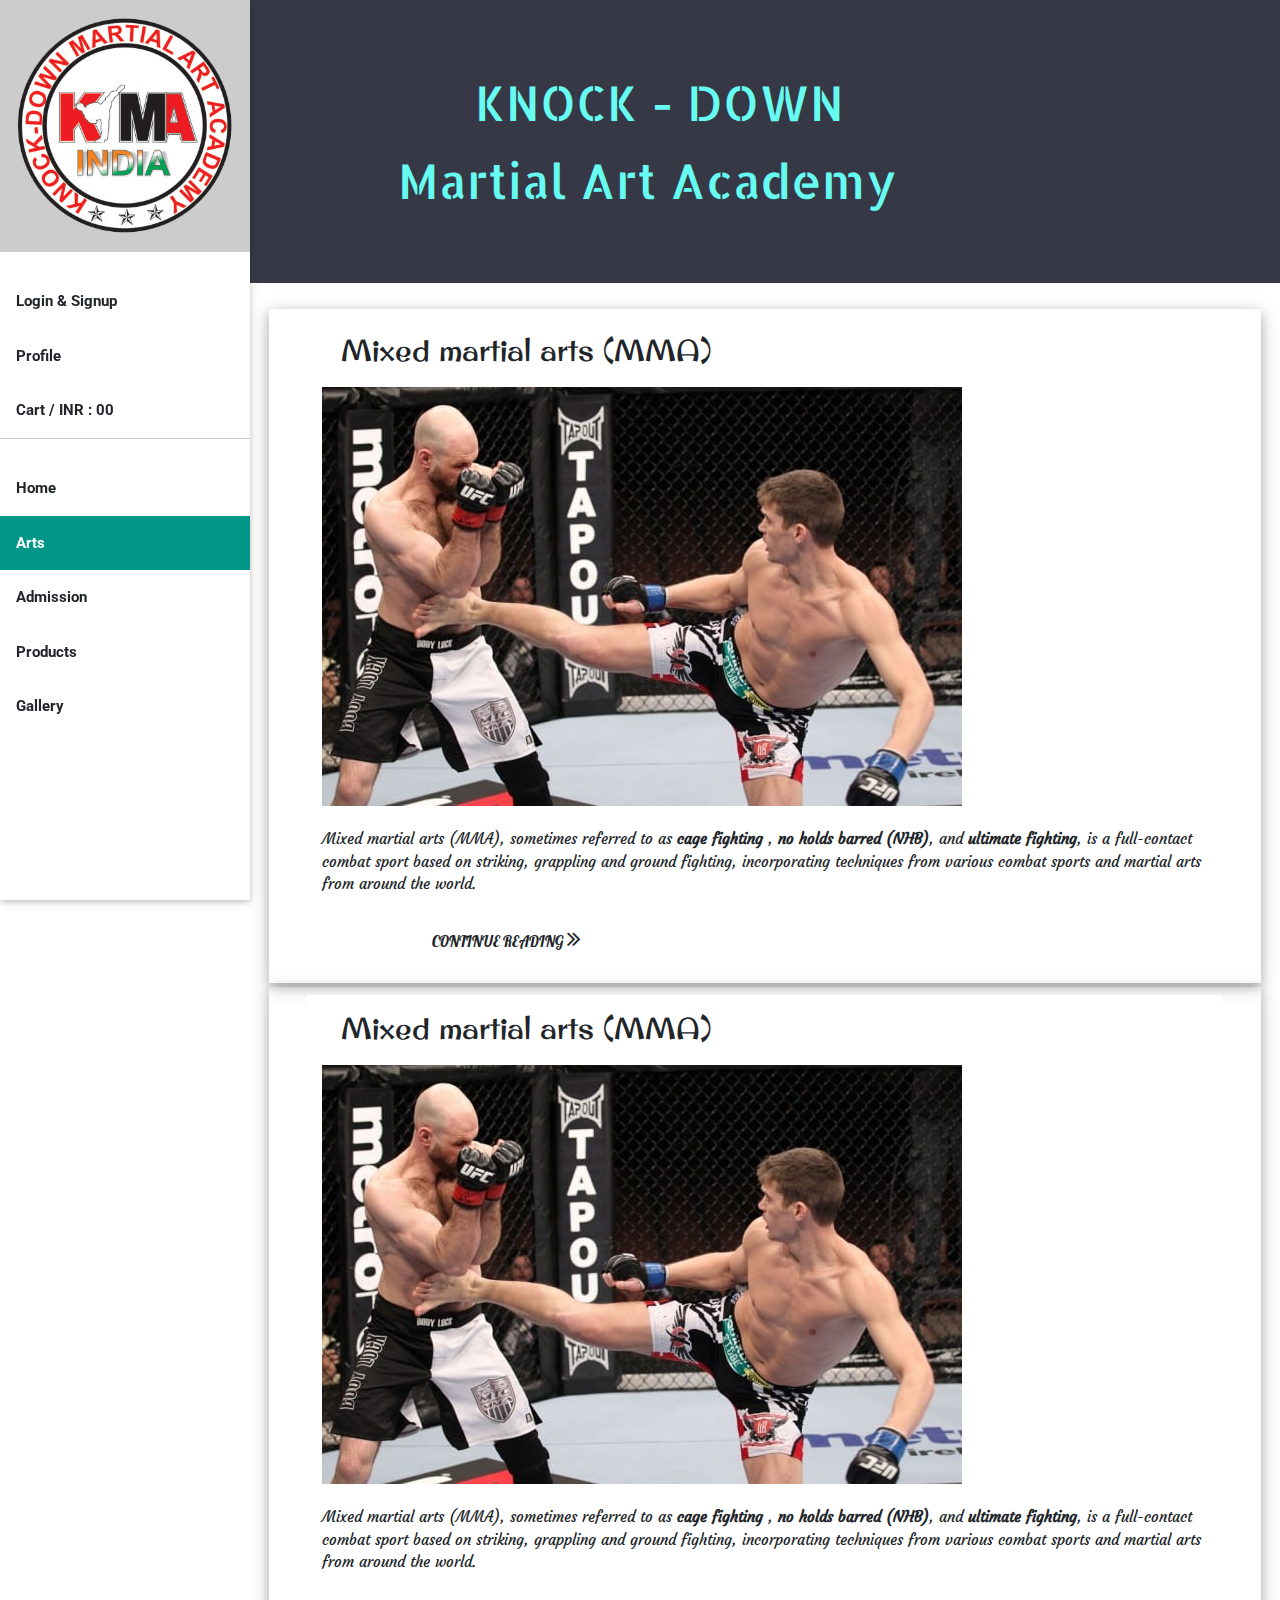
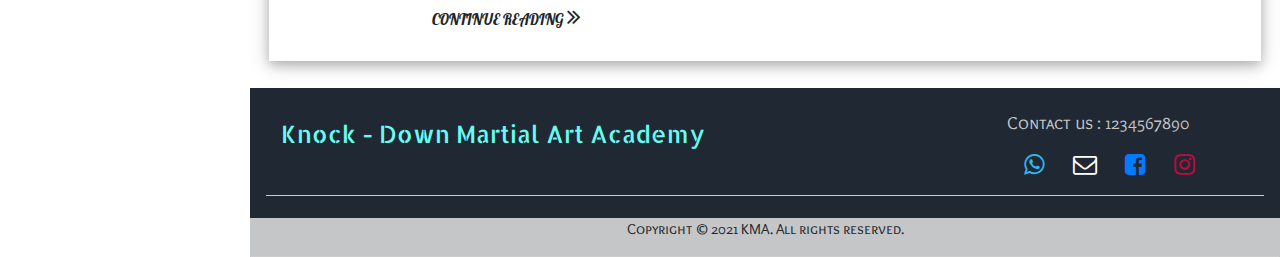
==== Arts.html @ 60eb4715 "Add files via upload" ====
<!DOCTYPE html>
<html>
    <head>
        <title>Knock - Down Martial Art Academy</title>
        <meta name="viewport" content="width=device-width, initial-scale=1">
        <!--<link rel="stylesheet" href="https://www.w3schools.com/w3css/4/w3.css">
        <link rel="stylesheet" href="https://www.w3schools.com/lib/w3-theme-teal.css">
        <link rel="stylesheet" href="https://fonts.googleapis.com/css?family=Roboto">
        <link rel="stylesheet" href="https://cdnjs.cloudflare.com/ajax/libs/font-awesome/4.7.0/css/font-awesome.min.css">
        <link rel="stylesheet" href="color.css">
        <link rel="stylesheet" href="style.css">
        <link rel="stylesheet" href="https://fonts.googleapis.com/css?family=Allerta+Stencil">
        <link rel="stylesheet" href="https://fonts.googleapis.com/css?family=Lobster&effect=shadow-multiple">-->
        
        <link rel="stylesheet" href="bootstrap.min.css">
        <link rel="stylesheet" href="css.css">
        <link rel="stylesheet" href="color.css">
        <link rel="stylesheet" href="style.css">
        <link rel="stylesheet" href="https://fonts.googleapis.com/css?family=Roboto">
        <link rel="stylesheet" href="https://fonts.googleapis.com/css?family=Allerta+Stencil">
        <link rel="stylesheet" href="https://fonts.googleapis.com/css?family=Lobster&effect=shadow-multiple">
        <link rel="stylesheet" href="https://fonts.googleapis.com/css?family=Overlock SC">
        <!-- More Font -->
        <link href='https://fonts.googleapis.com/css?family=Overlock SC' rel='stylesheet'>
        <link href='https://fonts.googleapis.com/css?family=Original Surfer' rel='stylesheet'>
        <link href='https://fonts.googleapis.com/css?family=Caveat' rel='stylesheet'>
        <link href='https://fonts.googleapis.com/css?family=Courgette ' rel='stylesheet'>
        <link href='https://fonts.googleapis.com/css?family=Lobster ' rel='stylesheet'>

        <link rel="stylesheet" href="https://cdnjs.cloudflare.com/ajax/libs/font-awesome/4.7.0/css/font-awesome.min.css">
        <style>
            body {font-family: "Roboto", sans-serif}
            .w3-bar-block .w3-bar-item {
            padding: 16px;
            font-weight: bold;
            }
            .w3-sofia {
            font-family: "Allerta Stencil", Sans-serif;
            }
            .w3-lobster {
            font-family: "Lobster", Sans-serif;
            }
            .blink_me {
            animation: blinker 1s linear infinite;
            }

            @keyframes blinker {
            50% {
                    opacity: 0;
                }
            }
        </style>
        <style>
            @media screen and (max-width: 767px){
                .heading{
                    font-size: 18px;
                }
            }
        </style>
    </head>
<body>

    <nav class="w3-sidebar w3-bar-block w3-collapse w3-animate-left w3-card" style="z-index:3;width:250px;" id="mySidebar">
        <div class="w3-row">
            <a class="w3-col w3-bar-item w3-button w3-border-bottom w3-large " style="width:100%;"  href="index.html">
                <img src="icon1.png" style="width:100%;" >
            </a>
            <!--<a class="w3-col" style="width: 20%;" align="right">
                <i class="fa fa-remove w3-button w3-hide-large " href="javascript:void(0)" onclick="w3_close()" ></i>
            </a>-->
            
        </div>
        
        <br>
        <a class="w3-bar-item w3-button " onclick="location.href='Login.html'">Login & Signup</a>
        <a class="w3-bar-item w3-button" onclick="location.href='Profile.html'" >Profile</a>
        <a class="w3-bar-item w3-button w3-border-bottom" onclick="location.href='#'">Cart / INR : 00</a>
        <br>
        <a class="w3-bar-item w3-button " onclick="location.href='index.html'">Home</a>
        <a class="w3-bar-item w3-button w3-teal" onclick="location.href='Arts.html'">Arts</a>
        <a class="w3-bar-item w3-button" onclick="location.href='#'" >Admission</a>
        <a class="w3-bar-item w3-button" onclick="location.href='#'" >Products</a>
        <a class="w3-bar-item w3-button" onclick="location.href='NewGallery.html'" >Gallery</a>
        <br><br>
        <div hidden>
            <a class="w3-bar-item w3-button" onclick="myAccordion('demo')" href="javascript:void(0)">Shopping <i class="fa fa-caret-down"></i></a>
            <div id="demo" class="w3-hide">
                <a class="w3-bar-item w3-button" href="#">Products</a>
                <a class="w3-bar-item w3-button" href="#">Cart</a>
                <a class="w3-bar-item w3-button" href="#">Link</a>
            </div>
        </div>
    </nav>

    <div class="w3-overlay w3-hide-large w3-animate-opacity" onclick="w3_close()" style="cursor:pointer" id="myOverlay">
    </div>

    <div class="w3-main" style="margin-left:250px;">

        <div id="myTop" class="w3-container w3-top w3-2021-inkwell w3-large">
            <p class="mt-3"><i class="fa fa-bars w3-button w3-2021-main w3-hide-large w3-xlarge" onclick="w3_open()"></i>
            <span id="myIntro" class="w3-hide w3-2021-main w3-sofia" >KNOCK - DOWN Martial Art Academy</span></p>
        </div>

        <!-- Header -->
        <div class="w3-hide-medium w3-hide-small">
            <header class="w3-container w3-2021-inkwell" style="padding:64px 32px">
                <div class="w3-row">
                    <h1 class="w3-col" style="width: 20%;"></h1>
                    <h1 class="w3-xxxlarge w3-2021-main w3-sofia w3-col" style="width: 60%;">KNOCK - DOWN </h1>
                </div>
                <div class="w3-row">
                    <h1 class="w3-col" style="width: 12%;"></h1>
                    <h1 class="w3-xxxlarge w3-2021-main w3-sofia w3-col" style="width: 80%;">Martial Art Academy</h1>
                </div>
                
            </header>
        </div>
        <div class="w3-hide-small w3-hide-large">
            <header class="w3-container w3-2021-inkwell" style="padding:64px 32px">
                <div class="w3-row">
                    <h1 class="w3-col" style="width: 30%;"></h1>
                    <h1 class="w3-xxlarge w3-2021-main w3-sofia w3-col" style="width: 60%;">KNOCK - DOWN </h1>
                </div>
                <div class="w3-row">
                    <h1 class="w3-col" style="width: 20%;"></h1>
                    <h1 class="w3-xxlarge w3-2021-main w3-sofia w3-col" style="width: 70%;">Martial Art Academy</h1>
                </div>
                
            </header>
        </div>
        <div class="w3-hide-large w3-hide-medium">
            <header class="w3-container w3-2021-inkwell" style="padding:64px 32px">
                <div class="w3-row">
                    <h1 class="w3-col" style="width: 20%;"></h1>
                    <h1 class="w3-xlarge w3-2021-main w3-sofia w3-col" style="width: 70%;">KNOCK - DOWN </h1>
                </div>
                <div class="w3-row">
                    <h1 class="w3-col" style="width: 10%;"></h1>
                    <h1 class="w3-xlarge w3-2021-main w3-sofia w3-col" style="width: 90%;">Martial Art Academy</h1>
                </div>
                
            </header>
        </div>

        <!-- Login Section -->
        <div class="container">
            <div class="row mt-4">
                
                <div class="col-md-12">
                    <!-- MMA -->
                    <div class="row m-1 w3-panel w3-border-blue w3-card-4">
                        <div class="col-12">
                            <div class="m-2 bg-white">
                                <div class="row m-1">
                                    <div class="col-12">
                                        <div class="m-3">
                                            <h2 align="left" class="heading" style="font-family: Original Surfer;"> Mixed martial arts (MMA) </h2>
                                            
                                        </div>
                                    </div>
                                    <!--<div class="col-4">
                                        <div class="m-3" style="font-family: Overlock SC;">
                                            <h6 align="right" style="font-size: 14px;font-weight: bold;"> Nov, 7 2021 </h6>
                                            <p align="right" style="font-size: 13px;">By - Aryan Aman </p>
                                        </div>
                                    </div>-->
                                </div>
                                <div class="row m-0">
                                    <div class="col-12">
                                        <div class="row m-0">
                                            <img src="MMA.jpg" class="img-fluid" max-height="200px">
                                        </div>
                                        <div class="row m-0 mt-4">
                                            <p style="font-family: Courgette ;">Mixed martial arts (MMA), sometimes referred to as <b> cage fighting </b>, <b>no holds barred (NHB)</b>,
                                                and <b>ultimate fighting</b>, is a full-contact combat sport based on striking,
                                                grappling and ground fighting, incorporating techniques from various combat sports 
                                                and martial arts from around the world.</p>
                                        </div>
                                    </div>
                                </div>
                                <div class="row m-3">
                                    <div class="col-md-5" onclick="location.href='#'" onmouseover="this.style='cursor:pointer;'">
                                        <div class="m-2 m-auto" align="center">
                                            <p style="font-family: Lobster;"> CONTINUE READING <i class="fa fa-angle-double-right" style="font-size:24px"></i> </p>
                                        </div>
                                    </div>
                                    <div class="col-md-2">

                                    </div>
                                    <!--<div class="col-md-5" style="font-family: Lobster;">
                                        <div class="row">
                                            <div class="col">
                                                <p align="center">
                                                    <a class="mr-4 text-dark" href="#"><i class="fa fa-thumbs-o-up" style="font-size:16px"> 11M </i></a>
                                                </p>
                                            </div>
                                            <div class="col">
                                                <p align="center">
                                                    <a class="mr-4 text-dark" href="#"><i class="fa fa-share" style="font-size:16px"> 5M </i></a>
                                                </p>
                                            </div>
                                        </div>
                                    </div>-->
                                </div>
                            </div>
                        </div>
                    </div>

                    <!-- End of First Blog -->

                    <!-- MMA -->
                    <div class="row m-1 w3-panel w3-border-blue w3-card-4">
                        <div class="col-12">
                            <div class="m-2 bg-white">
                                <div class="row m-1">
                                    <div class="col-12">
                                        <div class="m-3">
                                            <h2 align="left" class="heading" style="font-family: Original Surfer;"> Mixed martial arts (MMA) </h2>
                                            
                                        </div>
                                    </div>
                                    <!--<div class="col-4">
                                        <div class="m-3" style="font-family: Overlock SC;">
                                            <h6 align="right" style="font-size: 14px;font-weight: bold;"> Nov, 7 2021 </h6>
                                            <p align="right" style="font-size: 13px;">By - Aryan Aman </p>
                                        </div>
                                    </div>-->
                                </div>
                                <div class="row m-0">
                                    <div class="col-12">
                                        <div class="row m-0">
                                            <img src="MMA.jpg" class="img-fluid" max-height="200px">
                                        </div>
                                        <div class="row m-0 mt-4">
                                            <p style="font-family: Courgette ;">Mixed martial arts (MMA), sometimes referred to as <b> cage fighting </b>, <b>no holds barred (NHB)</b>,
                                                and <b>ultimate fighting</b>, is a full-contact combat sport based on striking,
                                                grappling and ground fighting, incorporating techniques from various combat sports 
                                                and martial arts from around the world.</p>
                                        </div>
                                    </div>
                                </div>
                                <div class="row m-3">
                                    <div class="col-md-5" onclick="location.href='#'" onmouseover="this.style='cursor:pointer;'">
                                        <div class="m-2 m-auto" align="center">
                                            <p style="font-family: Lobster;"> CONTINUE READING <i class="fa fa-angle-double-right" style="font-size:24px"></i> </p>
                                        </div>
                                    </div>
                                    <div class="col-md-2">

                                    </div>
                                    <!--<div class="col-md-5" style="font-family: Lobster;">
                                        <div class="row">
                                            <div class="col">
                                                <p align="center">
                                                    <a class="mr-4 text-dark" href="#"><i class="fa fa-thumbs-o-up" style="font-size:16px"> 11M </i></a>
                                                </p>
                                            </div>
                                            <div class="col">
                                                <p align="center">
                                                    <a class="mr-4 text-dark" href="#"><i class="fa fa-share" style="font-size:16px"> 5M </i></a>
                                                </p>
                                            </div>
                                        </div>
                                    </div>-->
                                </div>
                            </div>
                        </div>
                    </div>

                    <!-- End of second Blog -->

                </div>
                
            </div>
        </div>


        <!-- Modal -->
        <div id="id01" class="w3-modal">
            <div class="w3-modal-content">
                <div class="w3-container">
                    <span onclick="document.getElementById('id01').style.display='none'" class="w3-button w3-display-topright">&times;</span>
                    <div class="w3-row ">
                        <h3 class="w3-lobster" align="center" style="margin: 20px;">Sign up</h3>
                        <div class="w3-row">
                            <form class="w3-container ">
                                <p>Please fill in this form to create an account.</p>
                                <div class="row">
                                    <div class="col-sm-6">
                                        <p>
                                            <input class="w3-input" type="text" style="width:90%" required>
                                            <label>First Name</label>
                                        </p>
                                    </div>
                                    <div class="col-sm-6">
                                        <p>
                                            <input class="w3-input" type="text" style="width:90%" required>
                                            <label>Last Name</label>
                                        </p>
                                    </div>
                                </div>
                                <div class="row">
                                    <div class="col-sm-6">
                                        <p>
                                            <input class="w3-input" type="email" style="width:90%" required> 
                                            <label>Email</label>
                                        </p>
                                    </div>
                                    <div class="col-sm-6">
                                        
                                    </div>
                                </div>
                                
                                <div class="row">
                                    <div class="col-sm-6">
                                        <p>
                                            <input class="w3-input" type="password" style="width:90%" required>
                                            <label>Password</label>
                                        </p>
                                    </div>
                                    <div class="col-sm-6">
                                        <p>
                                            <input class="w3-input" type="password" style="width:90%" required>
                                            <label>Confirm Password</label>
                                        </p>
                                    </div>
                                </div>
                                <p>
                                    <input id="milk" class="w3-check" type="checkbox" checked="checked">
                                    <label> creating an account you agree to our <a href="#">Terms & Privacy</a>. </label>
                                <p align="center">
                                    <button class="w3-button w3-section w3-teal w3-ripple" style="width: 80%;">Sign up </button>
                                </p>
                            </form>
                        </div>
                    </div>
                </div>
            </div>
        </div>

        

        <br>

        
        <!-- About head -->
        <footer class="w3-container" style="background-color: #1F2833;">
            <div class="container">
                <br>
                <div class="row w3-border-bottom ">
                    <div class="col-md-8" style="color: #66FCF1;">
                        <h3 class="w3-sofia">Knock - Down Martial Art Academy</h3>
                    </div>
                    <div class="col-1 d-block d-md-none">
                        <br><br>
                    </div>
                    <div class="col-md-4" style="color: #C5C6C7;">
                        <p align="center" style="font-family: Overlock SC;font-size: 18px;">Contact us : 1234567890 </p>
                        <p class="d-none d-md-block" align="center">
                            &nbsp;&nbsp;&nbsp;&nbsp;&nbsp;
                            <a href="https://wa.me/+9182942 54911?text=Hello Sir, I wanna join you." target="_blank"><i class="fa fa-whatsapp" style="color: #34B7F1;font-size: 24px;"></i></a>
                            &nbsp;&nbsp;&nbsp;&nbsp;&nbsp;
                            <a href="mailto:knockdownmartialart@gmail.com" target="_blank"><i class="fa fa-envelope-o text-white" style="font-size: 24px;color: #ec6161;"></i></a>
                            &nbsp;&nbsp;&nbsp;&nbsp;&nbsp;
                            <a href="https://www.facebook.com/KnockDownMartialArtAcademy" target="_blank"><i class="fa fa-facebook-square text-primary" style="font-size: 24px;color: #4b26f0;"></i></a>
                            &nbsp;&nbsp;&nbsp;&nbsp;&nbsp;
                            <a href="https://www.instagram.com/knockdownmartialart/" target="_blank"><i class="fa fa-instagram" style="color: #C3073F;font-size: 24px;"></i></a>
    
                        </p>
                        <p class="d-block d-md-none" align="center">
                            &nbsp;&nbsp;&nbsp;&nbsp;&nbsp;
                            <a href="https://wa.me/+9182942 54911?text=Hello Sir, I wanna join you." target="_blank"><i class="fa fa-whatsapp" style="color: #34B7F1;font-size: 24px;"></i></a>
                            &nbsp;&nbsp;&nbsp;&nbsp;&nbsp;
                            <a href="mailto:knockdownmartialart@gmail.com" target="_blank"><i class="fa fa-envelope-o text-white" style="font-size: 24px;color: #ec6161;"></i></a>
                            &nbsp;&nbsp;&nbsp;&nbsp;&nbsp;
                            <a href="https://www.facebook.com/KnockDownMartialArtAcademy" target="_blank"><i class="fa fa-facebook-square text-primary" style="font-size: 24px;color: #4b26f0;"></i></a>
                            &nbsp;&nbsp;&nbsp;&nbsp;&nbsp;
                            <a href="https://www.instagram.com/knockdownmartialart/" target="_blank"><i class="fa fa-instagram" style="color: #C3073F;font-size: 24px;"></i></a>
    
                        </p>
                    </div>
                </div>
                <br>
            </div>
        </footer>

        <!-- About Developer-->
        <footer class="w3-container" style="background-color: #C5C6C7;">
            <div class="row w3-border-bottom " style="font-family: Overlock SC">
                <div class="col-12">
                    <p align="center" style="font-size: 15px;">Copyright © 2021 KMA. All rights reserved.</p>
                </div>
            </div>
        </footer>
        
    </div>

    <script>
    // Open and close the sidebar on medium and small screens
    function w3_open() {
    document.getElementById("mySidebar").style.display = "block";
    document.getElementById("myOverlay").style.display = "block";
    }

    function w3_close() {
    document.getElementById("mySidebar").style.display = "none";
    document.getElementById("myOverlay").style.display = "none";
    }

    // Change style of top container on scroll
    window.onscroll = function() {myFunction()};
    function myFunction() {
    if (document.body.scrollTop > 80 || document.documentElement.scrollTop > 80) {
        document.getElementById("myTop").classList.add("w3-card-4", "w3-animate-opacity");
        document.getElementById("myIntro").classList.add("w3-show-inline-block");
    } else {
        document.getElementById("myIntro").classList.remove("w3-show-inline-block");
        document.getElementById("myTop").classList.remove("w3-card-4", "w3-animate-opacity");
    }
    }

    // Accordions
    function myAccordion(id) {
    var x = document.getElementById(id);
    if (x.className.indexOf("w3-show") == -1) {
        x.className += " w3-show";
        x.previousElementSibling.className += " w3-theme";
    } else { 
        x.className = x.className.replace("w3-show", "");
        x.previousElementSibling.className = 
        x.previousElementSibling.className.replace(" w3-theme", "");
    }
    }
    </script>
     
</body>
</html>
---- color.css ----
.w3-2021-marigold
{color:#fff;background-color:#FDAC53}
.w3-2021-cerulean
{color:#000;background-color:#9BB7D4}
.w3-2021-rust
{color:#fff;background-color:#B55A30}
.w3-2021-illuminating
{color:#000;background-color:#F5DF4D}
.w3-2021-french-blue
{color:#fff;background-color:#0072B5}
.w3-2021-green-ash
{color:#000;background-color:#A0DAA9}
.w3-2021-burnt-coral
{color:#fff;background-color:#E9897E}
.w3-2021-mint
{color:#fff;background-color:#00A170}
.w3-2021-amethyst-orchid
{color:#fff;background-color:#926AA6}
.w3-2021-raspberry-sorbet
{color:#fff;background-color:#D2386C}
.w3-2021-inkwell
{color:#fff;background-color:#363945}
.w3-2021-ultimate-gray
{color:#fff;background-color:#939597}
.w3-2021-buttercream
{color:#000;background-color:#EFE1CE}
.w3-2021-desert-mist
{color:#000;background-color:#E0B589}
.w3-2021-willow
{color:#fff;background-color:#9A8B4F}
.w3-2021-main
{color:#66FCF1}
.w3-2021-background-choice1
{background-color:#66FCF1}
.w3-2021-background-choice2
{background-color:#45A29E}
.color-on-hover
{
    background-color: #66FCF1;
    color: #000;
}
.w3-2021-color-choice1
{background-color:#45A29E}
---- style.css ----
.image-class1 {
    position: relative;
  }
  
  .overlay {
    position: absolute;
    bottom: 0;
    left: 0;
    right: 0;
    background-color: #008CBA;
    overflow: hidden;
    width: 100%;
    height: 0;
    transition: .5s ease;
    opacity: 0.7;
  }
  
  .image-class1:hover .overlay {
    height: 50%;
  }
  
  .text-on-image {
    color: white;
    font-size: 20px;
    position: absolute;
    top: 50%;
    left: 50%;
    -webkit-transform: translate(-50%, -50%);
    -ms-transform: translate(-50%, -50%);
    transform: translate(-50%, -50%);
    text-align: center;
  }

  .scroll-div{
    overflow-y: scroll;
  }

  .scroll-div::-webkit-scrollbar {
    display: none;
  }

  .scroll-div
  {
    -ms-overflow-style: none;
    scrollbar-width: none;
  }
---- css.css ----
/* W3.CSS 4.15 December 2020 by Jan Egil and Borge Refsnes */
html{box-sizing:border-box}*,*:before,*:after{box-sizing:inherit}
/* Extract from normalize.css by Nicolas Gallagher and Jonathan Neal git.io/normalize */
html{-ms-text-size-adjust:100%;-webkit-text-size-adjust:100%}body{margin:0}
article,aside,details,figcaption,figure,footer,header,main,menu,nav,section{display:block}summary{display:list-item}
audio,canvas,progress,video{display:inline-block}progress{vertical-align:baseline}
audio:not([controls]){display:none;height:0}[hidden],template{display:none}
a{background-color:transparent}a:active,a:hover{outline-width:0}
abbr[title]{border-bottom:none;text-decoration:underline;text-decoration:underline dotted}
b,strong{font-weight:bolder}dfn{font-style:italic}mark{background:#ff0;color:#000}
small{font-size:80%}sub,sup{font-size:75%;line-height:0;position:relative;vertical-align:baseline}
sub{bottom:-0.25em}sup{top:-0.5em}figure{margin:1em 40px}img{border-style:none}
code,kbd,pre,samp{font-family:monospace,monospace;font-size:1em}hr{box-sizing:content-box;height:0;overflow:visible}
button,input,select,textarea,optgroup{font:inherit;margin:0}optgroup{font-weight:bold}
button,input{overflow:visible}button,select{text-transform:none}
button,[type=button],[type=reset],[type=submit]{-webkit-appearance:button}
button::-moz-focus-inner,[type=button]::-moz-focus-inner,[type=reset]::-moz-focus-inner,[type=submit]::-moz-focus-inner{border-style:none;padding:0}
button:-moz-focusring,[type=button]:-moz-focusring,[type=reset]:-moz-focusring,[type=submit]:-moz-focusring{outline:1px dotted ButtonText}
fieldset{border:1px solid #c0c0c0;margin:0 2px;padding:.35em .625em .75em}
legend{color:inherit;display:table;max-width:100%;padding:0;white-space:normal}textarea{overflow:auto}
[type=checkbox],[type=radio]{padding:0}
[type=number]::-webkit-inner-spin-button,[type=number]::-webkit-outer-spin-button{height:auto}
[type=search]{-webkit-appearance:textfield;outline-offset:-2px}
[type=search]::-webkit-search-decoration{-webkit-appearance:none}
::-webkit-file-upload-button{-webkit-appearance:button;font:inherit}
/* End extract */
html,body{font-family:Verdana,sans-serif;font-size:15px;line-height:1.5}html{overflow-x:hidden}
h1{font-size:36px}h2{font-size:30px}h3{font-size:24px}h4{font-size:20px}h5{font-size:18px}h6{font-size:16px}
.w3-serif{font-family:serif}.w3-sans-serif{font-family:sans-serif}.w3-cursive{font-family:cursive}.w3-monospace{font-family:monospace}
h1,h2,h3,h4,h5,h6{font-family:"Segoe UI",Arial,sans-serif;font-weight:400;margin:10px 0}.w3-wide{letter-spacing:4px}
hr{border:0;border-top:1px solid #eee;margin:20px 0}
.w3-image{max-width:100%;height:auto}img{vertical-align:middle}a{color:inherit}
.w3-table,.w3-table-all{border-collapse:collapse;border-spacing:0;width:100%;display:table}.w3-table-all{border:1px solid #ccc}
.w3-bordered tr,.w3-table-all tr{border-bottom:1px solid #ddd}.w3-striped tbody tr:nth-child(even){background-color:#f1f1f1}
.w3-table-all tr:nth-child(odd){background-color:#fff}.w3-table-all tr:nth-child(even){background-color:#f1f1f1}
.w3-hoverable tbody tr:hover,.w3-ul.w3-hoverable li:hover{background-color:#ccc}.w3-centered tr th,.w3-centered tr td{text-align:center}
.w3-table td,.w3-table th,.w3-table-all td,.w3-table-all th{padding:8px 8px;display:table-cell;text-align:left;vertical-align:top}
.w3-table th:first-child,.w3-table td:first-child,.w3-table-all th:first-child,.w3-table-all td:first-child{padding-left:16px}
.w3-btn,.w3-button{border:none;display:inline-block;padding:8px 16px;vertical-align:middle;overflow:hidden;text-decoration:none;color:inherit;background-color:inherit;text-align:center;cursor:pointer;white-space:nowrap}
.w3-btn:hover{box-shadow:0 8px 16px 0 rgba(0,0,0,0.2),0 6px 20px 0 rgba(0,0,0,0.19)}
.w3-btn,.w3-button{-webkit-touch-callout:none;-webkit-user-select:none;-khtml-user-select:none;-moz-user-select:none;-ms-user-select:none;user-select:none}   
.w3-disabled,.w3-btn:disabled,.w3-button:disabled{cursor:not-allowed;opacity:0.3}.w3-disabled *,:disabled *{pointer-events:none}
.w3-btn.w3-disabled:hover,.w3-btn:disabled:hover{box-shadow:none}
.w3-badge,.w3-tag{background-color:#000;color:#fff;display:inline-block;padding-left:8px;padding-right:8px;text-align:center}.w3-badge{border-radius:50%}
.w3-ul{list-style-type:none;padding:0;margin:0}.w3-ul li{padding:8px 16px;border-bottom:1px solid #ddd}.w3-ul li:last-child{border-bottom:none}
.w3-tooltip,.w3-display-container{position:relative}.w3-tooltip .w3-text{display:none}.w3-tooltip:hover .w3-text{display:inline-block}
.w3-ripple:active{opacity:0.5}.w3-ripple{transition:opacity 0s}
.w3-input{padding:8px;display:block;border:none;border-bottom:1px solid #ccc;width:100%}
.w3-select{padding:9px 0;width:100%;border:none;border-bottom:1px solid #ccc}
.w3-dropdown-click,.w3-dropdown-hover{position:relative;display:inline-block;cursor:pointer}
.w3-dropdown-hover:hover .w3-dropdown-content{display:block}
.w3-dropdown-hover:first-child,.w3-dropdown-click:hover{background-color:#ccc;color:#000}
.w3-dropdown-hover:hover > .w3-button:first-child,.w3-dropdown-click:hover > .w3-button:first-child{background-color:#ccc;color:#000}
.w3-dropdown-content{cursor:auto;color:#000;background-color:#fff;display:none;position:absolute;min-width:160px;margin:0;padding:0;z-index:1}
.w3-check,.w3-radio{width:24px;height:24px;position:relative;top:6px}
.w3-sidebar{height:100%;width:200px;background-color:#fff;position:fixed!important;z-index:1;overflow:auto}
.w3-bar-block .w3-dropdown-hover,.w3-bar-block .w3-dropdown-click{width:100%}
.w3-bar-block .w3-dropdown-hover .w3-dropdown-content,.w3-bar-block .w3-dropdown-click .w3-dropdown-content{min-width:100%}
.w3-bar-block .w3-dropdown-hover .w3-button,.w3-bar-block .w3-dropdown-click .w3-button{width:100%;text-align:left;padding:8px 16px}
.w3-main,#main{transition:margin-left .4s}
.w3-modal{z-index:3;display:none;padding-top:100px;position:fixed;left:0;top:0;width:100%;height:100%;overflow:auto;background-color:rgb(0,0,0);background-color:rgba(0,0,0,0.4)}
.w3-modal-content{margin:auto;background-color:#fff;position:relative;padding:0;outline:0;width:600px}
.w3-bar{width:100%;overflow:hidden}.w3-center .w3-bar{display:inline-block;width:auto}
.w3-bar .w3-bar-item{padding:8px 16px;float:left;width:auto;border:none;display:block;outline:0}
.w3-bar .w3-dropdown-hover,.w3-bar .w3-dropdown-click{position:static;float:left}
.w3-bar .w3-button{white-space:normal}
.w3-bar-block .w3-bar-item{width:100%;display:block;padding:8px 16px;text-align:left;border:none;white-space:normal;float:none;outline:0}
.w3-bar-block.w3-center .w3-bar-item{text-align:center}.w3-block{display:block;width:100%}
.w3-responsive{display:block;overflow-x:auto}
.w3-container:after,.w3-container:before,.w3-panel:after,.w3-panel:before,.w3-row:after,.w3-row:before,.w3-row-padding:after,.w3-row-padding:before,
.w3-cell-row:before,.w3-cell-row:after,.w3-clear:after,.w3-clear:before,.w3-bar:before,.w3-bar:after{content:"";display:table;clear:both}
.w3-col,.w3-half,.w3-third,.w3-twothird,.w3-threequarter,.w3-quarter{float:left;width:100%}
.w3-col.s1{width:8.33333%}.w3-col.s2{width:16.66666%}.w3-col.s3{width:24.99999%}.w3-col.s4{width:33.33333%}
.w3-col.s5{width:41.66666%}.w3-col.s6{width:49.99999%}.w3-col.s7{width:58.33333%}.w3-col.s8{width:66.66666%}
.w3-col.s9{width:74.99999%}.w3-col.s10{width:83.33333%}.w3-col.s11{width:91.66666%}.w3-col.s12{width:99.99999%}
@media (min-width:601px){.w3-col.m1{width:8.33333%}.w3-col.m2{width:16.66666%}.w3-col.m3,.w3-quarter{width:24.99999%}.w3-col.m4,.w3-third{width:33.33333%}
.w3-col.m5{width:41.66666%}.w3-col.m6,.w3-half{width:49.99999%}.w3-col.m7{width:58.33333%}.w3-col.m8,.w3-twothird{width:66.66666%}
.w3-col.m9,.w3-threequarter{width:74.99999%}.w3-col.m10{width:83.33333%}.w3-col.m11{width:91.66666%}.w3-col.m12{width:99.99999%}}
@media (min-width:993px){.w3-col.l1{width:8.33333%}.w3-col.l2{width:16.66666%}.w3-col.l3{width:24.99999%}.w3-col.l4{width:33.33333%}
.w3-col.l5{width:41.66666%}.w3-col.l6{width:49.99999%}.w3-col.l7{width:58.33333%}.w3-col.l8{width:66.66666%}
.w3-col.l9{width:74.99999%}.w3-col.l10{width:83.33333%}.w3-col.l11{width:91.66666%}.w3-col.l12{width:99.99999%}}
.w3-rest{overflow:hidden}.w3-stretch{margin-left:-16px;margin-right:-16px}
.w3-content,.w3-auto{margin-left:auto;margin-right:auto}.w3-content{max-width:980px}.w3-auto{max-width:1140px}
.w3-cell-row{display:table;width:100%}.w3-cell{display:table-cell}
.w3-cell-top{vertical-align:top}.w3-cell-middle{vertical-align:middle}.w3-cell-bottom{vertical-align:bottom}
.w3-hide{display:none!important}.w3-show-block,.w3-show{display:block!important}.w3-show-inline-block{display:inline-block!important}
@media (max-width:1205px){.w3-auto{max-width:95%}}
@media (max-width:600px){.w3-modal-content{margin:0 10px;width:auto!important}.w3-modal{padding-top:30px}
.w3-dropdown-hover.w3-mobile .w3-dropdown-content,.w3-dropdown-click.w3-mobile .w3-dropdown-content{position:relative}	
.w3-hide-small{display:none!important}.w3-mobile{display:block;width:100%!important}.w3-bar-item.w3-mobile,.w3-dropdown-hover.w3-mobile,.w3-dropdown-click.w3-mobile{text-align:center}
.w3-dropdown-hover.w3-mobile,.w3-dropdown-hover.w3-mobile .w3-btn,.w3-dropdown-hover.w3-mobile .w3-button,.w3-dropdown-click.w3-mobile,.w3-dropdown-click.w3-mobile .w3-btn,.w3-dropdown-click.w3-mobile .w3-button{width:100%}}
@media (max-width:768px){.w3-modal-content{width:500px}.w3-modal{padding-top:50px}}
@media (min-width:993px){.w3-modal-content{width:900px}.w3-hide-large{display:none!important}.w3-sidebar.w3-collapse{display:block!important}}
@media (max-width:992px) and (min-width:601px){.w3-hide-medium{display:none!important}}
@media (max-width:992px){.w3-sidebar.w3-collapse{display:none}.w3-main{margin-left:0!important;margin-right:0!important}.w3-auto{max-width:100%}}
.w3-top,.w3-bottom{position:fixed;width:100%;z-index:1}.w3-top{top:0}.w3-bottom{bottom:0}
.w3-overlay{position:fixed;display:none;width:100%;height:100%;top:0;left:0;right:0;bottom:0;background-color:rgba(0,0,0,0.5);z-index:2}
.w3-display-topleft{position:absolute;left:0;top:0}.w3-display-topright{position:absolute;right:0;top:0}
.w3-display-bottomleft{position:absolute;left:0;bottom:0}.w3-display-bottomright{position:absolute;right:0;bottom:0}
.w3-display-middle{position:absolute;top:50%;left:50%;transform:translate(-50%,-50%);-ms-transform:translate(-50%,-50%)}
.w3-display-left{position:absolute;top:50%;left:0%;transform:translate(0%,-50%);-ms-transform:translate(-0%,-50%)}
.w3-display-right{position:absolute;top:50%;right:0%;transform:translate(0%,-50%);-ms-transform:translate(0%,-50%)}
.w3-display-topmiddle{position:absolute;left:50%;top:0;transform:translate(-50%,0%);-ms-transform:translate(-50%,0%)}
.w3-display-bottommiddle{position:absolute;left:50%;bottom:0;transform:translate(-50%,0%);-ms-transform:translate(-50%,0%)}
.w3-display-container:hover .w3-display-hover{display:block}.w3-display-container:hover span.w3-display-hover{display:inline-block}.w3-display-hover{display:none}
.w3-display-position{position:absolute}
.w3-circle{border-radius:50%}
.w3-round-small{border-radius:2px}.w3-round,.w3-round-medium{border-radius:4px}.w3-round-large{border-radius:8px}.w3-round-xlarge{border-radius:16px}.w3-round-xxlarge{border-radius:32px}
.w3-row-padding,.w3-row-padding>.w3-half,.w3-row-padding>.w3-third,.w3-row-padding>.w3-twothird,.w3-row-padding>.w3-threequarter,.w3-row-padding>.w3-quarter,.w3-row-padding>.w3-col{padding:0 8px}
.w3-container,.w3-panel{padding:0.01em 16px}.w3-panel{margin-top:16px;margin-bottom:16px}
.w3-code,.w3-codespan{font-family:Consolas,"courier new";font-size:16px}
.w3-code{width:auto;background-color:#fff;padding:8px 12px;border-left:4px solid #4CAF50;word-wrap:break-word}
.w3-codespan{color:crimson;background-color:#f1f1f1;padding-left:4px;padding-right:4px;font-size:110%}
.w3-card,.w3-card-2{box-shadow:0 2px 5px 0 rgba(0,0,0,0.16),0 2px 10px 0 rgba(0,0,0,0.12)}
.w3-card-4,.w3-hover-shadow:hover{box-shadow:0 4px 10px 0 rgba(0,0,0,0.2),0 4px 20px 0 rgba(0,0,0,0.19)}
.w3-spin{animation:w3-spin 2s infinite linear}@keyframes w3-spin{0%{transform:rotate(0deg)}100%{transform:rotate(359deg)}}
.w3-animate-fading{animation:fading 10s infinite}@keyframes fading{0%{opacity:0}50%{opacity:1}100%{opacity:0}}
.w3-animate-opacity{animation:opac 0.8s}@keyframes opac{from{opacity:0} to{opacity:1}}
.w3-animate-top{position:relative;animation:animatetop 0.4s}@keyframes animatetop{from{top:-300px;opacity:0} to{top:0;opacity:1}}
.w3-animate-left{position:relative;animation:animateleft 0.4s}@keyframes animateleft{from{left:-300px;opacity:0} to{left:0;opacity:1}}
.w3-animate-right{position:relative;animation:animateright 0.4s}@keyframes animateright{from{right:-300px;opacity:0} to{right:0;opacity:1}}
.w3-animate-bottom{position:relative;animation:animatebottom 0.4s}@keyframes animatebottom{from{bottom:-300px;opacity:0} to{bottom:0;opacity:1}}
.w3-animate-zoom {animation:animatezoom 0.6s}@keyframes animatezoom{from{transform:scale(0)} to{transform:scale(1)}}
.w3-animate-input{transition:width 0.4s ease-in-out}.w3-animate-input:focus{width:100%!important}
.w3-opacity,.w3-hover-opacity:hover{opacity:0.60}.w3-opacity-off,.w3-hover-opacity-off:hover{opacity:1}
.w3-opacity-max{opacity:0.25}.w3-opacity-min{opacity:0.75}
.w3-greyscale-max,.w3-grayscale-max,.w3-hover-greyscale:hover,.w3-hover-grayscale:hover{filter:grayscale(100%)}
.w3-greyscale,.w3-grayscale{filter:grayscale(75%)}.w3-greyscale-min,.w3-grayscale-min{filter:grayscale(50%)}
.w3-sepia{filter:sepia(75%)}.w3-sepia-max,.w3-hover-sepia:hover{filter:sepia(100%)}.w3-sepia-min{filter:sepia(50%)}
.w3-tiny{font-size:10px!important}.w3-small{font-size:12px!important}.w3-medium{font-size:15px!important}.w3-large{font-size:18px!important}
.w3-xlarge{font-size:24px!important}.w3-xxlarge{font-size:36px!important}.w3-xxxlarge{font-size:48px!important}.w3-jumbo{font-size:64px!important}
.w3-left-align{text-align:left!important}.w3-right-align{text-align:right!important}.w3-justify{text-align:justify!important}.w3-center{text-align:center!important}
.w3-border-0{border:0!important}.w3-border{border:1px solid #ccc!important}
.w3-border-top{border-top:1px solid #ccc!important}.w3-border-bottom{border-bottom:1px solid #ccc!important}
.w3-border-left{border-left:1px solid #ccc!important}.w3-border-right{border-right:1px solid #ccc!important}
.w3-topbar{border-top:6px solid #ccc!important}.w3-bottombar{border-bottom:6px solid #ccc!important}
.w3-leftbar{border-left:6px solid #ccc!important}.w3-rightbar{border-right:6px solid #ccc!important}
.w3-section,.w3-code{margin-top:16px!important;margin-bottom:16px!important}
.w3-margin{margin:16px!important}.w3-margin-top{margin-top:16px!important}.w3-margin-bottom{margin-bottom:16px!important}
.w3-margin-left{margin-left:16px!important}.w3-margin-right{margin-right:16px!important}
.w3-padding-small{padding:4px 8px!important}.w3-padding{padding:8px 16px!important}.w3-padding-large{padding:12px 24px!important}
.w3-padding-16{padding-top:16px!important;padding-bottom:16px!important}.w3-padding-24{padding-top:24px!important;padding-bottom:24px!important}
.w3-padding-32{padding-top:32px!important;padding-bottom:32px!important}.w3-padding-48{padding-top:48px!important;padding-bottom:48px!important}
.w3-padding-64{padding-top:64px!important;padding-bottom:64px!important}
.w3-padding-top-64{padding-top:64px!important}.w3-padding-top-48{padding-top:48px!important}
.w3-padding-top-32{padding-top:32px!important}.w3-padding-top-24{padding-top:24px!important}
.w3-left{float:left!important}.w3-right{float:right!important}
.w3-button:hover{color:#000!important;background-color:#ccc!important}
.w3-transparent,.w3-hover-none:hover{background-color:transparent!important}
.w3-hover-none:hover{box-shadow:none!important}
/* Colors */
.w3-amber,.w3-hover-amber:hover{color:#000!important;background-color:#ffc107!important}
.w3-aqua,.w3-hover-aqua:hover{color:#000!important;background-color:#00ffff!important}
.w3-blue,.w3-hover-blue:hover{color:#fff!important;background-color:#2196F3!important}
.w3-light-blue,.w3-hover-light-blue:hover{color:#000!important;background-color:#87CEEB!important}
.w3-brown,.w3-hover-brown:hover{color:#fff!important;background-color:#795548!important}
.w3-cyan,.w3-hover-cyan:hover{color:#000!important;background-color:#00bcd4!important}
.w3-blue-grey,.w3-hover-blue-grey:hover,.w3-blue-gray,.w3-hover-blue-gray:hover{color:#fff!important;background-color:#607d8b!important}
.w3-green,.w3-hover-green:hover{color:#fff!important;background-color:#4CAF50!important}
.w3-light-green,.w3-hover-light-green:hover{color:#000!important;background-color:#8bc34a!important}
.w3-indigo,.w3-hover-indigo:hover{color:#fff!important;background-color:#3f51b5!important}
.w3-khaki,.w3-hover-khaki:hover{color:#000!important;background-color:#f0e68c!important}
.w3-lime,.w3-hover-lime:hover{color:#000!important;background-color:#cddc39!important}
.w3-orange,.w3-hover-orange:hover{color:#000!important;background-color:#ff9800!important}
.w3-deep-orange,.w3-hover-deep-orange:hover{color:#fff!important;background-color:#ff5722!important}
.w3-pink,.w3-hover-pink:hover{color:#fff!important;background-color:#e91e63!important}
.w3-purple,.w3-hover-purple:hover{color:#fff!important;background-color:#9c27b0!important}
.w3-deep-purple,.w3-hover-deep-purple:hover{color:#fff!important;background-color:#673ab7!important}
.w3-red,.w3-hover-red:hover{color:#fff!important;background-color:#f44336!important}
.w3-sand,.w3-hover-sand:hover{color:#000!important;background-color:#fdf5e6!important}
.w3-teal,.w3-hover-teal:hover{color:#fff!important;background-color:#009688!important}
.w3-yellow,.w3-hover-yellow:hover{color:#000!important;background-color:#ffeb3b!important}
.w3-white,.w3-hover-white:hover{color:#000!important;background-color:#fff!important}
.w3-black,.w3-hover-black:hover{color:#fff!important;background-color:#000!important}
.w3-grey,.w3-hover-grey:hover,.w3-gray,.w3-hover-gray:hover{color:#000!important;background-color:#9e9e9e!important}
.w3-light-grey,.w3-hover-light-grey:hover,.w3-light-gray,.w3-hover-light-gray:hover{color:#000!important;background-color:#f1f1f1!important}
.w3-dark-grey,.w3-hover-dark-grey:hover,.w3-dark-gray,.w3-hover-dark-gray:hover{color:#fff!important;background-color:#616161!important}
.w3-pale-red,.w3-hover-pale-red:hover{color:#000!important;background-color:#ffdddd!important}
.w3-pale-green,.w3-hover-pale-green:hover{color:#000!important;background-color:#ddffdd!important}
.w3-pale-yellow,.w3-hover-pale-yellow:hover{color:#000!important;background-color:#ffffcc!important}
.w3-pale-blue,.w3-hover-pale-blue:hover{color:#000!important;background-color:#ddffff!important}
.w3-text-amber,.w3-hover-text-amber:hover{color:#ffc107!important}
.w3-text-aqua,.w3-hover-text-aqua:hover{color:#00ffff!important}
.w3-text-blue,.w3-hover-text-blue:hover{color:#2196F3!important}
.w3-text-light-blue,.w3-hover-text-light-blue:hover{color:#87CEEB!important}
.w3-text-brown,.w3-hover-text-brown:hover{color:#795548!important}
.w3-text-cyan,.w3-hover-text-cyan:hover{color:#00bcd4!important}
.w3-text-blue-grey,.w3-hover-text-blue-grey:hover,.w3-text-blue-gray,.w3-hover-text-blue-gray:hover{color:#607d8b!important}
.w3-text-green,.w3-hover-text-green:hover{color:#4CAF50!important}
.w3-text-light-green,.w3-hover-text-light-green:hover{color:#8bc34a!important}
.w3-text-indigo,.w3-hover-text-indigo:hover{color:#3f51b5!important}
.w3-text-khaki,.w3-hover-text-khaki:hover{color:#b4aa50!important}
.w3-text-lime,.w3-hover-text-lime:hover{color:#cddc39!important}
.w3-text-orange,.w3-hover-text-orange:hover{color:#ff9800!important}
.w3-text-deep-orange,.w3-hover-text-deep-orange:hover{color:#ff5722!important}
.w3-text-pink,.w3-hover-text-pink:hover{color:#e91e63!important}
.w3-text-purple,.w3-hover-text-purple:hover{color:#9c27b0!important}
.w3-text-deep-purple,.w3-hover-text-deep-purple:hover{color:#673ab7!important}
.w3-text-red,.w3-hover-text-red:hover{color:#f44336!important}
.w3-text-sand,.w3-hover-text-sand:hover{color:#fdf5e6!important}
.w3-text-teal,.w3-hover-text-teal:hover{color:#009688!important}
.w3-text-yellow,.w3-hover-text-yellow:hover{color:#d2be0e!important}
.w3-text-white,.w3-hover-text-white:hover{color:#fff!important}
.w3-text-black,.w3-hover-text-black:hover{color:#000!important}
.w3-text-grey,.w3-hover-text-grey:hover,.w3-text-gray,.w3-hover-text-gray:hover{color:#757575!important}
.w3-text-light-grey,.w3-hover-text-light-grey:hover,.w3-text-light-gray,.w3-hover-text-light-gray:hover{color:#f1f1f1!important}
.w3-text-dark-grey,.w3-hover-text-dark-grey:hover,.w3-text-dark-gray,.w3-hover-text-dark-gray:hover{color:#3a3a3a!important}
.w3-border-amber,.w3-hover-border-amber:hover{border-color:#ffc107!important}
.w3-border-aqua,.w3-hover-border-aqua:hover{border-color:#00ffff!important}
.w3-border-blue,.w3-hover-border-blue:hover{border-color:#2196F3!important}
.w3-border-light-blue,.w3-hover-border-light-blue:hover{border-color:#87CEEB!important}
.w3-border-brown,.w3-hover-border-brown:hover{border-color:#795548!important}
.w3-border-cyan,.w3-hover-border-cyan:hover{border-color:#00bcd4!important}
.w3-border-blue-grey,.w3-hover-border-blue-grey:hover,.w3-border-blue-gray,.w3-hover-border-blue-gray:hover{border-color:#607d8b!important}
.w3-border-green,.w3-hover-border-green:hover{border-color:#4CAF50!important}
.w3-border-light-green,.w3-hover-border-light-green:hover{border-color:#8bc34a!important}
.w3-border-indigo,.w3-hover-border-indigo:hover{border-color:#3f51b5!important}
.w3-border-khaki,.w3-hover-border-khaki:hover{border-color:#f0e68c!important}
.w3-border-lime,.w3-hover-border-lime:hover{border-color:#cddc39!important}
.w3-border-orange,.w3-hover-border-orange:hover{border-color:#ff9800!important}
.w3-border-deep-orange,.w3-hover-border-deep-orange:hover{border-color:#ff5722!important}
.w3-border-pink,.w3-hover-border-pink:hover{border-color:#e91e63!important}
.w3-border-purple,.w3-hover-border-purple:hover{border-color:#9c27b0!important}
.w3-border-deep-purple,.w3-hover-border-deep-purple:hover{border-color:#673ab7!important}
.w3-border-red,.w3-hover-border-red:hover{border-color:#f44336!important}
.w3-border-sand,.w3-hover-border-sand:hover{border-color:#fdf5e6!important}
.w3-border-teal,.w3-hover-border-teal:hover{border-color:#009688!important}
.w3-border-yellow,.w3-hover-border-yellow:hover{border-color:#ffeb3b!important}
.w3-border-white,.w3-hover-border-white:hover{border-color:#fff!important}
.w3-border-black,.w3-hover-border-black:hover{border-color:#000!important}
.w3-border-grey,.w3-hover-border-grey:hover,.w3-border-gray,.w3-hover-border-gray:hover{border-color:#9e9e9e!important}
.w3-border-light-grey,.w3-hover-border-light-grey:hover,.w3-border-light-gray,.w3-hover-border-light-gray:hover{border-color:#f1f1f1!important}
.w3-border-dark-grey,.w3-hover-border-dark-grey:hover,.w3-border-dark-gray,.w3-hover-border-dark-gray:hover{border-color:#616161!important}
.w3-border-pale-red,.w3-hover-border-pale-red:hover{border-color:#ffe7e7!important}.w3-border-pale-green,.w3-hover-border-pale-green:hover{border-color:#e7ffe7!important}
.w3-border-pale-yellow,.w3-hover-border-pale-yellow:hover{border-color:#ffffcc!important}.w3-border-pale-blue,.w3-hover-border-pale-blue:hover{border-color:#e7ffff!important}
---- color.css ----
.w3-2021-marigold
{color:#fff;background-color:#FDAC53}
.w3-2021-cerulean
{color:#000;background-color:#9BB7D4}
.w3-2021-rust
{color:#fff;background-color:#B55A30}
.w3-2021-illuminating
{color:#000;background-color:#F5DF4D}
.w3-2021-french-blue
{color:#fff;background-color:#0072B5}
.w3-2021-green-ash
{color:#000;background-color:#A0DAA9}
.w3-2021-burnt-coral
{color:#fff;background-color:#E9897E}
.w3-2021-mint
{color:#fff;background-color:#00A170}
.w3-2021-amethyst-orchid
{color:#fff;background-color:#926AA6}
.w3-2021-raspberry-sorbet
{color:#fff;background-color:#D2386C}
.w3-2021-inkwell
{color:#fff;background-color:#363945}
.w3-2021-ultimate-gray
{color:#fff;background-color:#939597}
.w3-2021-buttercream
{color:#000;background-color:#EFE1CE}
.w3-2021-desert-mist
{color:#000;background-color:#E0B589}
.w3-2021-willow
{color:#fff;background-color:#9A8B4F}
.w3-2021-main
{color:#66FCF1}
.w3-2021-background-choice1
{background-color:#66FCF1}
.w3-2021-background-choice2
{background-color:#45A29E}
.color-on-hover
{
    background-color: #66FCF1;
    color: #000;
}
.w3-2021-color-choice1
{background-color:#45A29E}
---- style.css ----
.image-class1 {
    position: relative;
  }
  
  .overlay {
    position: absolute;
    bottom: 0;
    left: 0;
    right: 0;
    background-color: #008CBA;
    overflow: hidden;
    width: 100%;
    height: 0;
    transition: .5s ease;
    opacity: 0.7;
  }
  
  .image-class1:hover .overlay {
    height: 50%;
  }
  
  .text-on-image {
    color: white;
    font-size: 20px;
    position: absolute;
    top: 50%;
    left: 50%;
    -webkit-transform: translate(-50%, -50%);
    -ms-transform: translate(-50%, -50%);
    transform: translate(-50%, -50%);
    text-align: center;
  }

  .scroll-div{
    overflow-y: scroll;
  }

  .scroll-div::-webkit-scrollbar {
    display: none;
  }

  .scroll-div
  {
    -ms-overflow-style: none;
    scrollbar-width: none;
  }
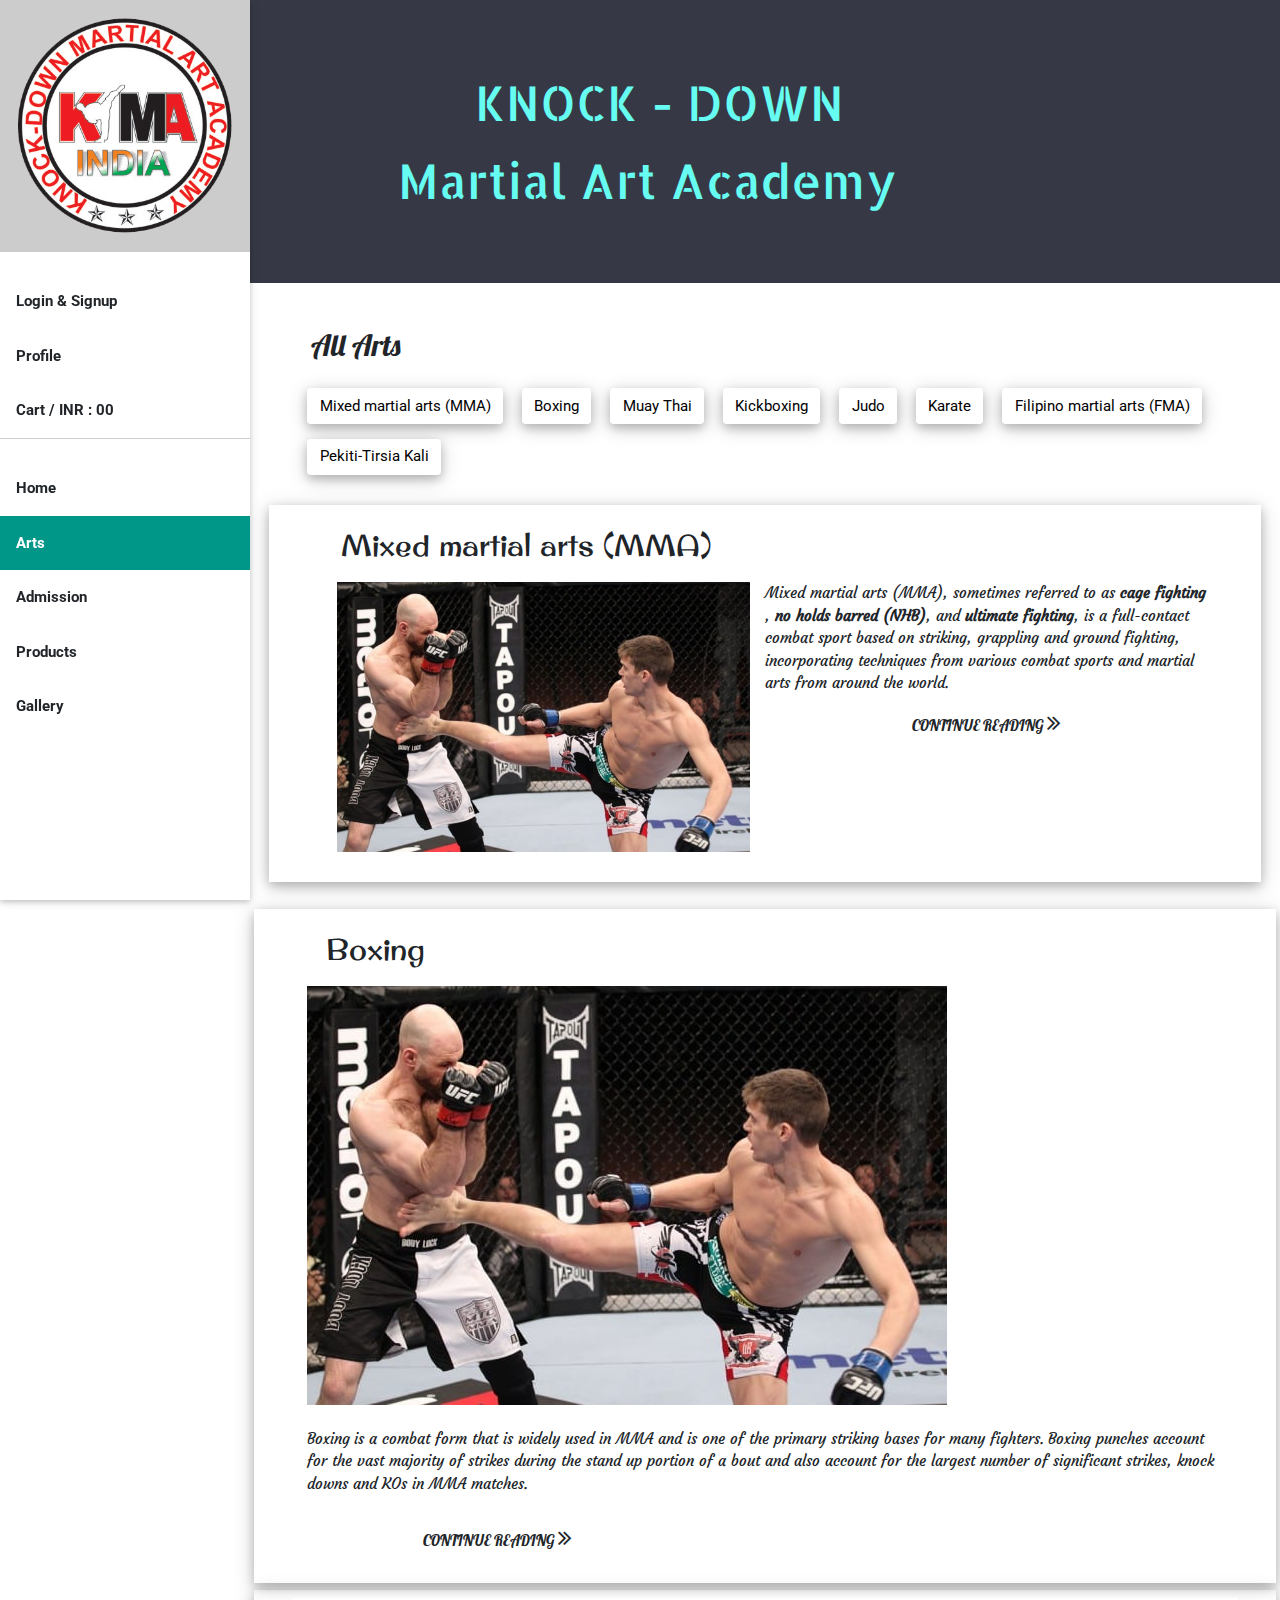
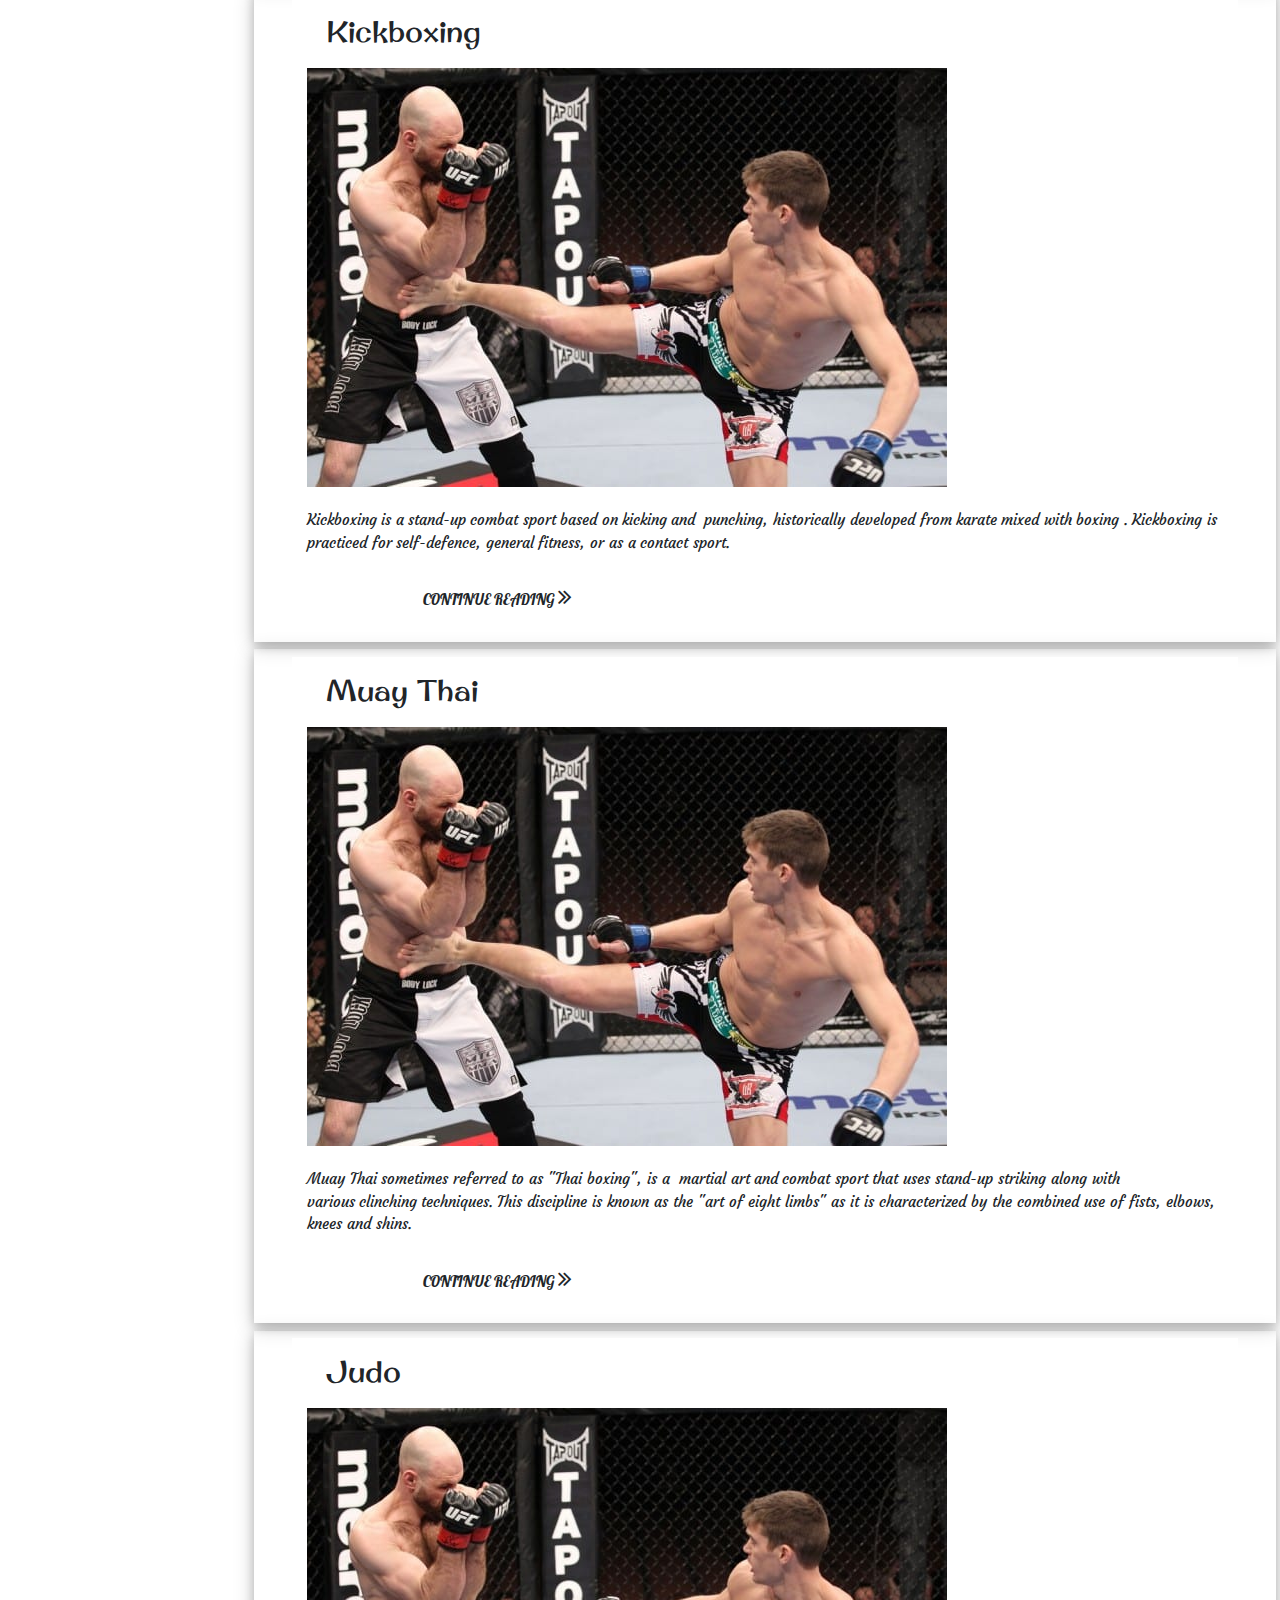
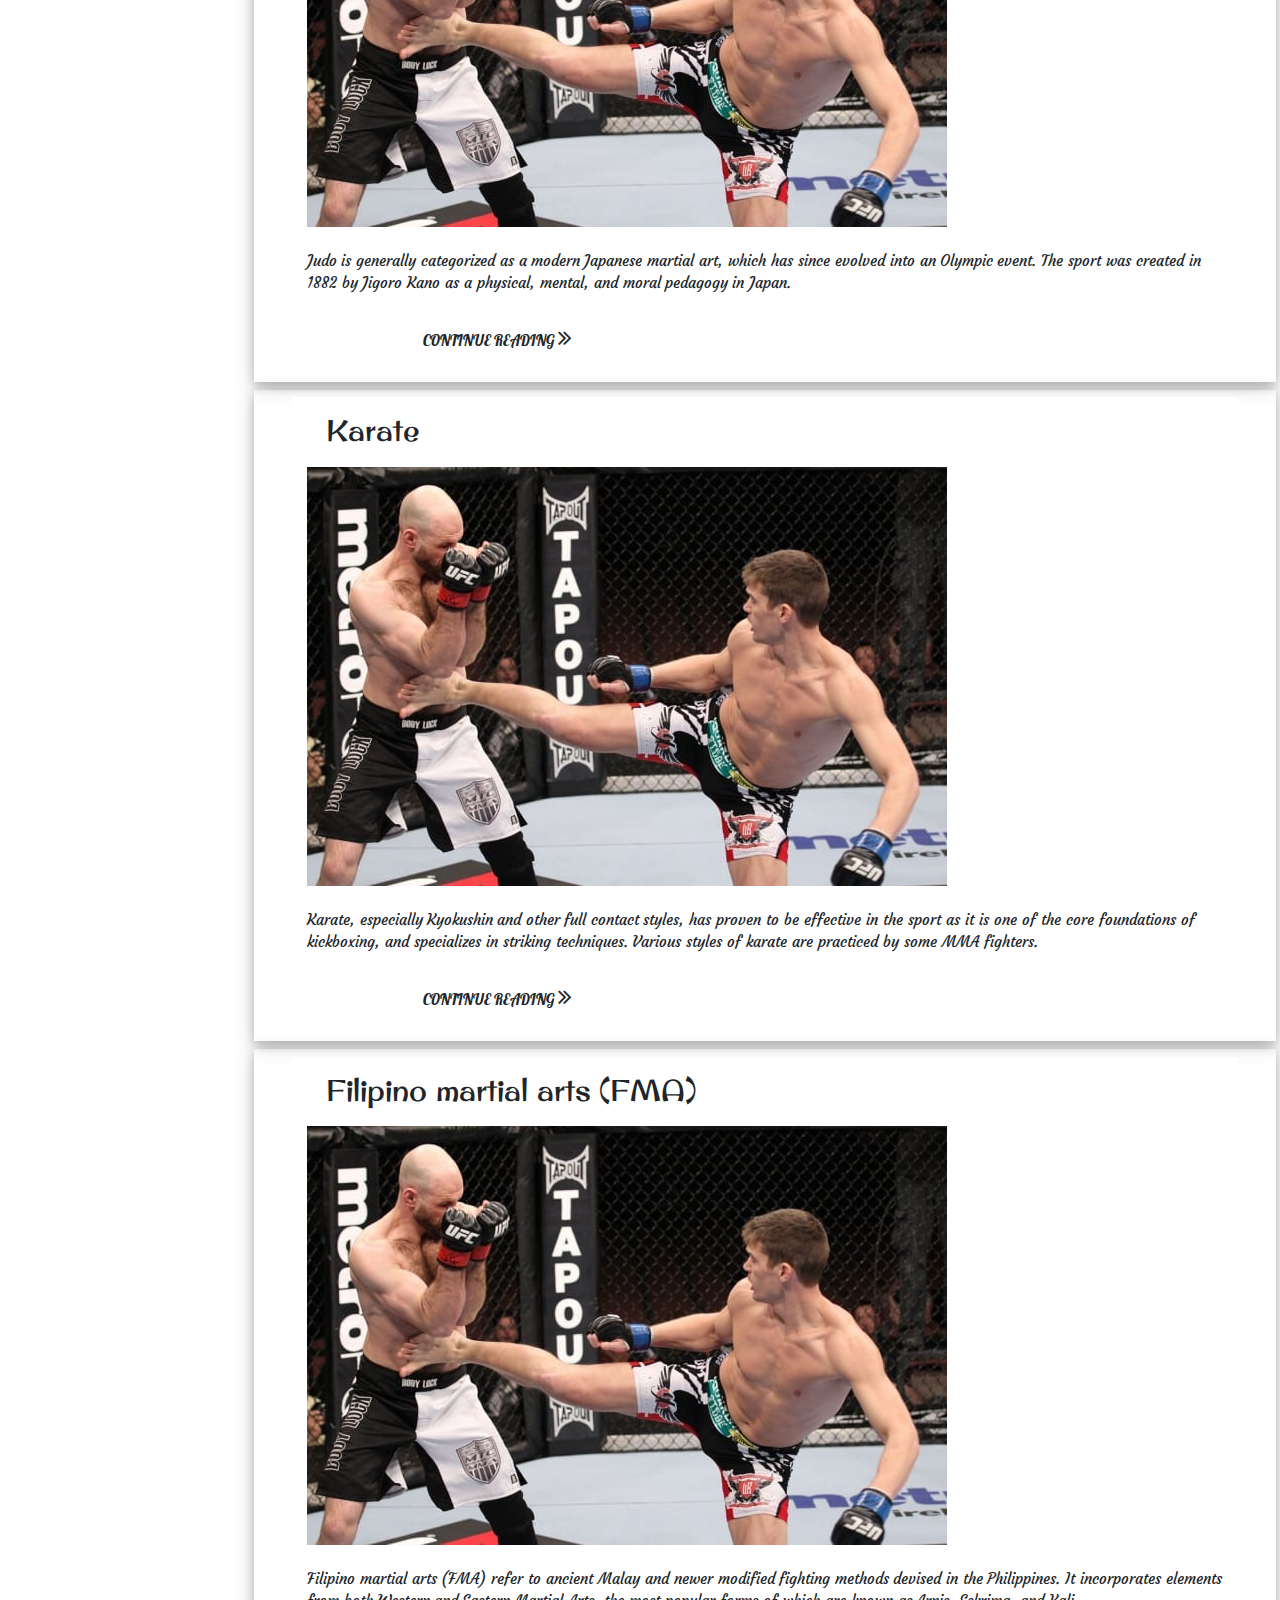
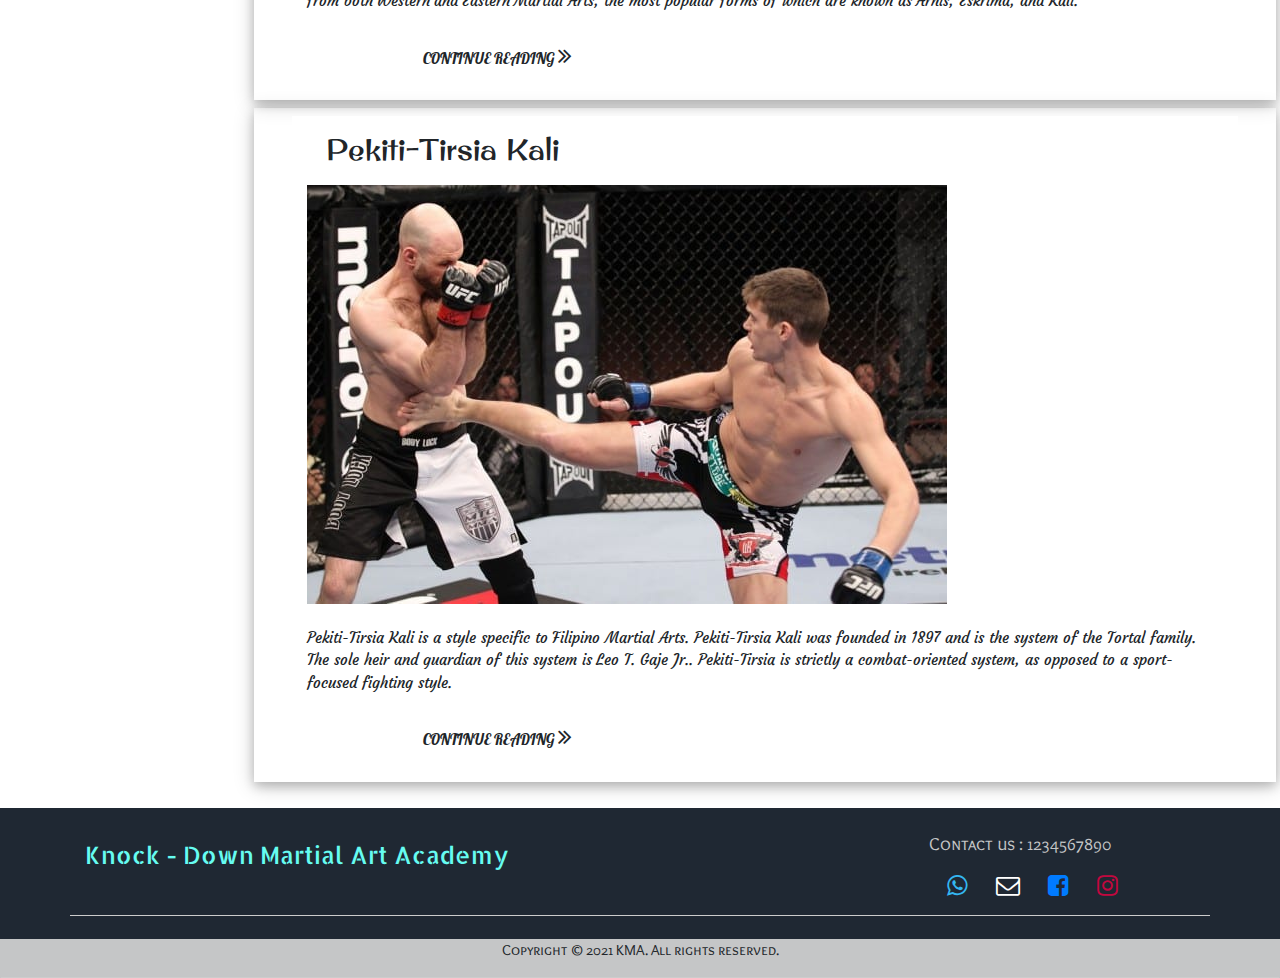
==== commit e9bbdb68: "Add files via upload" ====
--- a/Arts.html
+++ b/Arts.html
@@ -143,13 +143,35 @@
             </header>
         </div>
 
-        <!-- Login Section -->
+        <!-- Arts Section -->
         <div class="container">
             <div class="row mt-4">
                 
                 <div class="col-md-12">
+                    <!-- All Arts List -->
+                    <div class="row m-1 w3-panel w3-border-blue ">
+                        <div class="col-12">
+                            <div class="m-2 bg-white">
+                                <div class="row m-1">
+                                    <h2 align="left" class="heading w3-lobster" >All Arts </h2>
+                                    <hr>
+                                </div>
+                            </div>
+                        </div>
+                        <div class="col-12">
+                            <button class="btn bg-white m-2 w3-card-4" onclick="location.href='#MMA'" > Mixed martial arts (MMA)</button>
+                            <button class="btn bg-white m-2 w3-card-4" onclick="location.href='#Boxing'"> Boxing </button>
+                            <button class="btn bg-white m-2 w3-card-4" onclick="location.href='#Muay'"> Muay Thai </button>
+                            <button class="btn bg-white m-2 w3-card-4" onclick="location.href='#Kickboxing'"> Kickboxing </button>
+                            <button class="btn bg-white m-2 w3-card-4" onclick="location.href='#Judo'"> Judo </button>
+                            <button class="btn bg-white m-2 w3-card-4" onclick="location.href='#Karate'"> Karate </button>
+                            <button class="btn bg-white m-2 w3-card-4" onclick="location.href='#FMA'"> Filipino martial arts (FMA) </button>
+                            <button class="btn bg-white m-2 w3-card-4" onclick="location.href='#PTK'"> Pekiti-Tirsia Kali </button>
+                        </div>
+                    </div>
+
                     <!-- MMA -->
-                    <div class="row m-1 w3-panel w3-border-blue w3-card-4">
+                    <div class="row m-1 w3-panel w3-border-blue w3-card-4 mt-4" id="MMA">
                         <div class="col-12">
                             <div class="m-2 bg-white">
                                 <div class="row m-1">
@@ -169,17 +191,34 @@
                                 <div class="row m-0">
                                     <div class="col-12">
                                         <div class="row m-0">
-                                            <img src="MMA.jpg" class="img-fluid" max-height="200px">
+                                            <div class="col-md-6">
+                                                <img src="MMA.jpg" class="img-fluid" max-height="200px">
+                                            </div>
+                                            <div class="col-md-6">
+                                                <div class="row">
+                                                    <br class="d-block d-md-none">
+                                                    <p style="font-family: Courgette ;">Mixed martial arts (MMA), sometimes referred to as <b> cage fighting </b>, <b>no holds barred (NHB)</b>,
+                                                        and <b>ultimate fighting</b>, is a full-contact combat sport based on striking,
+                                                        grappling and ground fighting, incorporating techniques from various combat sports 
+                                                        and martial arts from around the world.
+                                                    </p>
+                                                </div>
+                                                <div class="row">
+                                                    <div class="col-12" onclick="location.href='#'" onmouseover="this.style='cursor:pointer;'">
+                                                        <div class="m-2 m-auto" align="center">
+                                                            <p style="font-family: Lobster;"> CONTINUE READING <i class="fa fa-angle-double-right" style="font-size:24px"></i> </p>
+                                                        </div>
+                                                    </div>
+                                                </div>
+                                            </div>
+                                            
                                         </div>
                                         <div class="row m-0 mt-4">
-                                            <p style="font-family: Courgette ;">Mixed martial arts (MMA), sometimes referred to as <b> cage fighting </b>, <b>no holds barred (NHB)</b>,
-                                                and <b>ultimate fighting</b>, is a full-contact combat sport based on striking,
-                                                grappling and ground fighting, incorporating techniques from various combat sports 
-                                                and martial arts from around the world.</p>
-                                        </div>
-                                    </div>
-                                </div>
-                                <div class="row m-3">
+                                            
+                                        </div>
+                                    </div>
+                                </div>
+                                <!--<div class="row m-3">
                                     <div class="col-md-5" onclick="location.href='#'" onmouseover="this.style='cursor:pointer;'">
                                         <div class="m-2 m-auto" align="center">
                                             <p style="font-family: Lobster;"> CONTINUE READING <i class="fa fa-angle-double-right" style="font-size:24px"></i> </p>
@@ -188,7 +227,7 @@
                                     <div class="col-md-2">
 
                                     </div>
-                                    <!--<div class="col-md-5" style="font-family: Lobster;">
+                                    <div class="col-md-5" style="font-family: Lobster;">
                                         <div class="row">
                                             <div class="col">
                                                 <p align="center">
@@ -209,23 +248,17 @@
 
                     <!-- End of First Blog -->
 
-                    <!-- MMA -->
-                    <div class="row m-1 w3-panel w3-border-blue w3-card-4">
+                    <!-- Boxing -->
+                    <div class="row m-1 w3-panel w3-border-blue w3-card-4 mt-4" id="Boxing">
                         <div class="col-12">
                             <div class="m-2 bg-white">
                                 <div class="row m-1">
                                     <div class="col-12">
                                         <div class="m-3">
-                                            <h2 align="left" class="heading" style="font-family: Original Surfer;"> Mixed martial arts (MMA) </h2>
+                                            <h2 align="left" class="heading" style="font-family: Original Surfer;"> Boxing </h2>
                                             
                                         </div>
                                     </div>
-                                    <!--<div class="col-4">
-                                        <div class="m-3" style="font-family: Overlock SC;">
-                                            <h6 align="right" style="font-size: 14px;font-weight: bold;"> Nov, 7 2021 </h6>
-                                            <p align="right" style="font-size: 13px;">By - Aryan Aman </p>
-                                        </div>
-                                    </div>-->
                                 </div>
                                 <div class="row m-0">
                                     <div class="col-12">
@@ -233,10 +266,13 @@
                                             <img src="MMA.jpg" class="img-fluid" max-height="200px">
                                         </div>
                                         <div class="row m-0 mt-4">
-                                            <p style="font-family: Courgette ;">Mixed martial arts (MMA), sometimes referred to as <b> cage fighting </b>, <b>no holds barred (NHB)</b>,
-                                                and <b>ultimate fighting</b>, is a full-contact combat sport based on striking,
-                                                grappling and ground fighting, incorporating techniques from various combat sports 
-                                                and martial arts from around the world.</p>
+                                            <p style="font-family: Courgette ;">
+                                                Boxing is a combat form that is widely used in MMA and is one of
+                                                the primary striking bases for many fighters. Boxing punches account for 
+                                                the vast majority of strikes during the stand up portion of a bout and 
+                                                also account for the largest number of significant strikes, knock downs 
+                                                and KOs in MMA matches.
+                                            </p>
                                         </div>
                                     </div>
                                 </div>
@@ -249,26 +285,272 @@
                                     <div class="col-md-2">
 
                                     </div>
-                                    <!--<div class="col-md-5" style="font-family: Lobster;">
-                                        <div class="row">
-                                            <div class="col">
-                                                <p align="center">
-                                                    <a class="mr-4 text-dark" href="#"><i class="fa fa-thumbs-o-up" style="font-size:16px"> 11M </i></a>
-                                                </p>
-                                            </div>
-                                            <div class="col">
-                                                <p align="center">
-                                                    <a class="mr-4 text-dark" href="#"><i class="fa fa-share" style="font-size:16px"> 5M </i></a>
-                                                </p>
-                                            </div>
-                                        </div>
-                                    </div>-->
-                                </div>
-                            </div>
-                        </div>
-                    </div>
-
-                    <!-- End of second Blog -->
+                                </div>
+                            </div>
+                        </div>
+                    </div>
+                    <!-- End of Blog -->
+
+                    <!-- Muay Thai -->
+                    <div class="row m-1 w3-panel w3-border-blue w3-card-4" id="Kickboxing">
+                        <div class="col-12">
+                            <div class="m-2 bg-white">
+                                <div class="row m-1">
+                                    <div class="col-12">
+                                        <div class="m-3">
+                                            <h2 align="left" class="heading" style="font-family: Original Surfer;"> Kickboxing </h2>
+                                            
+                                        </div>
+                                    </div>
+                                </div>
+                                <div class="row m-0">
+                                    <div class="col-12">
+                                        <div class="row m-0">
+                                            <img src="MMA.jpg" class="img-fluid" max-height="200px">
+                                        </div>
+                                        <div class="row m-0 mt-4">
+                                            <p style="font-family: Courgette ;">
+                                                Kickboxing is a stand-up combat sport based on kicking and 
+                                                punching, historically developed from karate mixed with boxing
+                                                . Kickboxing is practiced for self-defence, general fitness, 
+                                                or as a contact sport.
+                                            </p>
+                                        </div>
+                                    </div>
+                                </div>
+                                <div class="row m-3">
+                                    <div class="col-md-5" onclick="location.href='#'" onmouseover="this.style='cursor:pointer;'">
+                                        <div class="m-2 m-auto" align="center">
+                                            <p style="font-family: Lobster;"> CONTINUE READING <i class="fa fa-angle-double-right" style="font-size:24px"></i> </p>
+                                        </div>
+                                    </div>
+                                    <div class="col-md-2">
+
+                                    </div>
+                                </div>
+                            </div>
+                        </div>
+                    </div>
+                    <!-- End of Blog -->
+
+                    <!-- Muay Thai -->
+                    <div class="row m-1 w3-panel w3-border-blue w3-card-4" id="Muay">
+                        <div class="col-12">
+                            <div class="m-2 bg-white">
+                                <div class="row m-1">
+                                    <div class="col-12">
+                                        <div class="m-3">
+                                            <h2 align="left" class="heading" style="font-family: Original Surfer;"> Muay Thai </h2>
+                                            
+                                        </div>
+                                    </div>
+                                </div>
+                                <div class="row m-0">
+                                    <div class="col-12">
+                                        <div class="row m-0">
+                                            <img src="MMA.jpg" class="img-fluid" max-height="200px">
+                                        </div>
+                                        <div class="row m-0 mt-4">
+                                            <p style="font-family: Courgette ;">
+                                                Muay Thai sometimes referred to as "Thai boxing", is a 
+                                                martial art and combat sport that uses stand-up striking 
+                                                along with various clinching techniques. This discipline is 
+                                                known as the "art of eight limbs" as it is characterized by 
+                                                the combined use of fists, elbows, knees and shins. 
+                                            </p>
+                                        </div>
+                                    </div>
+                                </div>
+                                <div class="row m-3">
+                                    <div class="col-md-5" onclick="location.href='#'" onmouseover="this.style='cursor:pointer;'">
+                                        <div class="m-2 m-auto" align="center">
+                                            <p style="font-family: Lobster;"> CONTINUE READING <i class="fa fa-angle-double-right" style="font-size:24px"></i> </p>
+                                        </div>
+                                    </div>
+                                    <div class="col-md-2">
+
+                                    </div>
+                                </div>
+                            </div>
+                        </div>
+                    </div>
+                    <!-- End of Blog -->
+
+                    <!-- Judo -->
+                    <div class="row m-1 w3-panel w3-border-blue w3-card-4" id="Judo">
+                        <div class="col-12">
+                            <div class="m-2 bg-white">
+                                <div class="row m-1">
+                                    <div class="col-12">
+                                        <div class="m-3">
+                                            <h2 align="left" class="heading" style="font-family: Original Surfer;"> Judo </h2>
+                                            
+                                        </div>
+                                    </div>
+                                </div>
+                                <div class="row m-0">
+                                    <div class="col-12">
+                                        <div class="row m-0">
+                                            <img src="MMA.jpg" class="img-fluid" max-height="200px">
+                                        </div>
+                                        <div class="row m-0 mt-4">
+                                            <p style="font-family: Courgette ;">
+                                                Judo is generally categorized as a modern Japanese martial 
+                                                art, which has since evolved into an Olympic event. The sport 
+                                                was created in 1882 by Jigoro Kano as a physical, mental, 
+                                                and moral pedagogy in Japan. 
+                                            </p>
+                                        </div>
+                                    </div>
+                                </div>
+                                <div class="row m-3">
+                                    <div class="col-md-5" onclick="location.href='#'" onmouseover="this.style='cursor:pointer;'">
+                                        <div class="m-2 m-auto" align="center">
+                                            <p style="font-family: Lobster;"> CONTINUE READING <i class="fa fa-angle-double-right" style="font-size:24px"></i> </p>
+                                        </div>
+                                    </div>
+                                    <div class="col-md-2">
+
+                                    </div>
+                                </div>
+                            </div>
+                        </div>
+                    </div>
+                    <!-- End of Blog -->
+
+                    <!-- Karate -->
+                    <div class="row m-1 w3-panel w3-border-blue w3-card-4" id="Karate">
+                        <div class="col-12">
+                            <div class="m-2 bg-white">
+                                <div class="row m-1">
+                                    <div class="col-12">
+                                        <div class="m-3">
+                                            <h2 align="left" class="heading" style="font-family: Original Surfer;"> Karate </h2>
+                                            
+                                        </div>
+                                    </div>
+                                </div>
+                                <div class="row m-0">
+                                    <div class="col-12">
+                                        <div class="row m-0">
+                                            <img src="MMA.jpg" class="img-fluid" max-height="200px">
+                                        </div>
+                                        <div class="row m-0 mt-4">
+                                            <p style="font-family: Courgette ;">
+                                                Karate, especially Kyokushin and other full contact styles, 
+                                                has proven to be effective in the sport as it is one of the 
+                                                core foundations of kickboxing, and specializes in striking 
+                                                techniques. Various styles of karate are practiced by some MMA fighters. 
+                                            </p>
+                                        </div>
+                                    </div>
+                                </div>
+                                <div class="row m-3">
+                                    <div class="col-md-5" onclick="location.href='#'" onmouseover="this.style='cursor:pointer;'">
+                                        <div class="m-2 m-auto" align="center">
+                                            <p style="font-family: Lobster;"> CONTINUE READING <i class="fa fa-angle-double-right" style="font-size:24px"></i> </p>
+                                        </div>
+                                    </div>
+                                    <div class="col-md-2">
+
+                                    </div>
+                                </div>
+                            </div>
+                        </div>
+                    </div>
+                    <!-- End of Blog -->
+
+                    <!-- Filipino martial arts (FMA) -->
+                    <div class="row m-1 w3-panel w3-border-blue w3-card-4" id="FMA">
+                        <div class="col-12">
+                            <div class="m-2 bg-white">
+                                <div class="row m-1">
+                                    <div class="col-12">
+                                        <div class="m-3">
+                                            <h2 align="left" class="heading" style="font-family: Original Surfer;">
+                                                Filipino martial arts (FMA) 
+                                            </h2>
+                                        </div>
+                                    </div>
+                                </div>
+                                <div class="row m-0">
+                                    <div class="col-12">
+                                        <div class="row m-0">
+                                            <img src="MMA.jpg" class="img-fluid" max-height="200px">
+                                        </div>
+                                        <div class="row m-0 mt-4">
+                                            <p style="font-family: Courgette ;">
+                                                Filipino martial arts (FMA) refer to ancient Malay and newer 
+                                                modified fighting methods devised in the Philippines. It 
+                                                incorporates elements from both Western and Eastern Martial 
+                                                Arts, the most popular forms of which are known as Arnis, 
+                                                Eskrima, and Kali. 
+                                            </p>
+                                        </div>
+                                    </div>
+                                </div>
+                                <div class="row m-3">
+                                    <div class="col-md-5" onclick="location.href='#'" onmouseover="this.style='cursor:pointer;'">
+                                        <div class="m-2 m-auto" align="center">
+                                            <p style="font-family: Lobster;"> CONTINUE READING <i class="fa fa-angle-double-right" style="font-size:24px"></i> </p>
+                                        </div>
+                                    </div>
+                                    <div class="col-md-2">
+
+                                    </div>
+                                </div>
+                            </div>
+                        </div>
+                    </div>
+                    <!-- End of Blog -->
+
+                    <!-- Pekiti-Tirsia Kali -->
+                    <div class="row m-1 w3-panel w3-border-blue w3-card-4" id="PTK">
+                        <div class="col-12">
+                            <div class="m-2 bg-white">
+                                <div class="row m-1">
+                                    <div class="col-12">
+                                        <div class="m-3">
+                                            <h2 align="left" class="heading" style="font-family: Original Surfer;">
+                                                Pekiti-Tirsia Kali 
+                                            </h2>
+                                        </div>
+                                    </div>
+                                </div>
+                                <div class="row m-0">
+                                    <div class="col-12">
+                                        <div class="row m-0">
+                                            <img src="MMA.jpg" class="img-fluid" max-height="200px">
+                                        </div>
+                                        <div class="row m-0 mt-4">
+                                            <p style="font-family: Courgette ;">
+                                                Pekiti-Tirsia Kali is a style specific to Filipino Martial 
+                                                Arts. Pekiti-Tirsia Kali was founded in 1897 and is the system 
+                                                of the Tortal family. The sole heir and guardian of this system 
+                                                is Leo T. Gaje Jr.. Pekiti-Tirsia is strictly a combat-oriented 
+                                                system, as opposed to a sport-focused fighting style. 
+                                            </p>
+                                        </div>
+                                    </div>
+                                </div>
+                                <div class="row m-3">
+                                    <div class="col-md-5" onclick="location.href='#'" onmouseover="this.style='cursor:pointer;'">
+                                        <div class="m-2 m-auto" align="center">
+                                            <p style="font-family: Lobster;"> CONTINUE READING <i class="fa fa-angle-double-right" style="font-size:24px"></i> </p>
+                                        </div>
+                                    </div>
+                                    <div class="col-md-2">
+
+                                    </div>
+                                </div>
+                            </div>
+                        </div>
+                    </div>
+                    <!-- End of Blog -->
+
+
+
+
 
                 </div>
                 
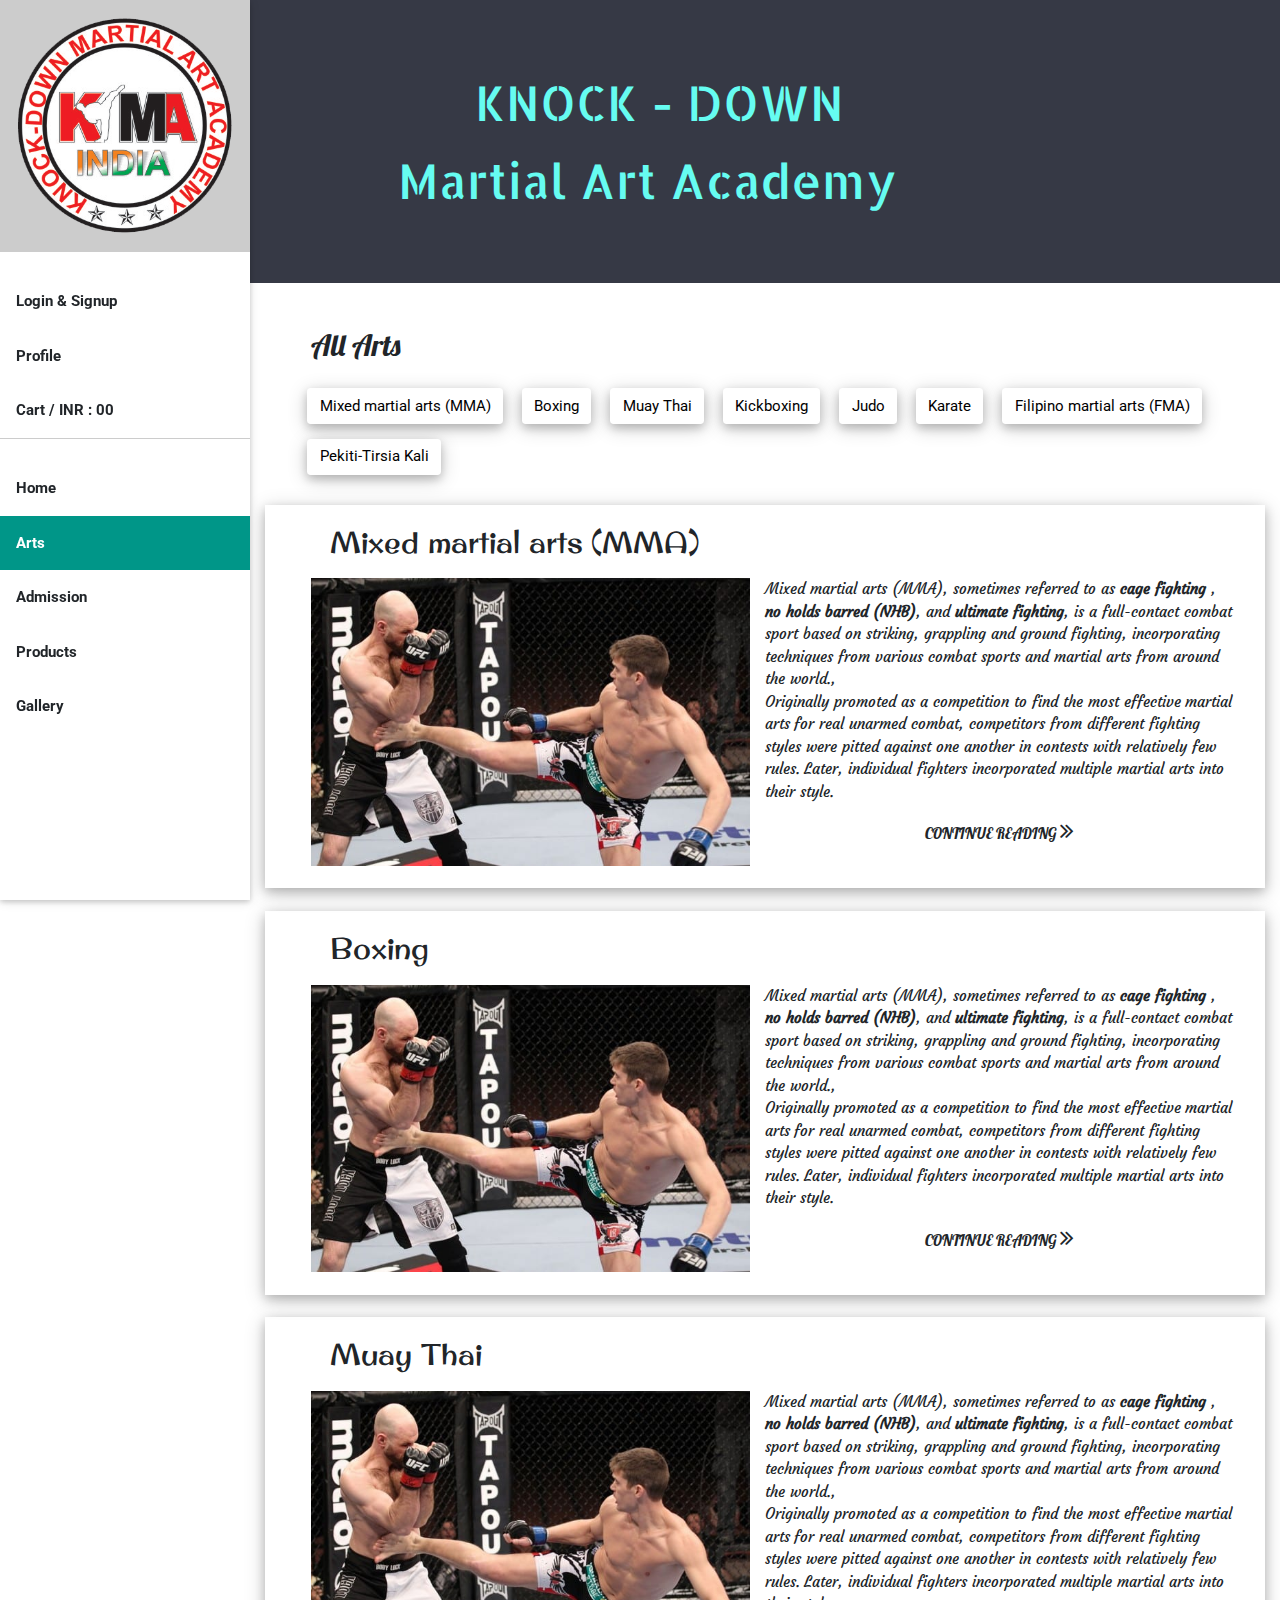
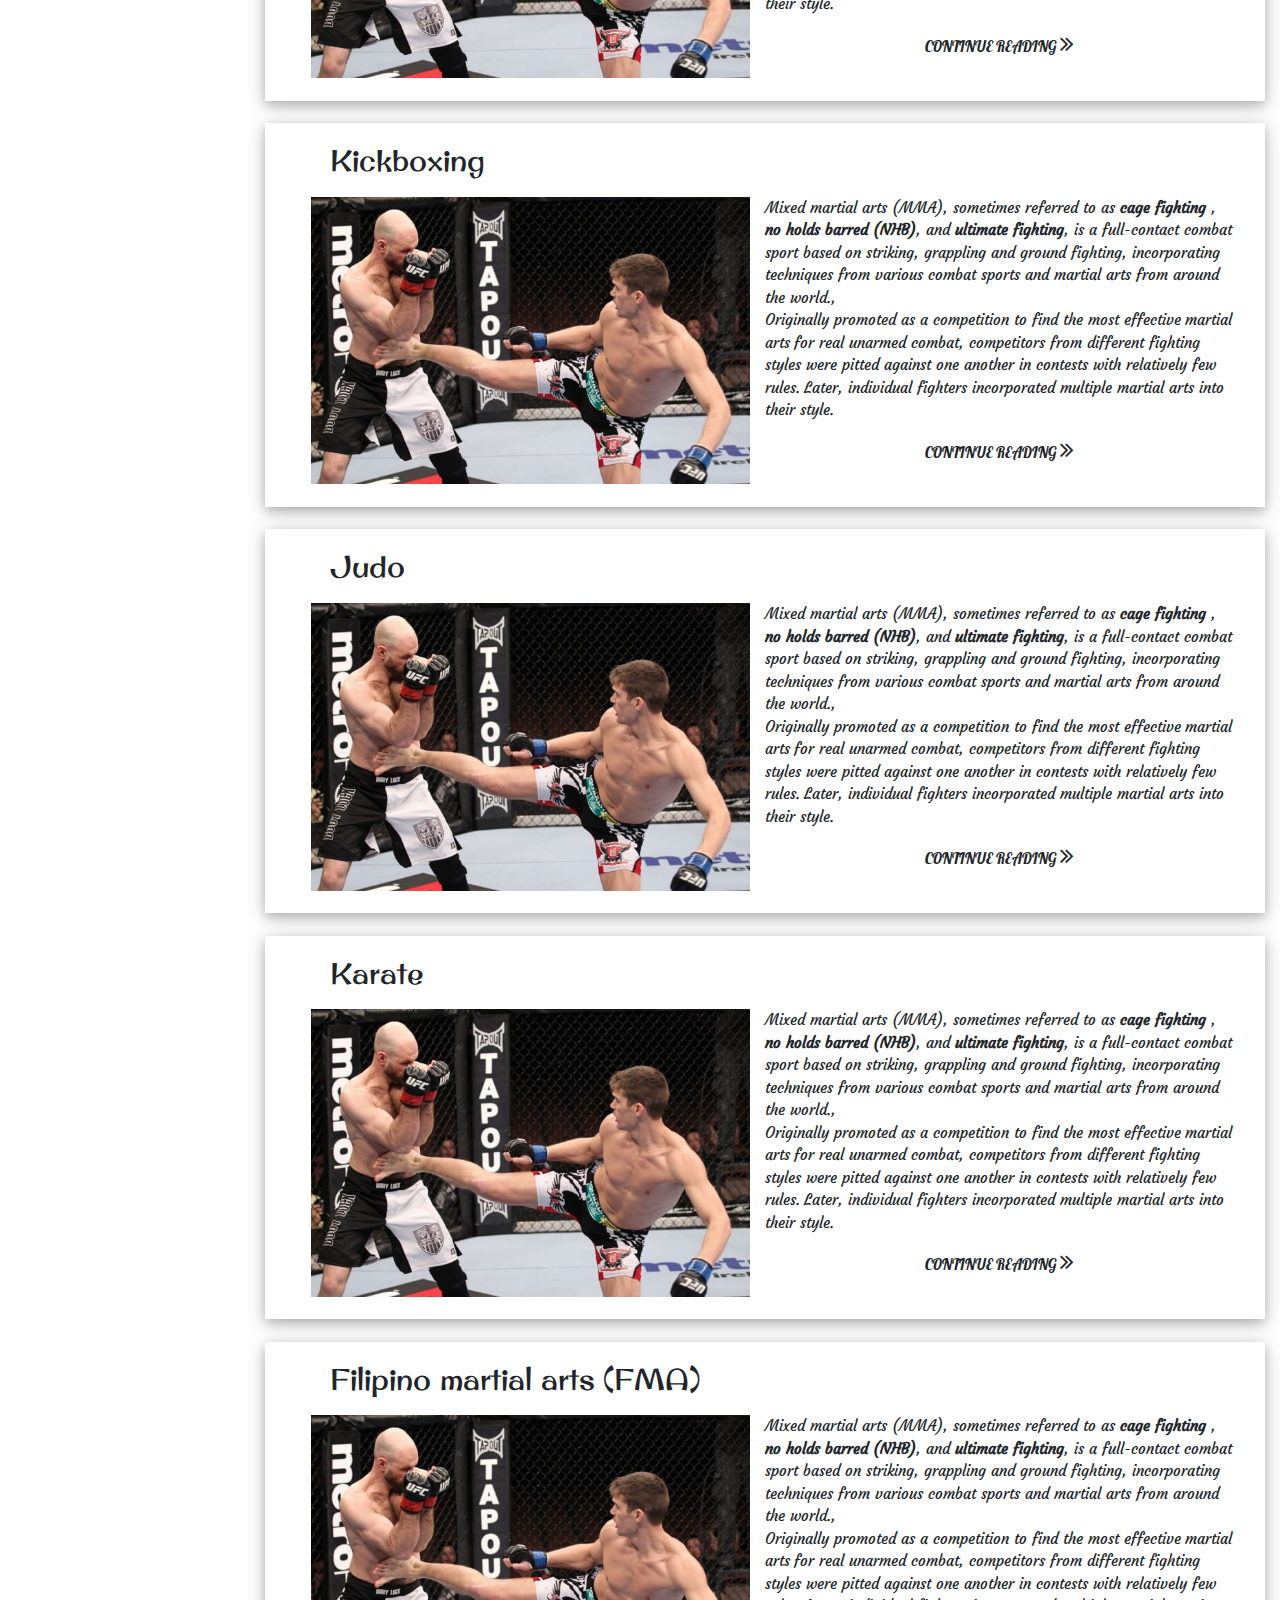
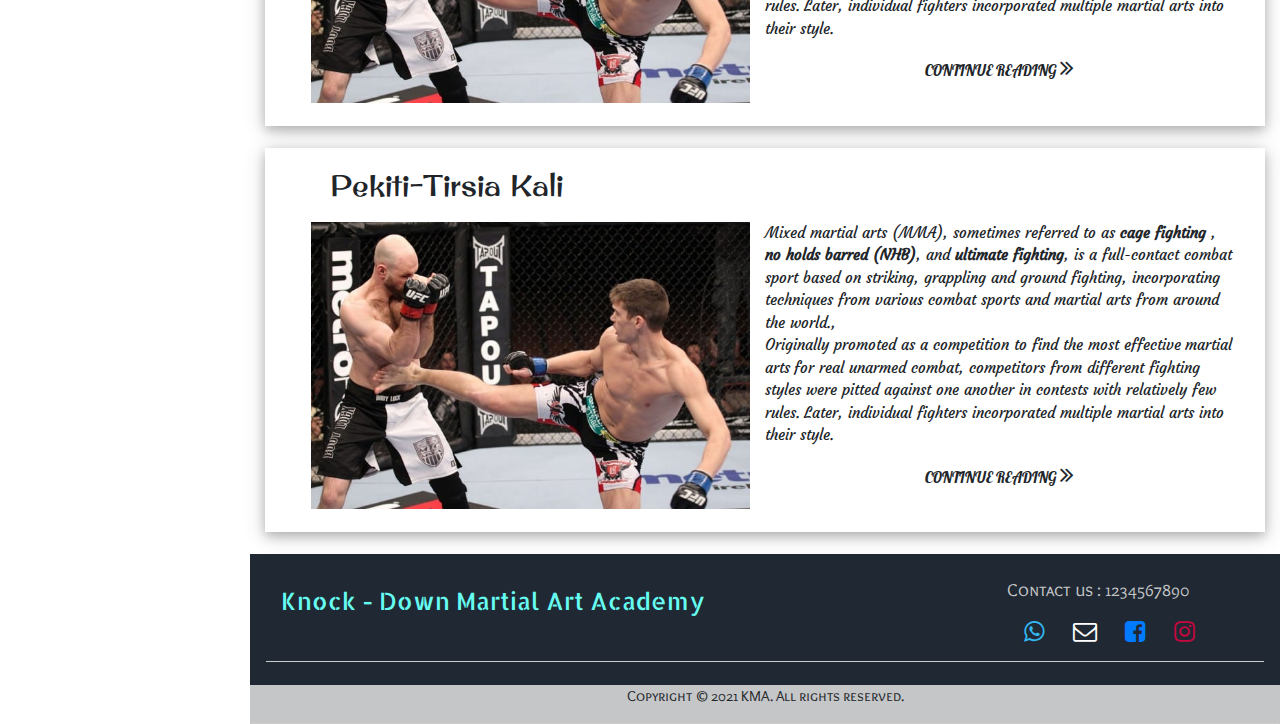
==== commit a4418a85: "Add files via upload" ====
--- a/Arts.html
+++ b/Arts.html
@@ -3,15 +3,14 @@
     <head>
         <title>Knock - Down Martial Art Academy</title>
         <meta name="viewport" content="width=device-width, initial-scale=1">
-        <!--<link rel="stylesheet" href="https://www.w3schools.com/w3css/4/w3.css">
-        <link rel="stylesheet" href="https://www.w3schools.com/lib/w3-theme-teal.css">
-        <link rel="stylesheet" href="https://fonts.googleapis.com/css?family=Roboto">
-        <link rel="stylesheet" href="https://cdnjs.cloudflare.com/ajax/libs/font-awesome/4.7.0/css/font-awesome.min.css">
-        <link rel="stylesheet" href="color.css">
-        <link rel="stylesheet" href="style.css">
-        <link rel="stylesheet" href="https://fonts.googleapis.com/css?family=Allerta+Stencil">
-        <link rel="stylesheet" href="https://fonts.googleapis.com/css?family=Lobster&effect=shadow-multiple">-->
         
+        <meta property="og:url"           content="https://akmaryanaman.github.io/KMA/Arts.html" />
+        <meta property="og:type"          content="website" />
+        <meta property="og:title"         content="KNOCK - DOWN Martial Art Academy" />
+        <meta property="og:description"   content="Martial Art Academy at Motihari in Bihar" />
+        <meta property="og:image"         content="https://akmaryanaman.github.io/KMA/MMA.jpg" />
+
+
         <link rel="stylesheet" href="bootstrap.min.css">
         <link rel="stylesheet" href="css.css">
         <link rel="stylesheet" href="color.css">
@@ -170,29 +169,23 @@
                         </div>
                     </div>
 
-                    <!-- MMA -->
-                    <div class="row m-1 w3-panel w3-border-blue w3-card-4 mt-4" id="MMA">
+                    <!-- MMA for testing purpose
+                    <div class="row m-0 w3-panel w3-border-blue w3-card-4 mt-4 Main-id" id="MMA">
                         <div class="col-12">
-                            <div class="m-2 bg-white">
+                            <div class="m-0 bg-white">
                                 <div class="row m-1">
                                     <div class="col-12">
                                         <div class="m-3">
-                                            <h2 align="left" class="heading" style="font-family: Original Surfer;"> Mixed martial arts (MMA) </h2>
+                                            <h2 align="left" class="heading heading-name" style="font-family: Original Surfer;"> Mixed martial arts (MMA) </h2>
                                             
                                         </div>
                                     </div>
-                                    <!--<div class="col-4">
-                                        <div class="m-3" style="font-family: Overlock SC;">
-                                            <h6 align="right" style="font-size: 14px;font-weight: bold;"> Nov, 7 2021 </h6>
-                                            <p align="right" style="font-size: 13px;">By - Aryan Aman </p>
-                                        </div>
-                                    </div>-->
                                 </div>
                                 <div class="row m-0">
                                     <div class="col-12">
-                                        <div class="row m-0">
+                                        <div class="row">
                                             <div class="col-md-6">
-                                                <img src="MMA.jpg" class="img-fluid" max-height="200px">
+                                                <img src="MMA.jpg" class="img-fluid" width="100%">
                                             </div>
                                             <div class="col-md-6">
                                                 <div class="row">
@@ -206,7 +199,7 @@
                                                 <div class="row">
                                                     <div class="col-12" onclick="location.href='#'" onmouseover="this.style='cursor:pointer;'">
                                                         <div class="m-2 m-auto" align="center">
-                                                            <p style="font-family: Lobster;"> CONTINUE READING <i class="fa fa-angle-double-right" style="font-size:24px"></i> </p>
+                                                            <p style="font-family: Lobster;" onclick="document.getElementById('MMAModel').style.display='block'"> CONTINUE READING <i class="fa fa-angle-double-right" style="font-size:24px"></i> </p>
                                                         </div>
                                                     </div>
                                                 </div>
@@ -218,410 +211,349 @@
                                         </div>
                                     </div>
                                 </div>
-                                <!--<div class="row m-3">
-                                    <div class="col-md-5" onclick="location.href='#'" onmouseover="this.style='cursor:pointer;'">
-                                        <div class="m-2 m-auto" align="center">
-                                            <p style="font-family: Lobster;"> CONTINUE READING <i class="fa fa-angle-double-right" style="font-size:24px"></i> </p>
-                                        </div>
-                                    </div>
-                                    <div class="col-md-2">
-
-                                    </div>
-                                    <div class="col-md-5" style="font-family: Lobster;">
+                            </div>
+                        </div>
+                    </div>-->
+                    
+
+                    <div id="h54e">
+                        
+                    </div>
+
+        <script>
+            Mainid = ["MixedMartialArts","Boxing","MuayThai","Kickboxing","Judo","Karate","FilipinoMartialArts","PekitiTirsiaKali"];
+            
+            Name  = ["Mixed martial arts (MMA)","Boxing","Muay Thai","Kickboxing","Judo","Karate","Filipino martial arts (FMA)","Pekiti-Tirsia Kali"];
+            
+            photo = ["MMA.jpg","MMA.jpg","MMA.jpg","MMA.jpg","MMA.jpg","MMA.jpg","MMA.jpg","MMA.jpg"];
+            
+            description = [[`Mixed martial arts (MMA), sometimes referred to as <b> cage fighting </b>, <b>no holds barred (NHB)</b>,
+                            and <b>ultimate fighting</b>, is a full-contact combat sport based on striking,
+                            grappling and ground fighting, incorporating techniques from various combat sports 
+                            and martial arts from around the world.`,
+                            
+                            `<br>Originally promoted as a competition to find the most effective martial arts for 
+                            real unarmed combat, competitors from different fighting styles were pitted against 
+                            one another in contests with relatively few rules. Later, individual fighters incorporated 
+                            multiple martial arts into their style.`
+                            ],
+                            
+                            [`Boxing is a combat form that is widely used in MMA and is one of the primary striking bases 
+                            for many fighters. Boxing punches account for the vast majority of strikes during the stand up 
+                            portion of a bout and also account for the largest number of significant strikes, knock downs 
+                            and KOs in MMA matches.`,
+
+                            `Several aspects of boxing are extremely valuable such as footwork, combinations, and defensive 
+                            techniques like slips, head movement and stance (including chin protection and keeping hands up) 
+                            commonly known as the Guard position.`
+                            ],
+
+                            [`Muay Thai sometimes referred to as "Thai boxing", is a martial art and combat sport that uses 
+                            stand-up striking along with various clinching techniques. This discipline is known as the "art 
+                            of eight limbs" as it is characterized by the combined use of fists, elbows, knees and shins.`,
+
+                            `Muay Thai became widespread internationally in the late-20th to 21st century, when Westernized 
+                            practitioners from Thailand began competing in kickboxing and mixed-rules matches as well as 
+                            matches under muay Thai rules around the world.`,
+
+                            `Muay Thai is related to other martial art styles of the Indian cultural sphere such as Musti-yuddha, 
+                            Muay Chaiya, Muay boran, Muay Lao, Lethwei, Pradal Serey and Tomoi. Muay Thai developed from the 
+                            traditional Muay Boran. A practitioner of Muay Thai is known as a nak muay.`
+
+                            ],
+
+                            [`Kickboxing is a stand-up combat sport based on kicking and punching, historically developed from 
+                            karate mixed with boxing. Kickboxing is practiced for self-defence, general fitness, or as a contact sport.`,
+
+                            `Japanese kickboxing originated in the late 1950s, with competitions held since then. American kickboxing 
+                            originated in the 1970s and was brought to prominence in September 1974, when the Professional Karate 
+                            Association (PKA) held the first World Championships.`,
+
+                            `Historically, kickboxing can be considered a hybrid martial art formed from the combination of 
+                            elements of various traditional styles.`,
+
+                            `This approach became increasingly popular since the 1970s, and since the 1990s, kickboxing has contributed 
+                            to the emergence of mixed martial arts via further hybridization with ground fighting techniques from 
+                            Brazilian jiu-jitsu and folk wrestling.`
+
+                            ],
+
+                            [`Judo is generally categorized as a modern Japanese martial art, which has since evolved into an Olympic 
+                            event. The sport was created in 1882 by Jigoro Kano as a physical, mental, and moral pedagogy in Japan.`,
+
+                            `With its origins coming from jujutsu, judo's most prominent feature is its competitive element, where 
+                            the objective is to either throw or take down an opponent to the ground, immobilize or otherwise subdue 
+                            an opponent with a pin, or force an opponent to submit with a joint lock or a choke.`,
+
+                            `Strikes and thrusts by hands and feet as well as weapons defences are a part of judo, but only in 
+                            pre-arranged forms (kata) and are not allowed in judo competition or free practice (randori). A judo 
+                            practitioner is called a "judoka", and the judo uniform is called "judogi".`
+
+                            ],
+
+                            [`Karate, especially Kyokushin and other full contact styles, has proven to be effective in the sport 
+                            as it is one of the core foundations of kickboxing, and specializes in striking techniques. Various 
+                            styles of karate are practiced by some MMA fighters.`,
+
+                            `Karate is a martial art developed in the Ryukyu Kingdom. It developed from the indigenous Ryukyuan 
+                            martial arts  under the influence of Kung Fu, particularly Fujian White Crane. `,
+
+                            `Karate is now predominantly a striking art using punching, kicking, knee strikes, elbow strikes 
+                            and open-hand techniques such as knife-hands, spear-hands and palm-heel strikes.`,
+
+                            `Historically, and in some modern styles, grappling, throws, joint locks, restraints and vital-point 
+                            strikes are also taught.  A karate practitioner is called a karateka.`
+
+                            ],
+
+                            [`Filipino martial arts (FMA) refer to ancient Malay and newer modified fighting methods devised in 
+                            the Philippines. It incorporates elements from both Western and Eastern Martial Arts, the most 
+                            popular forms of which are known as Arnis, Eskrima, and Kali.`,
+
+                            `The intrinsic need for self-preservation was the genesis of these systems. Throughout the ages, 
+                            invaders and evolving local conflict imposed new dynamics for combat in the islands now making 
+                            up the Philippines.`,
+
+                            `The Filipino people developed battle skills as a direct result of an appreciation of their 
+                            ever-changing circumstances. They learned often out of necessity how to prioritize, allocate 
+                            and use common resources in combative situations.`
+
+                            ],
+
+                            [`Pekiti-Tirsia Kali is a style specific to Filipino Martial Arts. Pekiti-Tirsia Kali was founded 
+                            in 1897 and is the system of the Tortal family. The sole heir and guardian of this system is Leo T. 
+                            Gaje Jr.. Pekiti-Tirsia is strictly a combat-oriented system, as opposed to a sport-focused fighting style.`,
+
+                            `It is a fighting system that focuses on edged, impact and improvised weapons. PTK has been adopted as the 
+                            preferred combative training program by elite military and law enforcement units around the world. It claims 
+                            to be a very lethal fighting method for self-defence.`,
+
+                            `Pekiti-Tirsia's movements are based on the traditional blade art of the Philippines - Kali, which involves slicing 
+                            swords in a circular motion, symbolic of the orbits of the moon and the planets. It also incorporated triangular 
+                            movements symbolic of constellations. In ancient times.`,
+
+                            `All fighting ranges are integral parts of the Pekiti-Tirsia system, but special attention is given to closing in 
+                            to kill in close-quarter combat. Integral to this is a coiled close quarter stance that allows evasion and 
+                            generation of a powerful strike even in close range. Pekiti-Tirsia is about quartering the opponent, or 'cutting 
+                            up into little pieces', emphasizing destruction with counter offence while not getting hit. The Pekiti-Tirsia 
+                            methodology originates from offensive and counter offensive principles against attacks from all ranges, angles 
+                            and threat levels. There is less emphasis on purely defensive techniques per se, as this is not seen as an 
+                            effective survival strategy.`
+                            ]
+                        ];
+            
+            
+            Blogtitle = "";
+            
+            for(i=0; i< photo.length; i++){
+                finalDescription = "";
+                switch(i){
+                    case 0: 
+                    for(j=0;j<2;j++){
+                        finalDescription += description[i][j] + "<br><br>";
+                    }
+                    break;
+                    
+                    case 1: 
+                    for(j=0;j<2;j++){
+                        finalDescription += description[i][j] + "<br><br>";
+                    }
+                    break;
+                    
+                    case 2 : 
+                    for(j=0;j<3;j++){
+                        finalDescription += description[i][j] + "<br><br>";
+                    }
+                    break;
+
+                    case 3 : 
+                    for(j=0;j<4;j++){
+                        finalDescription += description[i][j] + "<br><br>";
+                    }
+                    break;
+
+                    case 4 : 
+                    for(j=0;j<3;j++){
+                        finalDescription += description[i][j] + "<br><br>";
+                    }
+                    break;
+
+                    case 5 : 
+                    for(j=0;j<4;j++){
+                        finalDescription += description[i][j] + "<br><br>";    
+                    }
+                    break;
+
+                    case 6 : 
+                    for(j=0;j<3;j++){
+                        finalDescription += description[i][j] + "<br><br>";
+                    }
+                    break;
+
+                    case 7 : for(j=0;j<4;j++){
+                        finalDescription += description[i][j] + "<br><br>";
+                    }
+                    break;
+                }
+                Blogtitle += 
+                    `<!-- This Blog for `+ Name[i] +` -->
+                    <div class="row m-0 w3-panel w3-border-blue w3-card-4 mt-4" id="`+ Mainid[i]+`">
+                        <div class="col-12">
+                            <div class="m-0 bg-white">
+                                <div class="row m-1">
+                                    <div class="col-12">
+                                        <div class="m-3">
+                                            <h2 align="left" class="heading heading-name" style="font-family: Original Surfer;"> ` + Name[i] + ` </h2>  
+                                        </div>
+                                    </div>
+                                </div>
+                                <div class="row m-0">
+                                    <div class="col-12">
                                         <div class="row">
-                                            <div class="col">
-                                                <p align="center">
-                                                    <a class="mr-4 text-dark" href="#"><i class="fa fa-thumbs-o-up" style="font-size:16px"> 11M </i></a>
-                                                </p>
-                                            </div>
-                                            <div class="col">
-                                                <p align="center">
-                                                    <a class="mr-4 text-dark" href="#"><i class="fa fa-share" style="font-size:16px"> 5M </i></a>
-                                                </p>
-                                            </div>
-                                        </div>
-                                    </div>-->
-                                </div>
+                                            <div class="col-md-6">
+                                                <img src="MMA.jpg" class="img-fluid" width="100%">
+                                            </div>
+                                            <div class="col-md-6">
+                                                <div class="row">
+                                                    <br class="d-block d-md-none">
+                                                    <p style="font-family: Courgette ;">
+                                                        ` + description[0] +  `
+                                                    </p>
+                                                </div>
+                                                <div class="row">
+                                                    <div class="col-12" onclick="location.href='#`+ Mainid[i]+`" onmouseover="this.style='cursor:pointer;'">
+                                                        <div class="m-2 m-auto" align="center">
+                                                            <p style="font-family: Lobster;" onclick="document.getElementById('`+ Mainid[i] +`Model').style.display='block'"> CONTINUE READING <i class="fa fa-angle-double-right" style="font-size:24px"></i> </p>
+                                                        </div>
+                                                    </div>
+                                                </div>
+                                            </div>
+                                        </div>
+                                        <div class="row m-0 mt-4">
+                                            
+                                        </div>
+                                    </div>
+                                </div>
+                                
                             </div>
                         </div>
                     </div>
-
-                    <!-- End of First Blog -->
-
-                    <!-- Boxing -->
-                    <div class="row m-1 w3-panel w3-border-blue w3-card-4 mt-4" id="Boxing">
-                        <div class="col-12">
-                            <div class="m-2 bg-white">
-                                <div class="row m-1">
-                                    <div class="col-12">
-                                        <div class="m-3">
-                                            <h2 align="left" class="heading" style="font-family: Original Surfer;"> Boxing </h2>
-                                            
-                                        </div>
-                                    </div>
-                                </div>
-                                <div class="row m-0">
-                                    <div class="col-12">
-                                        <div class="row m-0">
-                                            <img src="MMA.jpg" class="img-fluid" max-height="200px">
-                                        </div>
-                                        <div class="row m-0 mt-4">
-                                            <p style="font-family: Courgette ;">
-                                                Boxing is a combat form that is widely used in MMA and is one of
-                                                the primary striking bases for many fighters. Boxing punches account for 
-                                                the vast majority of strikes during the stand up portion of a bout and 
-                                                also account for the largest number of significant strikes, knock downs 
-                                                and KOs in MMA matches.
-                                            </p>
-                                        </div>
-                                    </div>
-                                </div>
-                                <div class="row m-3">
-                                    <div class="col-md-5" onclick="location.href='#'" onmouseover="this.style='cursor:pointer;'">
-                                        <div class="m-2 m-auto" align="center">
-                                            <p style="font-family: Lobster;"> CONTINUE READING <i class="fa fa-angle-double-right" style="font-size:24px"></i> </p>
-                                        </div>
-                                    </div>
-                                    <div class="col-md-2">
-
-                                    </div>
-                                </div>
+                    
+                    <!-- Modal for `+ Name[i] +` -->
+                    <div id="`+ Mainid[i] +`Model" class="w3-modal">
+                        <div class="w3-modal-content">
+                            <div class="w3-container">
+                                <span onclick="document.getElementById('`+ Mainid[i] +`Model').style.display='none'" class="w3-button w3-display-topright">&times;</span>
+                                <div class="w3-row m-2">
+                                    <h3 class="w3-lobster" align="center" style="margin: 20px;">` + Name[i] + ` </h3>
+                                    <hr>
+                                    <div class="row m-2">
+                                        <div class="col-md-6">
+                                            <img src="` + photo[i] +  `" class="img-fluid" width="100%">
+                                        </div>
+                                        <div class="col-md-6">
+                                            <div class="row">
+                                                <br class="d-block d-md-none">
+                                                <p style="font-family: Courgette ;">
+                                                    ` + finalDescription +  `<br>
+                                                </p>
+                                            </div>
+                                        </div>
+                                    </div>
+                                </div>
+                                <hr>
+                                <div class="row m-2">
+                                    <div class="col-md-3">
+
+                                    </div>
+                                    <div class="col-md-6" style="font-family: Lobster;">
+                                        <div class="row">
+                                            <div class="col">
+                                                <p class="d-none d-md-block" align="center">
+                                                    <a>Share this Artical on : </a>
+                                                    &nbsp;&nbsp;&nbsp;&nbsp;&nbsp;
+                                                    <a href="https://wa.me/?text=https://akmaryanaman.github.io/KMA/Arts.html#`+ Mainid[i] +`" target="_blank"><i class="fa fa-whatsapp" style="color: #34B7F1;font-size: 24px;"></i></a>
+                                                    &nbsp;&nbsp;&nbsp;&nbsp;&nbsp;
+                                                    <a href="https://www.facebook.com/sharer/sharer.php?u=https://akmaryanaman.github.io/KMA/Arts.html#`+ Mainid[i] +`" target="_blank"><i class="fa fa-facebook-square text-primary" style="font-size: 24px;color: #4b26f0;"></i></a>
+                                                    
+                                                </p>
+                                                <p class="d-block d-md-none" align="center">
+                                                    <a>Share this Artical : </a>
+                                                    &nbsp;&nbsp;&nbsp;&nbsp;&nbsp;
+                                                    <a href="https://wa.me/?text=https://akmaryanaman.github.io/KMA/Arts.html#`+ Mainid[i] +`" target="_blank"><i class="fa fa-whatsapp" style="color: #34B7F1;font-size: 24px;"></i></a>
+                                                    &nbsp;&nbsp;&nbsp;&nbsp;&nbsp;
+                                                    <a href="https://www.facebook.com/sharer/sharer.php?u=https://akmaryanaman.github.io/KMA/Arts.html#`+ Mainid[i] +`" target="_blank"><i class="fa fa-facebook-square text-primary" style="font-size: 24px;color: #4b26f0;"></i></a>
+                                                    
+                                                </p>
+                                            </div>
+                                        </div>
+                                    </div>
+                                    <div class="col-md-3">
+                                        
+                                    </div>
+                                </div>
+                                <hr>
+                                <br>
                             </div>
                         </div>
                     </div>
-                    <!-- End of Blog -->
-
-                    <!-- Muay Thai -->
-                    <div class="row m-1 w3-panel w3-border-blue w3-card-4" id="Kickboxing">
-                        <div class="col-12">
-                            <div class="m-2 bg-white">
-                                <div class="row m-1">
-                                    <div class="col-12">
-                                        <div class="m-3">
-                                            <h2 align="left" class="heading" style="font-family: Original Surfer;"> Kickboxing </h2>
-                                            
-                                        </div>
-                                    </div>
-                                </div>
-                                <div class="row m-0">
-                                    <div class="col-12">
-                                        <div class="row m-0">
-                                            <img src="MMA.jpg" class="img-fluid" max-height="200px">
-                                        </div>
-                                        <div class="row m-0 mt-4">
-                                            <p style="font-family: Courgette ;">
-                                                Kickboxing is a stand-up combat sport based on kicking and 
-                                                punching, historically developed from karate mixed with boxing
-                                                . Kickboxing is practiced for self-defence, general fitness, 
-                                                or as a contact sport.
-                                            </p>
-                                        </div>
-                                    </div>
-                                </div>
-                                <div class="row m-3">
-                                    <div class="col-md-5" onclick="location.href='#'" onmouseover="this.style='cursor:pointer;'">
-                                        <div class="m-2 m-auto" align="center">
-                                            <p style="font-family: Lobster;"> CONTINUE READING <i class="fa fa-angle-double-right" style="font-size:24px"></i> </p>
-                                        </div>
-                                    </div>
-                                    <div class="col-md-2">
-
-                                    </div>
-                                </div>
+                    `;
+            }
+            document.getElementById("h54e").innerHTML = Blogtitle;
+        </script>
+
+
+                    <!-- Modal for testing purpose
+                    <div id="MMAModel" class="w3-modal">
+                        <div class="w3-modal-content">
+                            <div class="w3-container">
+                                <span onclick="document.getElementById('MMAModel').style.display='none'" class="w3-button w3-display-topright">&times;</span>
+                                <div class="w3-row ">
+                                    <h3 class="w3-lobster" align="center" style="margin: 20px;">Mixed martial arts (MMA) </h3>
+                                    <br>
+                                    <div class="row">
+                                        <div class="col-md-6">
+                                            <img src="MMA.jpg" class="img-fluid" width="100%">
+                                        </div>
+                                        <div class="col-md-6">
+                                            <div class="row">
+                                                <br class="d-block d-md-none">
+                                                <p style="font-family: Courgette ;">Mixed martial arts (MMA), sometimes referred to as <b> cage fighting </b>, <b>no holds barred (NHB)</b>,
+                                                    and <b>ultimate fighting</b>, is a full-contact combat sport based on striking,
+                                                    grappling and ground fighting, incorporating techniques from various combat sports 
+                                                    and martial arts from around the world.
+                                                </p>
+                                            </div>
+                                            <div class="row">
+                                                <br class="d-block d-md-none">
+                                                <p style="font-family: Courgette ;">Mixed martial arts (MMA), sometimes referred to as <b> cage fighting </b>, <b>no holds barred (NHB)</b>,
+                                                    and <b>ultimate fighting</b>, is a full-contact combat sport based on striking,
+                                                    grappling and ground fighting, incorporating techniques from various combat sports 
+                                                    and martial arts from around the world.
+                                                </p>
+                                            </div>
+                                            <div class="row">
+                                                <br class="d-block d-md-none">
+                                                <p style="font-family: Courgette ;">Mixed martial arts (MMA), sometimes referred to as <b> cage fighting </b>, <b>no holds barred (NHB)</b>,
+                                                    and <b>ultimate fighting</b>, is a full-contact combat sport based on striking,
+                                                    grappling and ground fighting, incorporating techniques from various combat sports 
+                                                    and martial arts from around the world.
+                                                </p>
+                                            </div>
+                                        </div>
+                                    </div>
+                                </div>
+                                <br>
+                                <br>
                             </div>
                         </div>
-                    </div>
-                    <!-- End of Blog -->
-
-                    <!-- Muay Thai -->
-                    <div class="row m-1 w3-panel w3-border-blue w3-card-4" id="Muay">
-                        <div class="col-12">
-                            <div class="m-2 bg-white">
-                                <div class="row m-1">
-                                    <div class="col-12">
-                                        <div class="m-3">
-                                            <h2 align="left" class="heading" style="font-family: Original Surfer;"> Muay Thai </h2>
-                                            
-                                        </div>
-                                    </div>
-                                </div>
-                                <div class="row m-0">
-                                    <div class="col-12">
-                                        <div class="row m-0">
-                                            <img src="MMA.jpg" class="img-fluid" max-height="200px">
-                                        </div>
-                                        <div class="row m-0 mt-4">
-                                            <p style="font-family: Courgette ;">
-                                                Muay Thai sometimes referred to as "Thai boxing", is a 
-                                                martial art and combat sport that uses stand-up striking 
-                                                along with various clinching techniques. This discipline is 
-                                                known as the "art of eight limbs" as it is characterized by 
-                                                the combined use of fists, elbows, knees and shins. 
-                                            </p>
-                                        </div>
-                                    </div>
-                                </div>
-                                <div class="row m-3">
-                                    <div class="col-md-5" onclick="location.href='#'" onmouseover="this.style='cursor:pointer;'">
-                                        <div class="m-2 m-auto" align="center">
-                                            <p style="font-family: Lobster;"> CONTINUE READING <i class="fa fa-angle-double-right" style="font-size:24px"></i> </p>
-                                        </div>
-                                    </div>
-                                    <div class="col-md-2">
-
-                                    </div>
-                                </div>
-                            </div>
-                        </div>
-                    </div>
-                    <!-- End of Blog -->
-
-                    <!-- Judo -->
-                    <div class="row m-1 w3-panel w3-border-blue w3-card-4" id="Judo">
-                        <div class="col-12">
-                            <div class="m-2 bg-white">
-                                <div class="row m-1">
-                                    <div class="col-12">
-                                        <div class="m-3">
-                                            <h2 align="left" class="heading" style="font-family: Original Surfer;"> Judo </h2>
-                                            
-                                        </div>
-                                    </div>
-                                </div>
-                                <div class="row m-0">
-                                    <div class="col-12">
-                                        <div class="row m-0">
-                                            <img src="MMA.jpg" class="img-fluid" max-height="200px">
-                                        </div>
-                                        <div class="row m-0 mt-4">
-                                            <p style="font-family: Courgette ;">
-                                                Judo is generally categorized as a modern Japanese martial 
-                                                art, which has since evolved into an Olympic event. The sport 
-                                                was created in 1882 by Jigoro Kano as a physical, mental, 
-                                                and moral pedagogy in Japan. 
-                                            </p>
-                                        </div>
-                                    </div>
-                                </div>
-                                <div class="row m-3">
-                                    <div class="col-md-5" onclick="location.href='#'" onmouseover="this.style='cursor:pointer;'">
-                                        <div class="m-2 m-auto" align="center">
-                                            <p style="font-family: Lobster;"> CONTINUE READING <i class="fa fa-angle-double-right" style="font-size:24px"></i> </p>
-                                        </div>
-                                    </div>
-                                    <div class="col-md-2">
-
-                                    </div>
-                                </div>
-                            </div>
-                        </div>
-                    </div>
-                    <!-- End of Blog -->
-
-                    <!-- Karate -->
-                    <div class="row m-1 w3-panel w3-border-blue w3-card-4" id="Karate">
-                        <div class="col-12">
-                            <div class="m-2 bg-white">
-                                <div class="row m-1">
-                                    <div class="col-12">
-                                        <div class="m-3">
-                                            <h2 align="left" class="heading" style="font-family: Original Surfer;"> Karate </h2>
-                                            
-                                        </div>
-                                    </div>
-                                </div>
-                                <div class="row m-0">
-                                    <div class="col-12">
-                                        <div class="row m-0">
-                                            <img src="MMA.jpg" class="img-fluid" max-height="200px">
-                                        </div>
-                                        <div class="row m-0 mt-4">
-                                            <p style="font-family: Courgette ;">
-                                                Karate, especially Kyokushin and other full contact styles, 
-                                                has proven to be effective in the sport as it is one of the 
-                                                core foundations of kickboxing, and specializes in striking 
-                                                techniques. Various styles of karate are practiced by some MMA fighters. 
-                                            </p>
-                                        </div>
-                                    </div>
-                                </div>
-                                <div class="row m-3">
-                                    <div class="col-md-5" onclick="location.href='#'" onmouseover="this.style='cursor:pointer;'">
-                                        <div class="m-2 m-auto" align="center">
-                                            <p style="font-family: Lobster;"> CONTINUE READING <i class="fa fa-angle-double-right" style="font-size:24px"></i> </p>
-                                        </div>
-                                    </div>
-                                    <div class="col-md-2">
-
-                                    </div>
-                                </div>
-                            </div>
-                        </div>
-                    </div>
-                    <!-- End of Blog -->
-
-                    <!-- Filipino martial arts (FMA) -->
-                    <div class="row m-1 w3-panel w3-border-blue w3-card-4" id="FMA">
-                        <div class="col-12">
-                            <div class="m-2 bg-white">
-                                <div class="row m-1">
-                                    <div class="col-12">
-                                        <div class="m-3">
-                                            <h2 align="left" class="heading" style="font-family: Original Surfer;">
-                                                Filipino martial arts (FMA) 
-                                            </h2>
-                                        </div>
-                                    </div>
-                                </div>
-                                <div class="row m-0">
-                                    <div class="col-12">
-                                        <div class="row m-0">
-                                            <img src="MMA.jpg" class="img-fluid" max-height="200px">
-                                        </div>
-                                        <div class="row m-0 mt-4">
-                                            <p style="font-family: Courgette ;">
-                                                Filipino martial arts (FMA) refer to ancient Malay and newer 
-                                                modified fighting methods devised in the Philippines. It 
-                                                incorporates elements from both Western and Eastern Martial 
-                                                Arts, the most popular forms of which are known as Arnis, 
-                                                Eskrima, and Kali. 
-                                            </p>
-                                        </div>
-                                    </div>
-                                </div>
-                                <div class="row m-3">
-                                    <div class="col-md-5" onclick="location.href='#'" onmouseover="this.style='cursor:pointer;'">
-                                        <div class="m-2 m-auto" align="center">
-                                            <p style="font-family: Lobster;"> CONTINUE READING <i class="fa fa-angle-double-right" style="font-size:24px"></i> </p>
-                                        </div>
-                                    </div>
-                                    <div class="col-md-2">
-
-                                    </div>
-                                </div>
-                            </div>
-                        </div>
-                    </div>
-                    <!-- End of Blog -->
-
-                    <!-- Pekiti-Tirsia Kali -->
-                    <div class="row m-1 w3-panel w3-border-blue w3-card-4" id="PTK">
-                        <div class="col-12">
-                            <div class="m-2 bg-white">
-                                <div class="row m-1">
-                                    <div class="col-12">
-                                        <div class="m-3">
-                                            <h2 align="left" class="heading" style="font-family: Original Surfer;">
-                                                Pekiti-Tirsia Kali 
-                                            </h2>
-                                        </div>
-                                    </div>
-                                </div>
-                                <div class="row m-0">
-                                    <div class="col-12">
-                                        <div class="row m-0">
-                                            <img src="MMA.jpg" class="img-fluid" max-height="200px">
-                                        </div>
-                                        <div class="row m-0 mt-4">
-                                            <p style="font-family: Courgette ;">
-                                                Pekiti-Tirsia Kali is a style specific to Filipino Martial 
-                                                Arts. Pekiti-Tirsia Kali was founded in 1897 and is the system 
-                                                of the Tortal family. The sole heir and guardian of this system 
-                                                is Leo T. Gaje Jr.. Pekiti-Tirsia is strictly a combat-oriented 
-                                                system, as opposed to a sport-focused fighting style. 
-                                            </p>
-                                        </div>
-                                    </div>
-                                </div>
-                                <div class="row m-3">
-                                    <div class="col-md-5" onclick="location.href='#'" onmouseover="this.style='cursor:pointer;'">
-                                        <div class="m-2 m-auto" align="center">
-                                            <p style="font-family: Lobster;"> CONTINUE READING <i class="fa fa-angle-double-right" style="font-size:24px"></i> </p>
-                                        </div>
-                                    </div>
-                                    <div class="col-md-2">
-
-                                    </div>
-                                </div>
-                            </div>
-                        </div>
-                    </div>
-                    <!-- End of Blog -->
-
-
-
-
+                    </div>-->
 
                 </div>
                 
             </div>
         </div>
 
-
-        <!-- Modal -->
-        <div id="id01" class="w3-modal">
-            <div class="w3-modal-content">
-                <div class="w3-container">
-                    <span onclick="document.getElementById('id01').style.display='none'" class="w3-button w3-display-topright">&times;</span>
-                    <div class="w3-row ">
-                        <h3 class="w3-lobster" align="center" style="margin: 20px;">Sign up</h3>
-                        <div class="w3-row">
-                            <form class="w3-container ">
-                                <p>Please fill in this form to create an account.</p>
-                                <div class="row">
-                                    <div class="col-sm-6">
-                                        <p>
-                                            <input class="w3-input" type="text" style="width:90%" required>
-                                            <label>First Name</label>
-                                        </p>
-                                    </div>
-                                    <div class="col-sm-6">
-                                        <p>
-                                            <input class="w3-input" type="text" style="width:90%" required>
-                                            <label>Last Name</label>
-                                        </p>
-                                    </div>
-                                </div>
-                                <div class="row">
-                                    <div class="col-sm-6">
-                                        <p>
-                                            <input class="w3-input" type="email" style="width:90%" required> 
-                                            <label>Email</label>
-                                        </p>
-                                    </div>
-                                    <div class="col-sm-6">
-                                        
-                                    </div>
-                                </div>
-                                
-                                <div class="row">
-                                    <div class="col-sm-6">
-                                        <p>
-                                            <input class="w3-input" type="password" style="width:90%" required>
-                                            <label>Password</label>
-                                        </p>
-                                    </div>
-                                    <div class="col-sm-6">
-                                        <p>
-                                            <input class="w3-input" type="password" style="width:90%" required>
-                                            <label>Confirm Password</label>
-                                        </p>
-                                    </div>
-                                </div>
-                                <p>
-                                    <input id="milk" class="w3-check" type="checkbox" checked="checked">
-                                    <label> creating an account you agree to our <a href="#">Terms & Privacy</a>. </label>
-                                <p align="center">
-                                    <button class="w3-button w3-section w3-teal w3-ripple" style="width: 80%;">Sign up </button>
-                                </p>
-                            </form>
-                        </div>
-                    </div>
-                </div>
-            </div>
-        </div>
-
-        
 
         <br>
 
@@ -714,6 +646,9 @@
         x.previousElementSibling.className.replace(" w3-theme", "");
     }
     }
+
+    
+
     </script>
      
 </body>
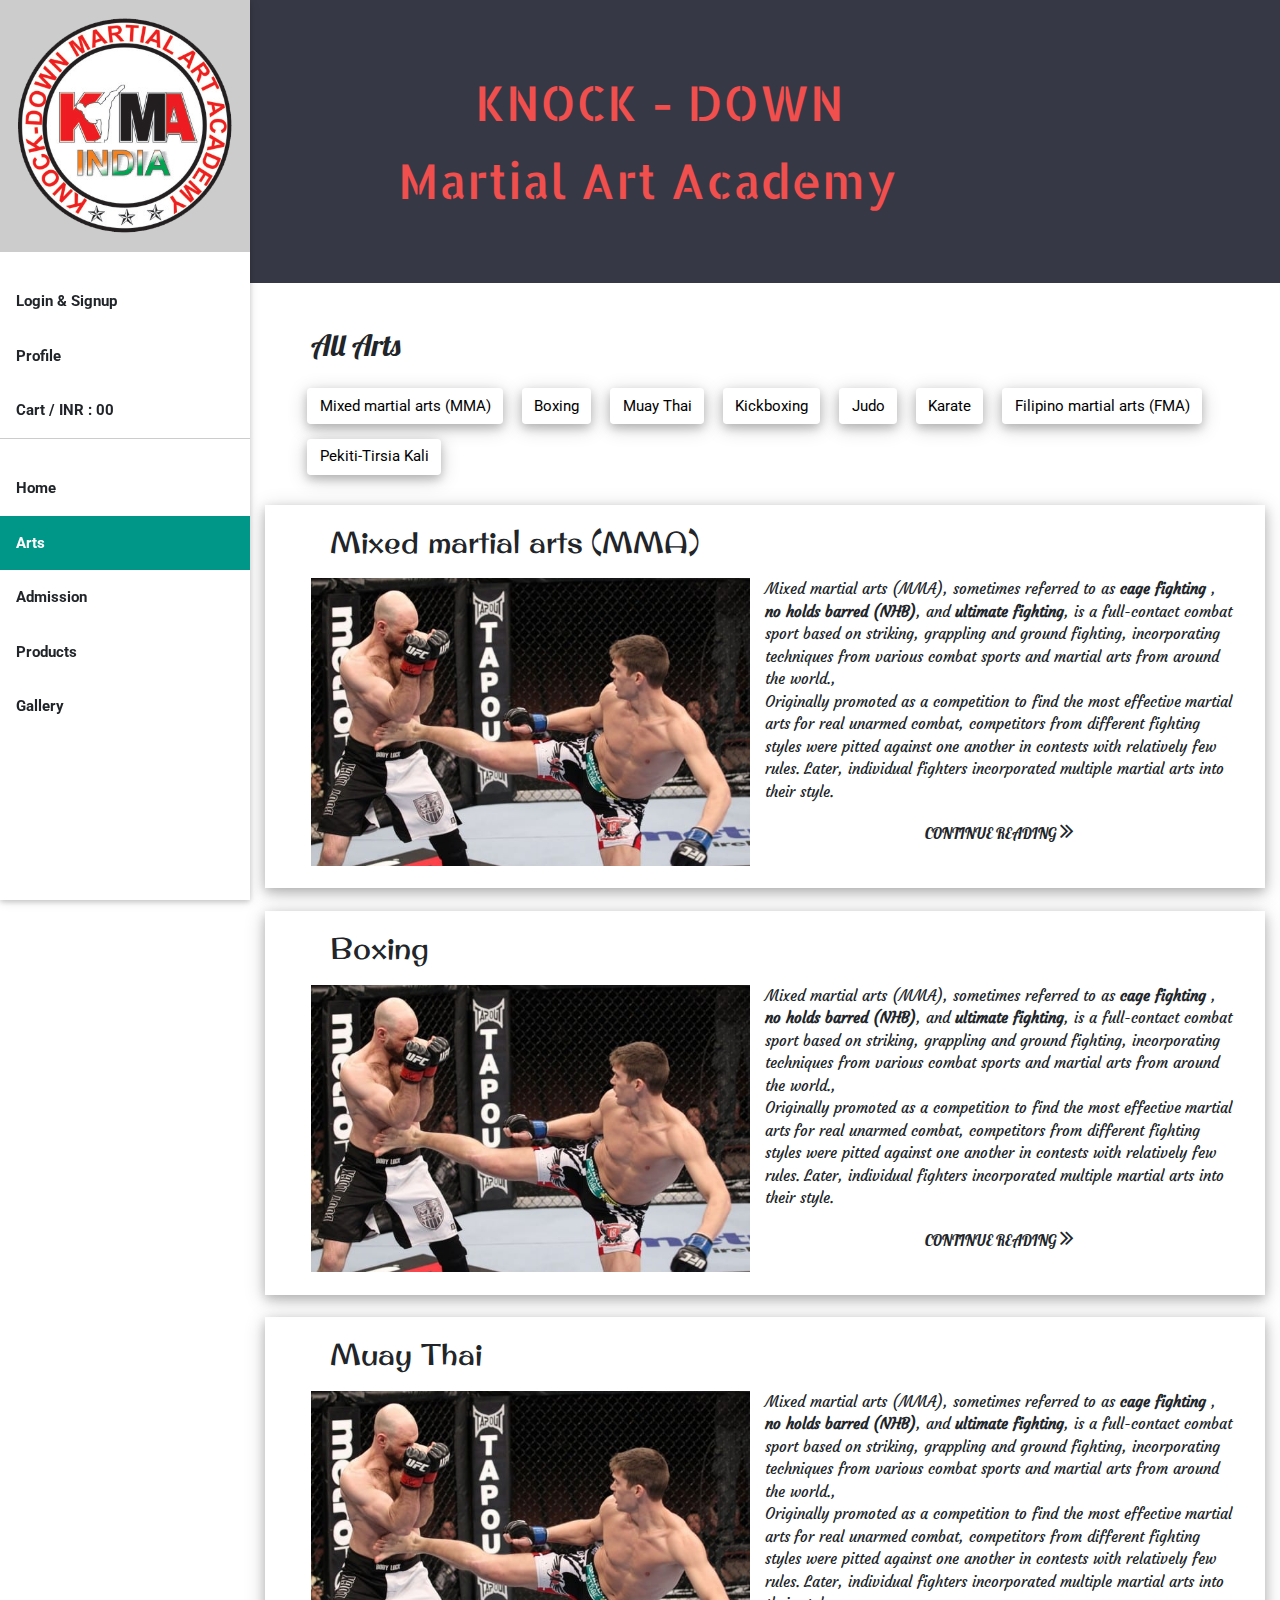
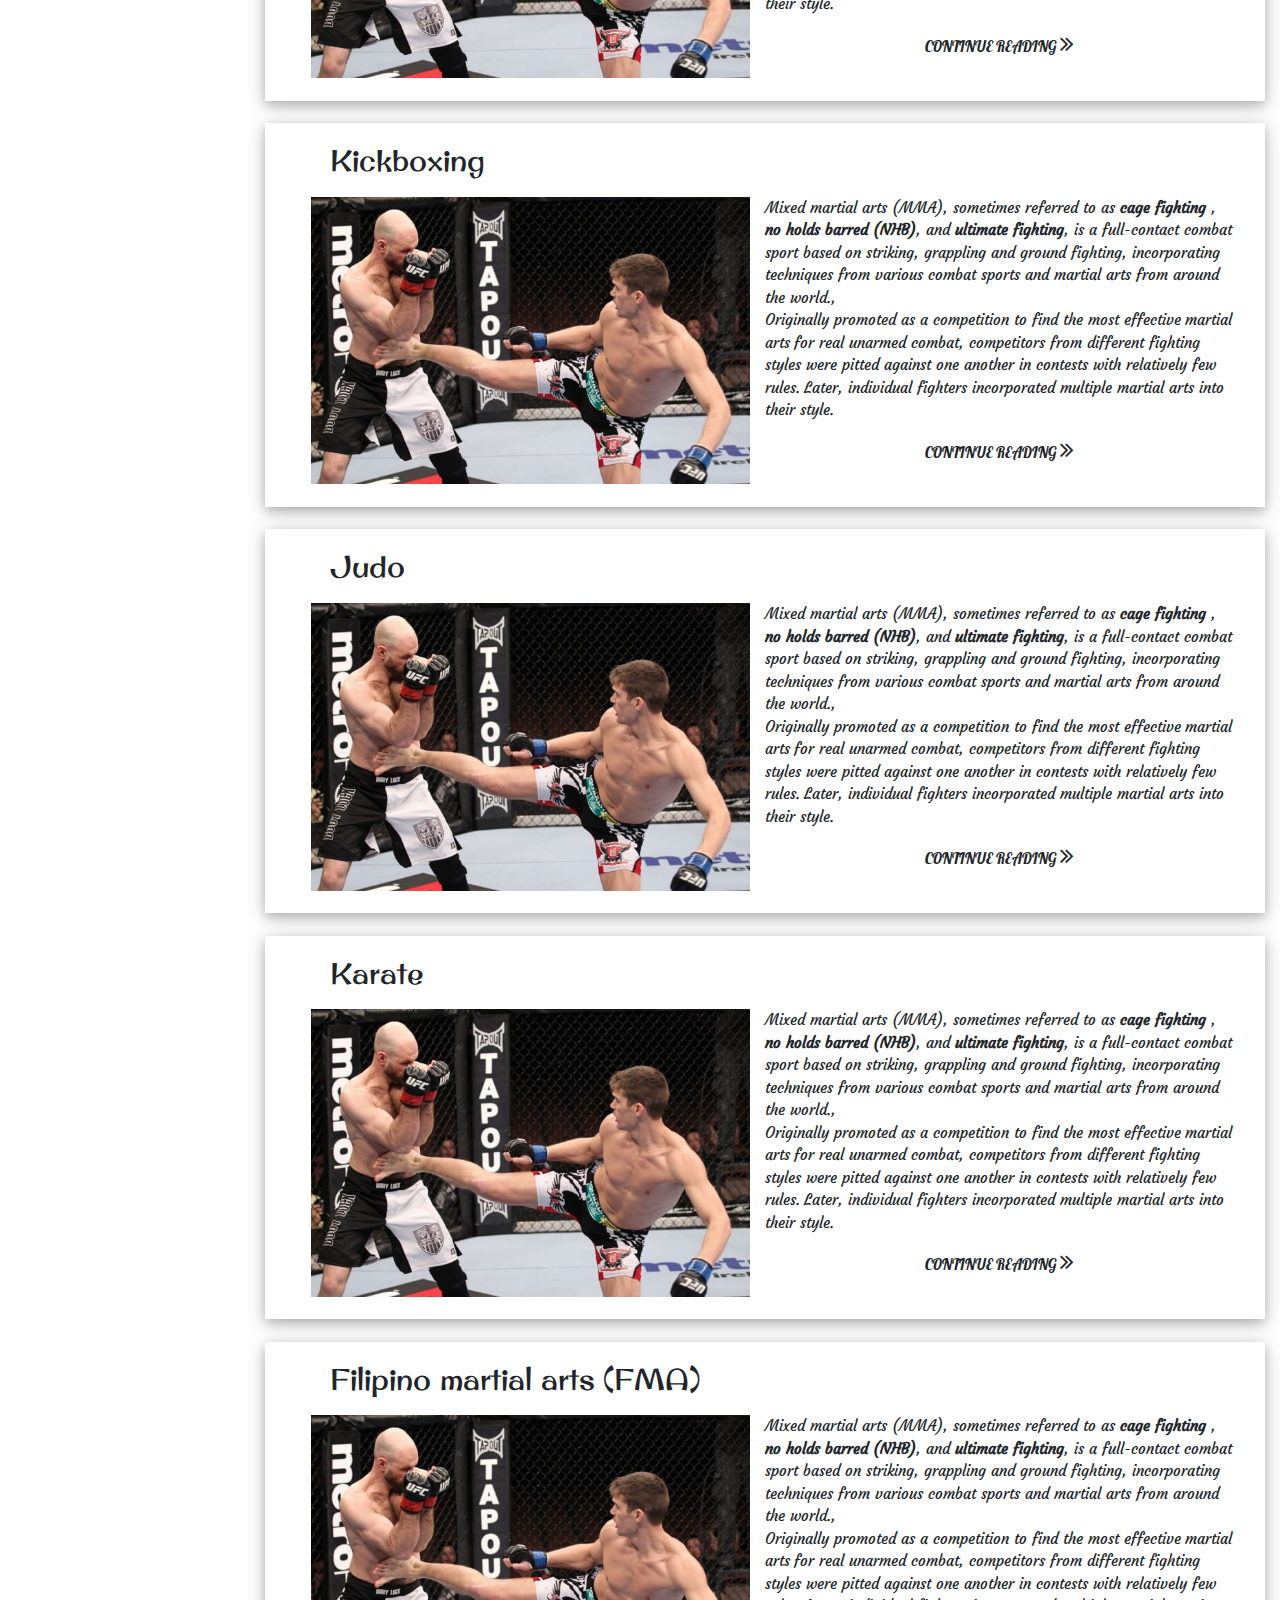
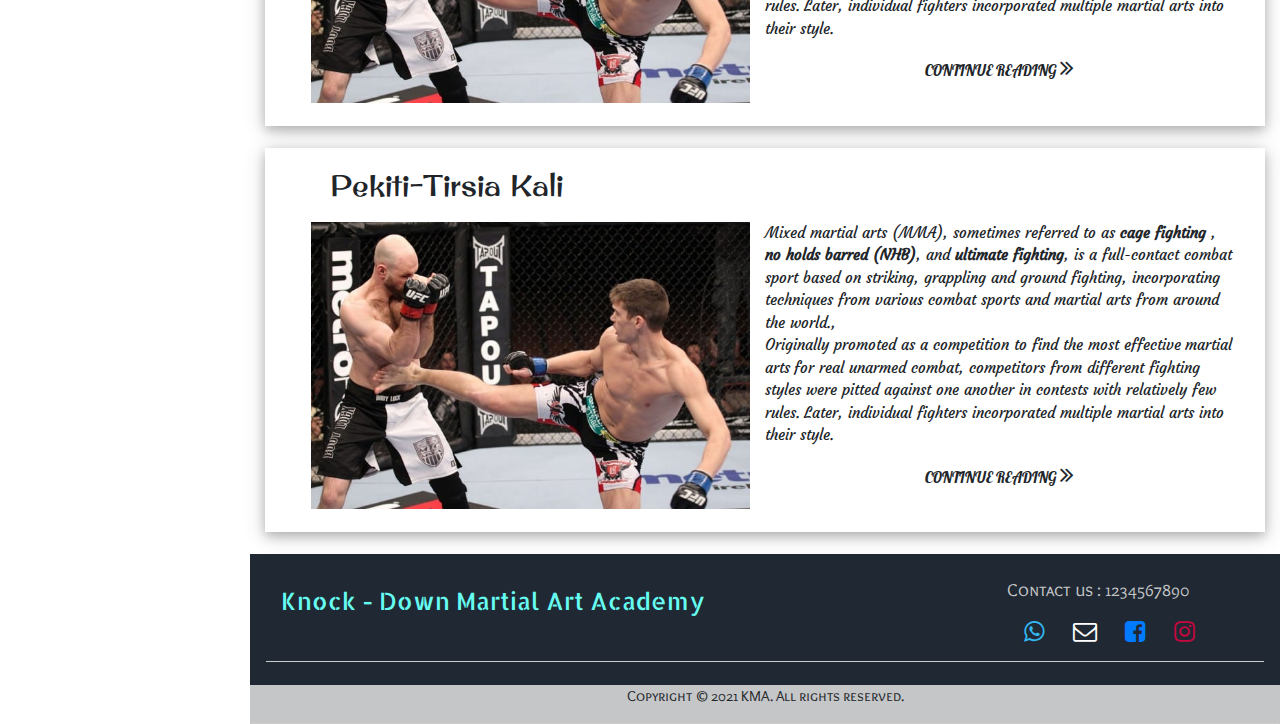
==== commit 9f43b686: "Update Arts.html" ====
--- a/Arts.html
+++ b/Arts.html
@@ -7,8 +7,8 @@
         <meta property="og:url"           content="https://akmaryanaman.github.io/KMA/Arts.html" />
         <meta property="og:type"          content="website" />
         <meta property="og:title"         content="KNOCK - DOWN Martial Art Academy" />
-        <meta property="og:description"   content="Martial Art Academy at Motihari in Bihar" />
-        <meta property="og:image"         content="https://akmaryanaman.github.io/KMA/MMA.jpg" />
+        <meta property="og:description"   content="Best Martial Art Academy at Motihari in Bihar" />
+        <meta property="og:image"         content="https://akmaryanaman.github.io/KMA/icon1.jpg" />
 
 
         <link rel="stylesheet" href="bootstrap.min.css">
--- a/color.css
+++ b/color.css
@@ -29,7 +29,7 @@
 .w3-2021-willow
 {color:#fff;background-color:#9A8B4F}
 .w3-2021-main
-{color:#66FCF1}
+{color:#F14E4E}
 .w3-2021-background-choice1
 {background-color:#66FCF1}
 .w3-2021-background-choice2
@@ -40,4 +40,4 @@
     color: #000;
 }
 .w3-2021-color-choice1
-{background-color:#45A29E}+{background-color:#45A29E}
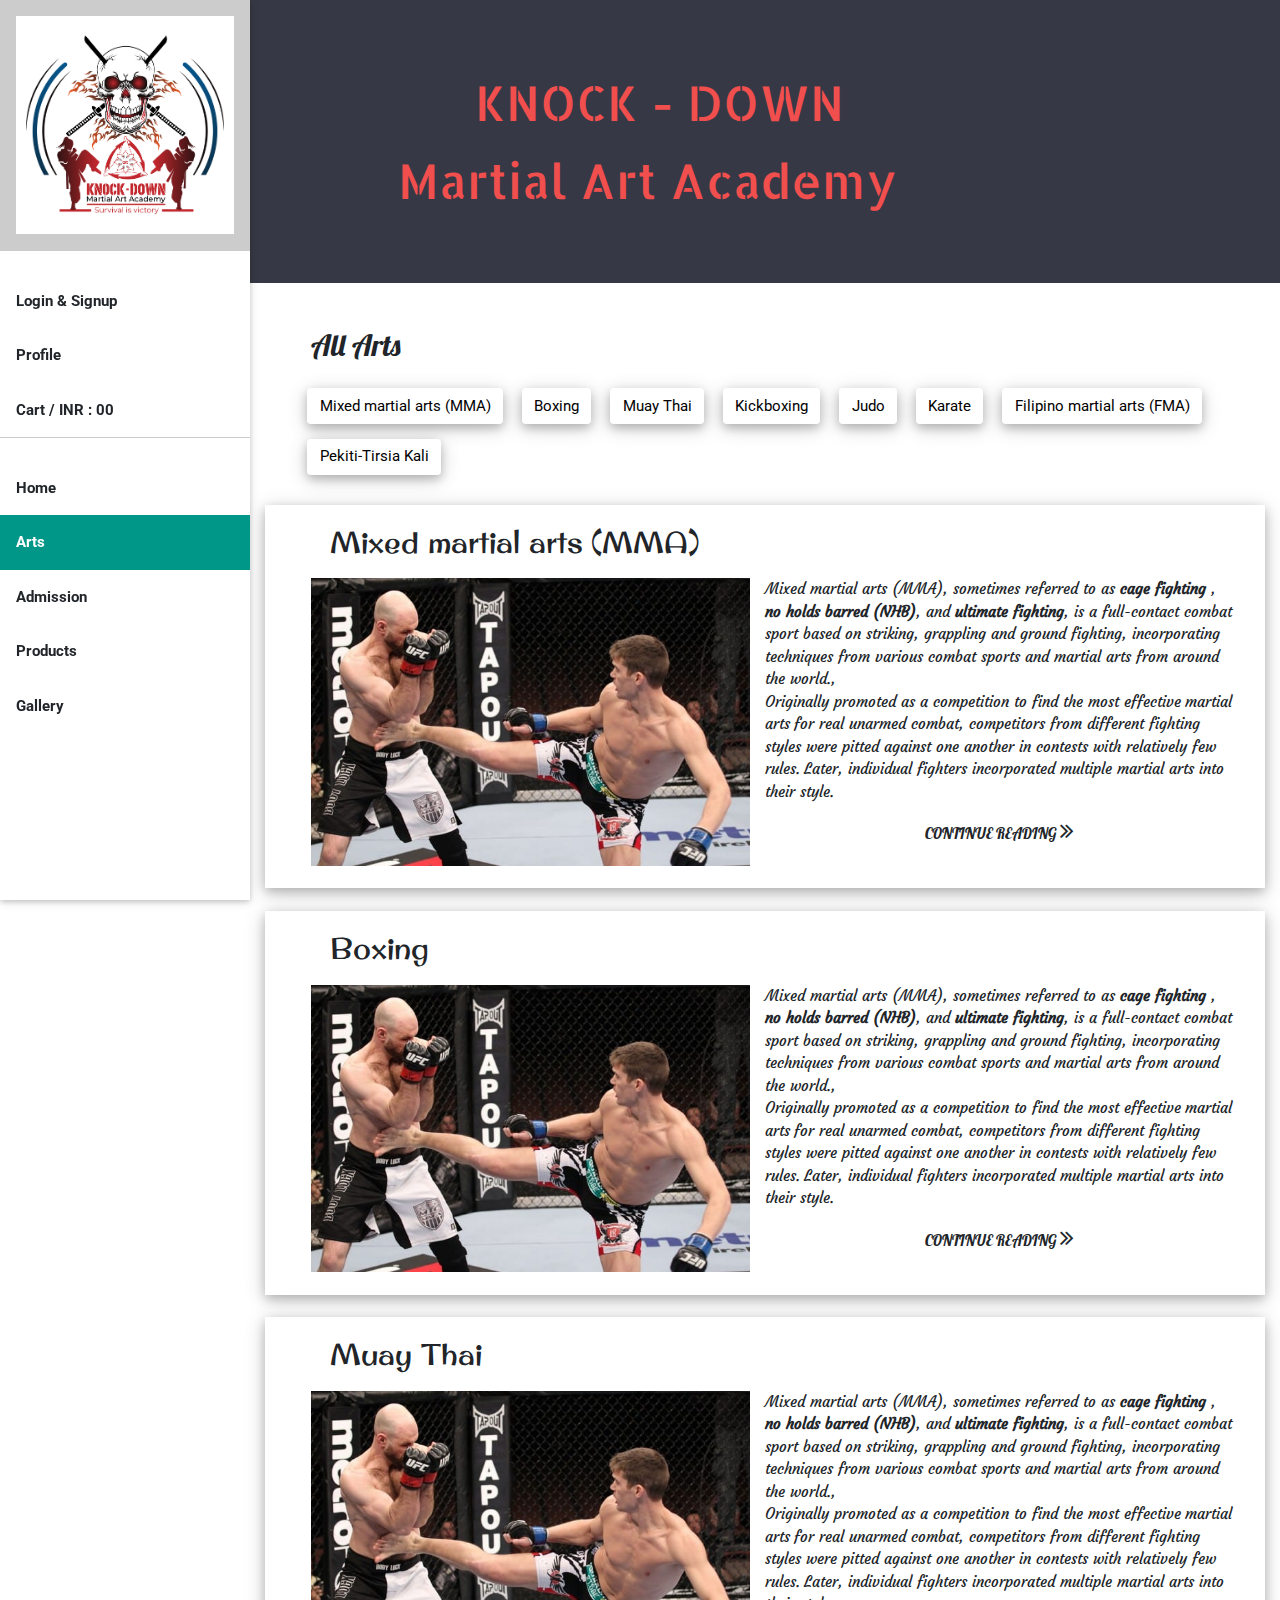
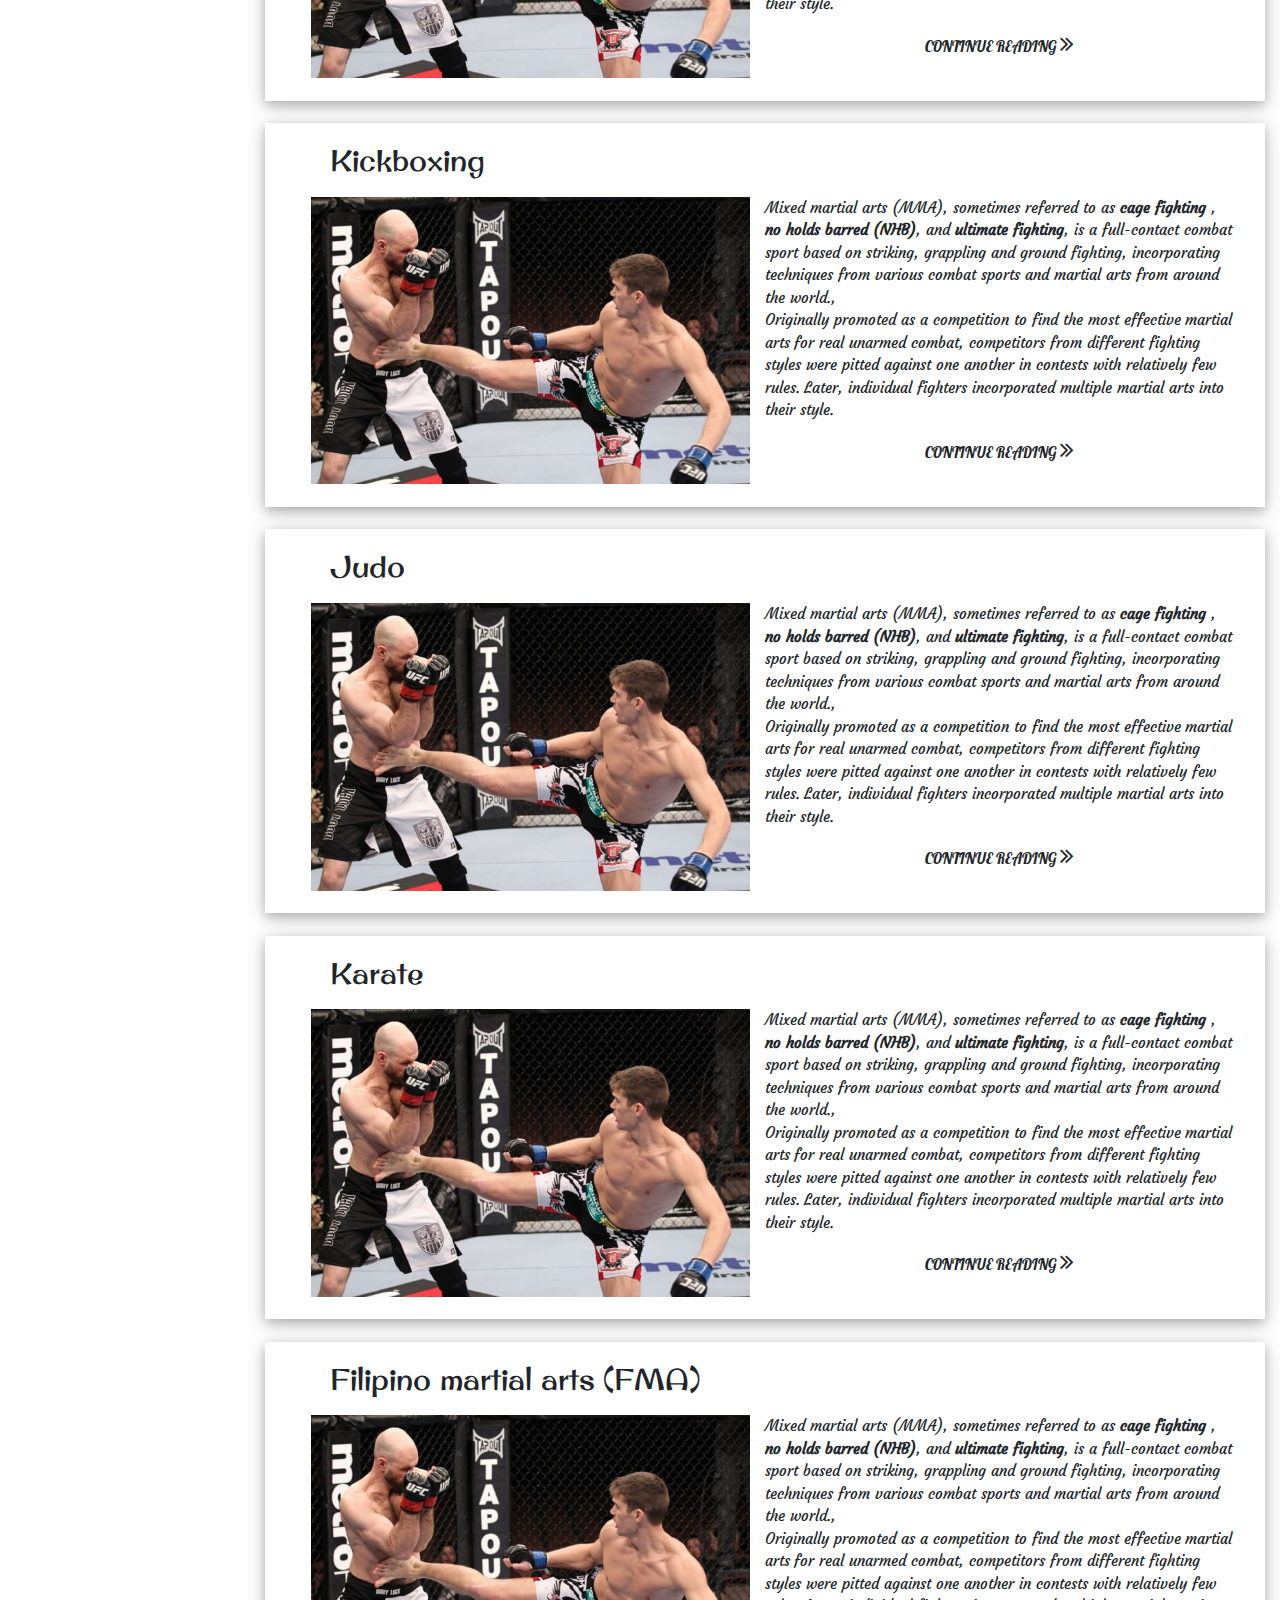
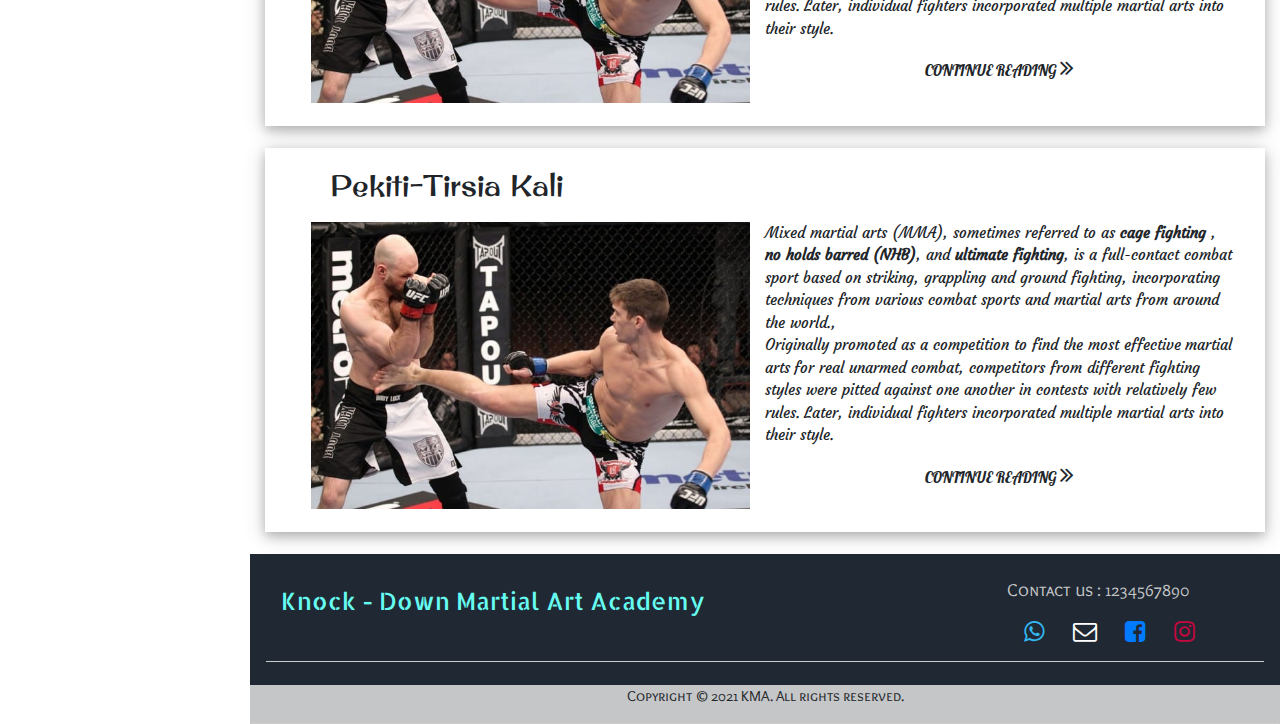
==== commit 78082ebd: "Update Arts.html" ====
--- a/Arts.html
+++ b/Arts.html
@@ -62,7 +62,7 @@
     <nav class="w3-sidebar w3-bar-block w3-collapse w3-animate-left w3-card" style="z-index:3;width:250px;" id="mySidebar">
         <div class="w3-row">
             <a class="w3-col w3-bar-item w3-button w3-border-bottom w3-large " style="width:100%;"  href="index.html">
-                <img src="icon1.png" style="width:100%;" >
+                <img src="icon1.jpg" style="width:100%;" >
             </a>
             <!--<a class="w3-col" style="width: 20%;" align="right">
                 <i class="fa fa-remove w3-button w3-hide-large " href="javascript:void(0)" onclick="w3_close()" ></i>
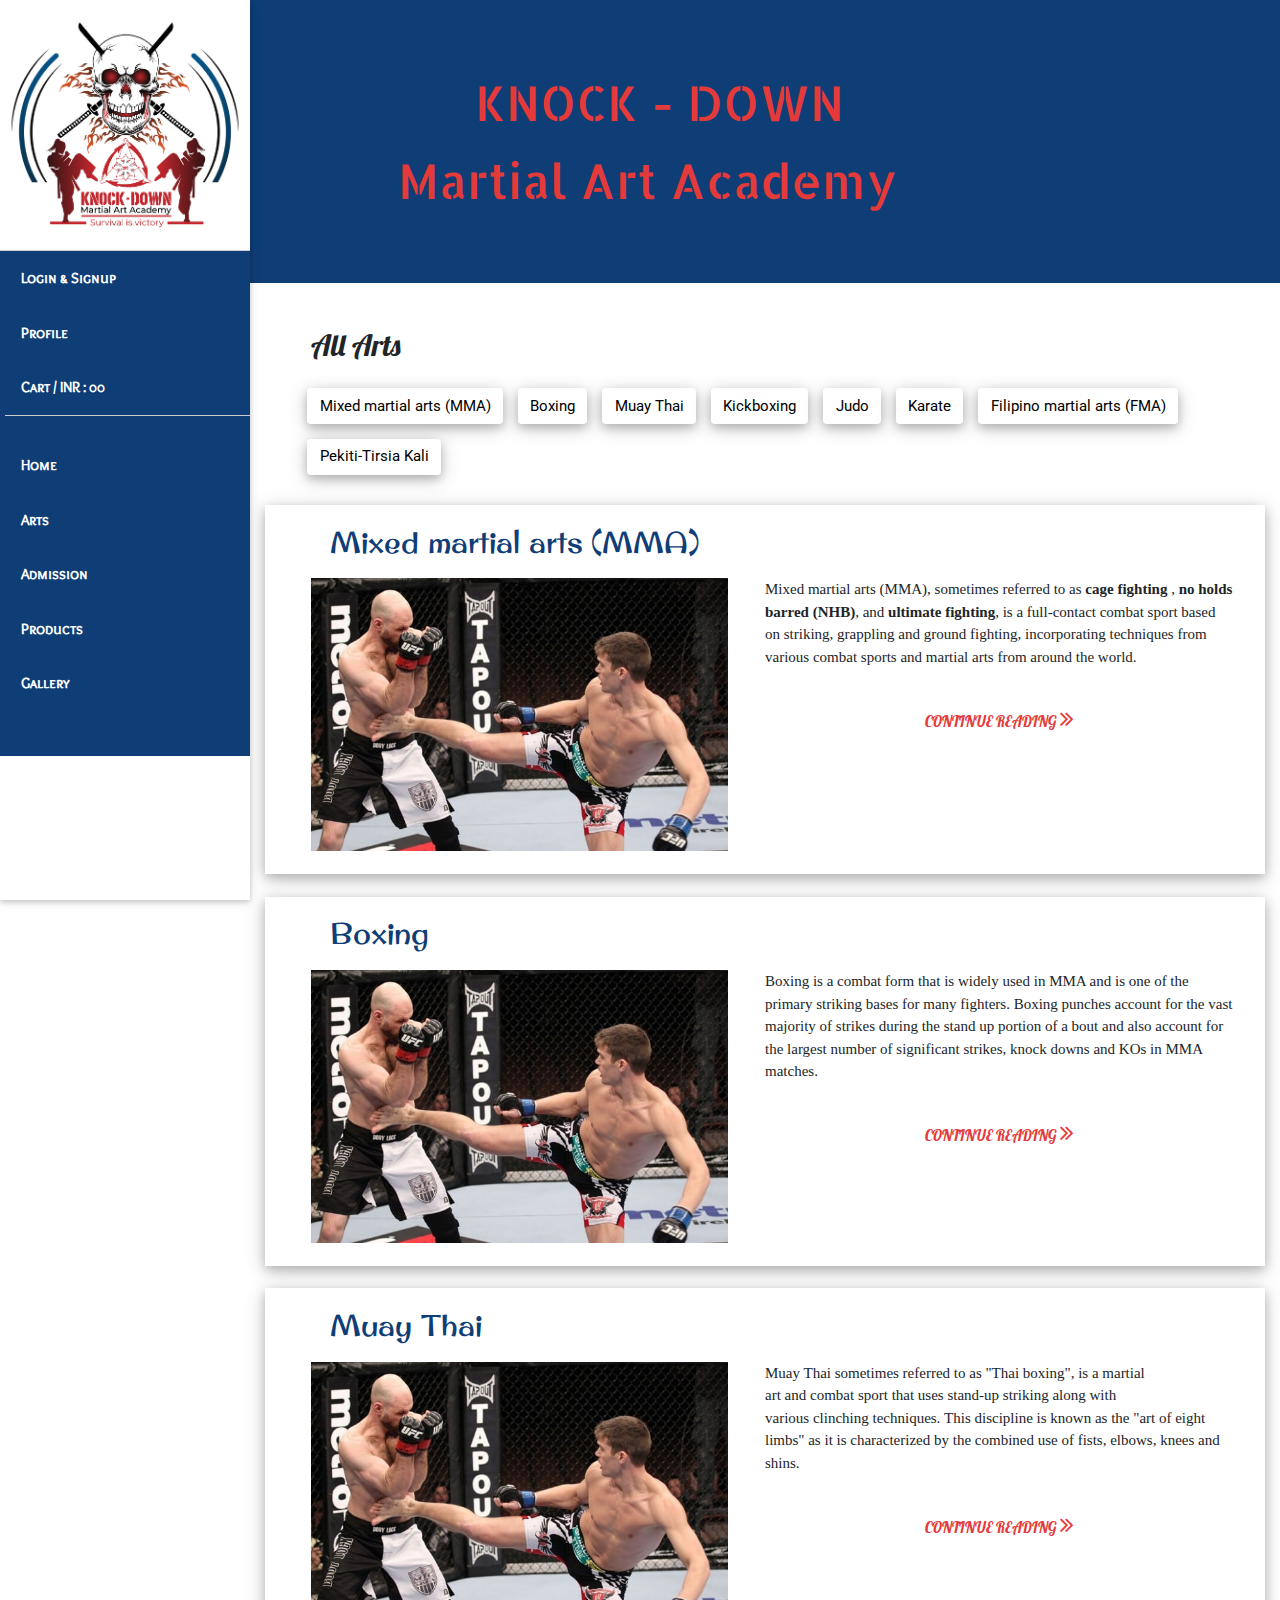
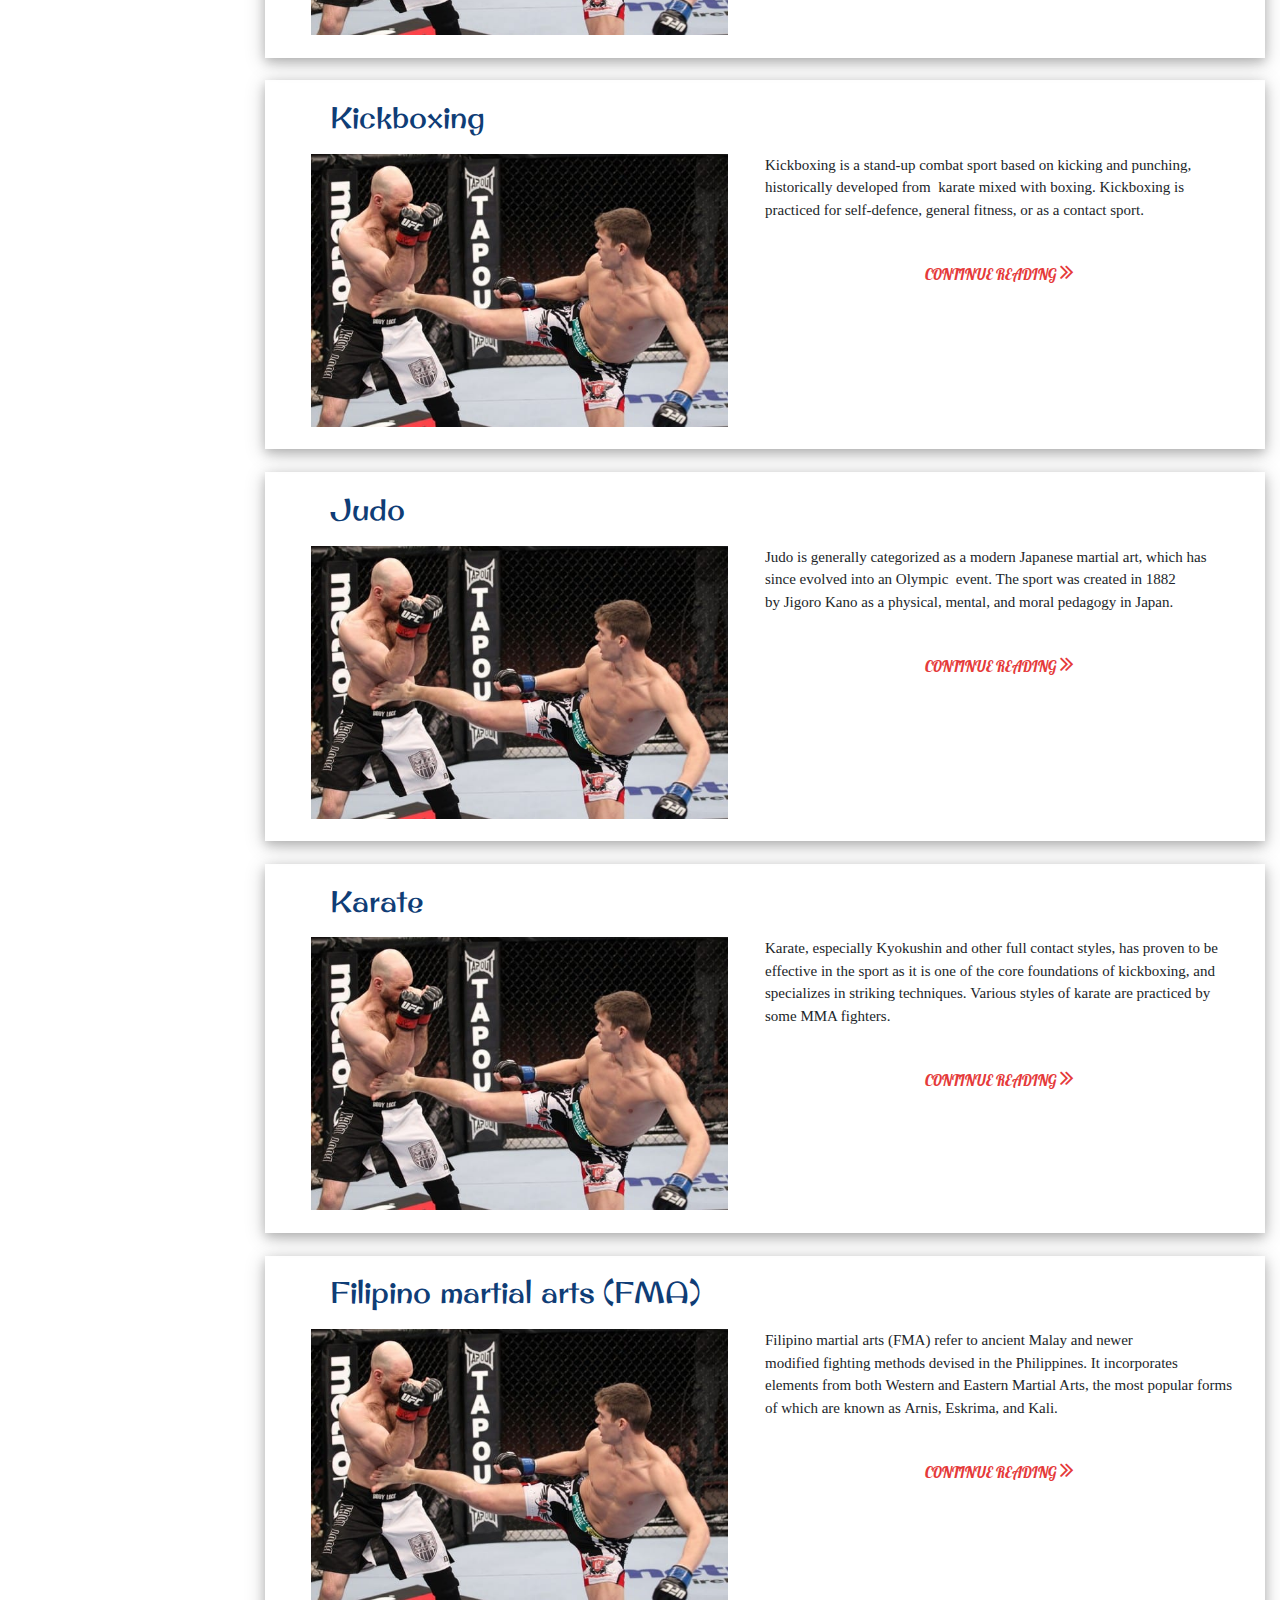
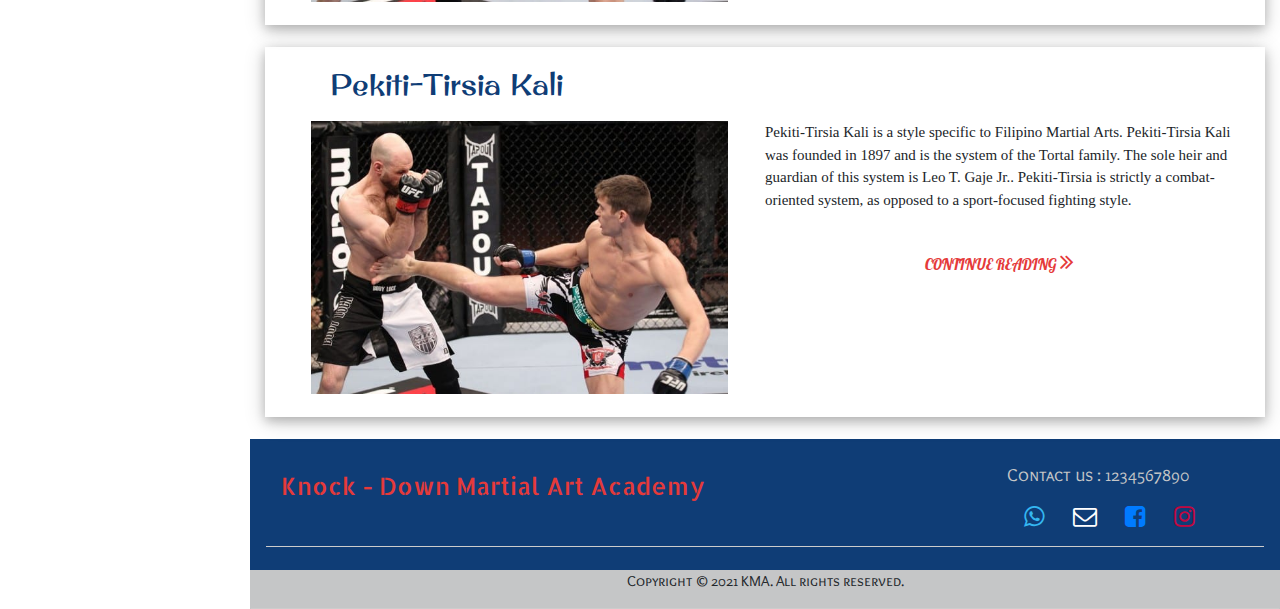
==== commit 287ed24b: "Add files via upload" ====
--- a/Arts.html
+++ b/Arts.html
@@ -8,7 +8,7 @@
         <meta property="og:type"          content="website" />
         <meta property="og:title"         content="KNOCK - DOWN Martial Art Academy" />
         <meta property="og:description"   content="Best Martial Art Academy at Motihari in Bihar" />
-        <meta property="og:image"         content="https://akmaryanaman.github.io/KMA/icon1.jpg" />
+        <meta property="og:image"         content="https://akmaryanaman.github.io/KMA/KMA_Logo.jpg" />
 
 
         <link rel="stylesheet" href="bootstrap.min.css">
@@ -20,11 +20,9 @@
         <link rel="stylesheet" href="https://fonts.googleapis.com/css?family=Lobster&effect=shadow-multiple">
         <link rel="stylesheet" href="https://fonts.googleapis.com/css?family=Overlock SC">
         <!-- More Font -->
-        <link href='https://fonts.googleapis.com/css?family=Overlock SC' rel='stylesheet'>
         <link href='https://fonts.googleapis.com/css?family=Original Surfer' rel='stylesheet'>
         <link href='https://fonts.googleapis.com/css?family=Caveat' rel='stylesheet'>
         <link href='https://fonts.googleapis.com/css?family=Courgette ' rel='stylesheet'>
-        <link href='https://fonts.googleapis.com/css?family=Lobster ' rel='stylesheet'>
 
         <link rel="stylesheet" href="https://cdnjs.cloudflare.com/ajax/libs/font-awesome/4.7.0/css/font-awesome.min.css">
         <style>
@@ -59,36 +57,29 @@
     </head>
 <body>
 
-    <nav class="w3-sidebar w3-bar-block w3-collapse w3-animate-left w3-card" style="z-index:3;width:250px;" id="mySidebar">
-        <div class="w3-row">
-            <a class="w3-col w3-bar-item w3-button w3-border-bottom w3-large " style="width:100%;"  href="index.html">
-                <img src="icon1.jpg" style="width:100%;" >
+    <nav class="w3-sidebar w3-bar-block w3-collapse w3-animate-left w3-card" style="z-index:3;width:250px;scrollbar-width: none;-ms-overflow-style: none;" id="mySidebar">
+        <div class="w3-row" style="width: 100%;overflow: hidden;">
+            <a class="w3-col w3-border-bottom w3-large " href="index.html" >
+                <img src="KMA_Logo.jpg" style="width:100%;" alt="KMA Logo">
             </a>
             <!--<a class="w3-col" style="width: 20%;" align="right">
                 <i class="fa fa-remove w3-button w3-hide-large " href="javascript:void(0)" onclick="w3_close()" ></i>
             </a>-->
             
         </div>
+        <div class="row" style="background-color:#0F3D76;color: white;font-family: Overlock SC">
+            <a class="w3-bar-item w3-button " onclick="location.href='Login.html'" style="margin-left: 20px;"> Login & Signup</a>
+            <a class="w3-bar-item w3-button" onclick="location.href='Profile.html'" style="margin-left: 20px;" >Profile</a>
+            <a class="w3-bar-item w3-button w3-border-bottom" onclick="location.href='#'" style="margin-left: 20px;">Cart / INR : 00</a>
+            <br>
+            <a class="w3-bar-item w3-button " onclick="location.href='index.html'" style="margin-left: 20px;">Home</a>
+            <a class="w3-bar-item w3-button" onclick="location.href='Arts.html'" style="margin-left: 20px;" style="background-color: #E0E0E0;color: black;">Arts</a>
+            <a class="w3-bar-item w3-button" onclick="location.href='#'" style="margin-left: 20px;">Admission</a>
+            <a class="w3-bar-item w3-button" onclick="location.href='#'" style="margin-left: 20px;">Products</a>
+            <a class="w3-bar-item w3-button" onclick="location.href='NewGallery.html'" style="margin-left: 20px;">Gallery</a>
+            <br><br>
+        </div>
         
-        <br>
-        <a class="w3-bar-item w3-button " onclick="location.href='Login.html'">Login & Signup</a>
-        <a class="w3-bar-item w3-button" onclick="location.href='Profile.html'" >Profile</a>
-        <a class="w3-bar-item w3-button w3-border-bottom" onclick="location.href='#'">Cart / INR : 00</a>
-        <br>
-        <a class="w3-bar-item w3-button " onclick="location.href='index.html'">Home</a>
-        <a class="w3-bar-item w3-button w3-teal" onclick="location.href='Arts.html'">Arts</a>
-        <a class="w3-bar-item w3-button" onclick="location.href='#'" >Admission</a>
-        <a class="w3-bar-item w3-button" onclick="location.href='#'" >Products</a>
-        <a class="w3-bar-item w3-button" onclick="location.href='NewGallery.html'" >Gallery</a>
-        <br><br>
-        <div hidden>
-            <a class="w3-bar-item w3-button" onclick="myAccordion('demo')" href="javascript:void(0)">Shopping <i class="fa fa-caret-down"></i></a>
-            <div id="demo" class="w3-hide">
-                <a class="w3-bar-item w3-button" href="#">Products</a>
-                <a class="w3-bar-item w3-button" href="#">Cart</a>
-                <a class="w3-bar-item w3-button" href="#">Link</a>
-            </div>
-        </div>
     </nav>
 
     <div class="w3-overlay w3-hide-large w3-animate-opacity" onclick="w3_close()" style="cursor:pointer" id="myOverlay">
@@ -96,47 +87,47 @@
 
     <div class="w3-main" style="margin-left:250px;">
 
-        <div id="myTop" class="w3-container w3-top w3-2021-inkwell w3-large">
-            <p class="mt-3"><i class="fa fa-bars w3-button w3-2021-main w3-hide-large w3-xlarge" onclick="w3_open()"></i>
-            <span id="myIntro" class="w3-hide w3-2021-main w3-sofia" >KNOCK - DOWN Martial Art Academy</span></p>
+        <div id="myTop" class="w3-container w3-top w3-large" style="background-color: #0F3D76;color: #E53A3A;font-weight: bolder;">
+            <p class="mt-3"><i class="fa fa-bars w3-button w3-hide-large w3-xlarge" onclick="w3_open()"></i>
+            <span id="myIntro" class="w3-hide w3-sofia" >KNOCK - DOWN Martial Art Academy</span></p>
         </div>
 
         <!-- Header -->
-        <div class="w3-hide-medium w3-hide-small">
-            <header class="w3-container w3-2021-inkwell" style="padding:64px 32px">
+        <div class="w3-hide-medium w3-hide-small" style="font-weight: 1500;">
+            <header class="w3-container w3-2021-inkwell" style="padding:64px 32px;background-color: #0F3D76;color: #E53A3A;">
                 <div class="w3-row">
                     <h1 class="w3-col" style="width: 20%;"></h1>
-                    <h1 class="w3-xxxlarge w3-2021-main w3-sofia w3-col" style="width: 60%;">KNOCK - DOWN </h1>
+                    <h1 class="w3-xxxlarge w3-sofia w3-col" style="width: 60%;">KNOCK - DOWN </h1>
                 </div>
                 <div class="w3-row">
                     <h1 class="w3-col" style="width: 12%;"></h1>
-                    <h1 class="w3-xxxlarge w3-2021-main w3-sofia w3-col" style="width: 80%;">Martial Art Academy</h1>
+                    <h1 class="w3-xxxlarge  w3-sofia w3-col" style="width: 80%;">Martial Art Academy</h1>
                 </div>
                 
             </header>
         </div>
-        <div class="w3-hide-small w3-hide-large">
-            <header class="w3-container w3-2021-inkwell" style="padding:64px 32px">
+        <div class="w3-hide-small w3-hide-large" style="font-weight: bolder;">
+            <header class="w3-container w3-2021-inkwell" style="padding:64px 32px;background-color: #0F3D76;color: #E53A3A;">
                 <div class="w3-row">
                     <h1 class="w3-col" style="width: 30%;"></h1>
-                    <h1 class="w3-xxlarge w3-2021-main w3-sofia w3-col" style="width: 60%;">KNOCK - DOWN </h1>
+                    <h1 class="w3-xxlarge w3-sofia w3-col" style="width: 60%;">KNOCK - DOWN </h1>
                 </div>
                 <div class="w3-row">
                     <h1 class="w3-col" style="width: 20%;"></h1>
-                    <h1 class="w3-xxlarge w3-2021-main w3-sofia w3-col" style="width: 70%;">Martial Art Academy</h1>
+                    <h1 class="w3-xxlarge w3-sofia w3-col" style="width: 70%;">Martial Art Academy</h1>
                 </div>
                 
             </header>
         </div>
-        <div class="w3-hide-large w3-hide-medium">
-            <header class="w3-container w3-2021-inkwell" style="padding:64px 32px">
+        <div class="w3-hide-large w3-hide-medium" style="font-weight: bolder;">
+            <header class="w3-container w3-2021-inkwell" style="padding:64px 32px;background-color: #0F3D76;color: #E53A3A;">
                 <div class="w3-row">
                     <h1 class="w3-col" style="width: 20%;"></h1>
-                    <h1 class="w3-xlarge w3-2021-main w3-sofia w3-col" style="width: 70%;">KNOCK - DOWN </h1>
+                    <h1 class="w3-xlarge w3-sofia w3-col" style="width: 70%;">KNOCK - DOWN </h1>
                 </div>
                 <div class="w3-row">
                     <h1 class="w3-col" style="width: 10%;"></h1>
-                    <h1 class="w3-xlarge w3-2021-main w3-sofia w3-col" style="width: 90%;">Martial Art Academy</h1>
+                    <h1 class="w3-xlarge w3-sofia w3-col" style="width: 90%;">Martial Art Academy</h1>
                 </div>
                 
             </header>
@@ -157,15 +148,8 @@
                                 </div>
                             </div>
                         </div>
-                        <div class="col-12">
-                            <button class="btn bg-white m-2 w3-card-4" onclick="location.href='#MMA'" > Mixed martial arts (MMA)</button>
-                            <button class="btn bg-white m-2 w3-card-4" onclick="location.href='#Boxing'"> Boxing </button>
-                            <button class="btn bg-white m-2 w3-card-4" onclick="location.href='#Muay'"> Muay Thai </button>
-                            <button class="btn bg-white m-2 w3-card-4" onclick="location.href='#Kickboxing'"> Kickboxing </button>
-                            <button class="btn bg-white m-2 w3-card-4" onclick="location.href='#Judo'"> Judo </button>
-                            <button class="btn bg-white m-2 w3-card-4" onclick="location.href='#Karate'"> Karate </button>
-                            <button class="btn bg-white m-2 w3-card-4" onclick="location.href='#FMA'"> Filipino martial arts (FMA) </button>
-                            <button class="btn bg-white m-2 w3-card-4" onclick="location.href='#PTK'"> Pekiti-Tirsia Kali </button>
+                        <div class="col-12" id="hy-li-01">
+                        
                         </div>
                     </div>
 
@@ -225,6 +209,12 @@
             
             Name  = ["Mixed martial arts (MMA)","Boxing","Muay Thai","Kickboxing","Judo","Karate","Filipino martial arts (FMA)","Pekiti-Tirsia Kali"];
             
+            Hy_li_01 = "";
+            for(i=0; i< Mainid.length; i++){
+                Hy_li_01 += `<button class="btn bg-white m-2 w3-card-4" onclick="location.href='#`+ Mainid[i] +`'" > `+ Name[i] +`</button>`;
+            }
+            document.getElementById("hy-li-01").innerHTML = Hy_li_01;
+
             photo = ["MMA.jpg","MMA.jpg","MMA.jpg","MMA.jpg","MMA.jpg","MMA.jpg","MMA.jpg","MMA.jpg"];
             
             description = [[`Mixed martial arts (MMA), sometimes referred to as <b> cage fighting </b>, <b>no holds barred (NHB)</b>,
@@ -403,7 +393,7 @@
                                 <div class="row m-1">
                                     <div class="col-12">
                                         <div class="m-3">
-                                            <h2 align="left" class="heading heading-name" style="font-family: Original Surfer;"> ` + Name[i] + ` </h2>  
+                                            <h2 align="left" class="heading heading-name" style="font-family: Original Surfer;color:#0F3D76"> ` + Name[i] + ` </h2>  
                                         </div>
                                     </div>
                                 </div>
@@ -411,18 +401,19 @@
                                     <div class="col-12">
                                         <div class="row">
                                             <div class="col-md-6">
-                                                <img src="MMA.jpg" class="img-fluid" width="100%">
+                                                <img src="MMA.jpg" class="img-fluid" width="95%" onmouseover ="this.style.width='100%'" onmouseout="this.style.width='95%'">
                                             </div>
                                             <div class="col-md-6">
                                                 <div class="row">
                                                     <br class="d-block d-md-none">
-                                                    <p style="font-family: Courgette ;">
-                                                        ` + description[0] +  `
+                                                    <p style="font-family: Allerta">
+                                                        ` + description[i][0] +  `
                                                     </p>
                                                 </div>
+                                                <br>
                                                 <div class="row">
                                                     <div class="col-12" onclick="location.href='#`+ Mainid[i]+`" onmouseover="this.style='cursor:pointer;'">
-                                                        <div class="m-2 m-auto" align="center">
+                                                        <div class="m-2 m-auto" align="center" style="color:#E53A3A;">
                                                             <p style="font-family: Lobster;" onclick="document.getElementById('`+ Mainid[i] +`Model').style.display='block'"> CONTINUE READING <i class="fa fa-angle-double-right" style="font-size:24px"></i> </p>
                                                         </div>
                                                     </div>
@@ -440,21 +431,21 @@
                     </div>
                     
                     <!-- Modal for `+ Name[i] +` -->
-                    <div id="`+ Mainid[i] +`Model" class="w3-modal">
+                    <div id="`+ Mainid[i] +`Model" class="w3-modal" style="background-color:#0F3D76;">
                         <div class="w3-modal-content">
                             <div class="w3-container">
                                 <span onclick="document.getElementById('`+ Mainid[i] +`Model').style.display='none'" class="w3-button w3-display-topright">&times;</span>
                                 <div class="w3-row m-2">
-                                    <h3 class="w3-lobster" align="center" style="margin: 20px;">` + Name[i] + ` </h3>
+                                    <h2 class="w3-lobster" align="center" style="margin: 20px;color:#E53A3A;">` + Name[i] + ` </h2>
                                     <hr>
                                     <div class="row m-2">
                                         <div class="col-md-6">
-                                            <img src="` + photo[i] +  `" class="img-fluid" width="100%">
+                                            <img src="` + photo[i] +  `" class="img-fluid" width="100%" >
                                         </div>
                                         <div class="col-md-6">
                                             <div class="row">
                                                 <br class="d-block d-md-none">
-                                                <p style="font-family: Courgette ;">
+                                                <p style="font-family: Allerta">
                                                     ` + finalDescription +  `<br>
                                                 </p>
                                             </div>
@@ -559,11 +550,11 @@
 
         
         <!-- About head -->
-        <footer class="w3-container" style="background-color: #1F2833;">
+        <footer class="w3-container" style="background-color: #0F3D76;">
             <div class="container">
                 <br>
                 <div class="row w3-border-bottom ">
-                    <div class="col-md-8" style="color: #66FCF1;">
+                    <div class="col-md-8" style="color: #E53A3A;">
                         <h3 class="w3-sofia">Knock - Down Martial Art Academy</h3>
                     </div>
                     <div class="col-1 d-block d-md-none">
@@ -647,6 +638,10 @@
     }
     }
 
+    function ImageHover(){
+        document.getElementsByClassName("image-hover").width="90%";
+    }
+
     
 
     </script>
